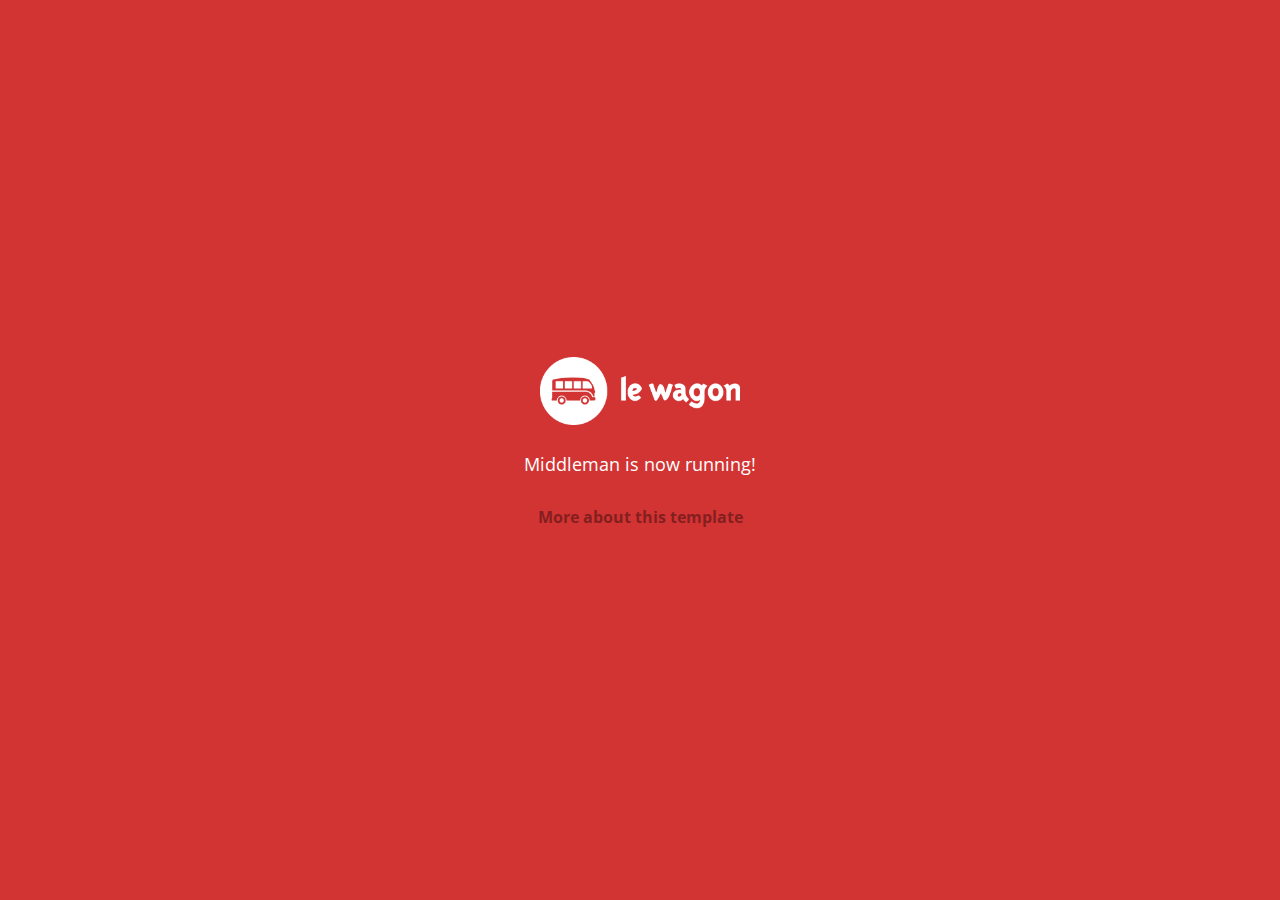
==== index.html @ bf0d2f52 "Automated commit at 2018-02-26 09:49:05 UTC by middleman-deploy 2.0.0-alpha" ====
<!doctype html>
<html>
  <head>
    <meta charset="utf-8">
    <meta http-equiv="x-ua-compatible" content="ie=edge">
    <meta name="viewport"
          content="width=device-width, initial-scale=1, shrink-to-fit=no">
    <!-- Use the title from a page's frontmatter if it has one -->
    <title>Le Wagon - Middleman</title>
    <link href="stylesheets/application-3c48b980.css" rel="stylesheet" />
    <script src="javascripts/application-93de88c9.js"></script>
    <link href="images/favicon-f15af148.png" rel="icon" type="image/png" />
  </head>
  <body>
    <div id="home">
  <div class="home-content">
    <img src="images/logo-acc9c0ec.png" width="200" alt="Logo" />
    <p>
      Middleman is now running!
    </p>
    <p class="about">
      <a href="about.html">More about this template</a>
    </p>
  </div>
</div>

  </body>
</html>
---- stylesheets/application-3c48b980.css ----
@import url("https://fonts.googleapis.com/css?family=Open+Sans:400,300,700|Raleway:400,100,300,700,500");/*!
 * Bootstrap v3.3.7 (http://getbootstrap.com)
 * Copyright 2011-2016 Twitter, Inc.
 * Licensed under MIT (https://github.com/twbs/bootstrap/blob/master/LICENSE)
 *//*! normalize.css v3.0.3 | MIT License | github.com/necolas/normalize.css */html{font-family:sans-serif;-ms-text-size-adjust:100%;-webkit-text-size-adjust:100%}body{margin:0}article,aside,details,figcaption,figure,footer,header,hgroup,main,menu,nav,section,summary{display:block}audio,canvas,progress,video{display:inline-block;vertical-align:baseline}audio:not([controls]){display:none;height:0}[hidden],template{display:none}a{background-color:transparent}a:active,a:hover{outline:0}abbr[title]{border-bottom:1px dotted}b,strong{font-weight:bold}dfn{font-style:italic}h1{font-size:2em;margin:0.67em 0}mark{background:#ff0;color:#000}small{font-size:80%}sub,sup{font-size:75%;line-height:0;position:relative;vertical-align:baseline}sup{top:-0.5em}sub{bottom:-0.25em}img{border:0}svg:not(:root){overflow:hidden}figure{margin:1em 40px}hr{-webkit-box-sizing:content-box;box-sizing:content-box;height:0}pre{overflow:auto}code,kbd,pre,samp{font-family:monospace, monospace;font-size:1em}button,input,optgroup,select,textarea{color:inherit;font:inherit;margin:0}button{overflow:visible}button,select{text-transform:none}button,html input[type="button"],input[type="reset"],input[type="submit"]{-webkit-appearance:button;cursor:pointer}button[disabled],html input[disabled]{cursor:default}button::-moz-focus-inner,input::-moz-focus-inner{border:0;padding:0}input{line-height:normal}input[type="checkbox"],input[type="radio"]{-webkit-box-sizing:border-box;box-sizing:border-box;padding:0}input[type="number"]::-webkit-inner-spin-button,input[type="number"]::-webkit-outer-spin-button{height:auto}input[type="search"]{-webkit-appearance:textfield;-webkit-box-sizing:content-box;box-sizing:content-box}input[type="search"]::-webkit-search-cancel-button,input[type="search"]::-webkit-search-decoration{-webkit-appearance:none}fieldset{border:1px solid #c0c0c0;margin:0 2px;padding:0.35em 0.625em 0.75em}legend{border:0;padding:0}textarea{overflow:auto}optgroup{font-weight:bold}table{border-collapse:collapse;border-spacing:0}td,th{padding:0}/*! Source: https://github.com/h5bp/html5-boilerplate/blob/master/src/css/main.css */@media print{*,*:before,*:after{background:transparent !important;color:#000 !important;-webkit-box-shadow:none !important;box-shadow:none !important;text-shadow:none !important}a,a:visited{text-decoration:underline}a[href]:after{content:" (" attr(href) ")"}abbr[title]:after{content:" (" attr(title) ")"}a[href^="#"]:after,a[href^="javascript:"]:after{content:""}pre,blockquote{border:1px solid #999;page-break-inside:avoid}thead{display:table-header-group}tr,img{page-break-inside:avoid}img{max-width:100% !important}p,h2,h3{orphans:3;widows:3}h2,h3{page-break-after:avoid}.navbar{display:none}.btn>.caret,.dropup>.btn>.caret{border-top-color:#000 !important}.label{border:1px solid #000}.table{border-collapse:collapse !important}.table td,.table th{background-color:#fff !important}.table-bordered th,.table-bordered td{border:1px solid #ddd !important}}@font-face{font-family:'Glyphicons Halflings';src:url("../assets/bootstrap/glyphicons-halflings-regular-86b6f62b.eot");src:url("../assets/bootstrap/glyphicons-halflings-regular-86b6f62b.eot?#iefix") format("embedded-opentype"),url("../assets/bootstrap/glyphicons-halflings-regular-ca35b697.woff2") format("woff2"),url("../assets/bootstrap/glyphicons-halflings-regular-278e49a8.woff") format("woff"),url("../assets/bootstrap/glyphicons-halflings-regular-44bc1850.ttf") format("truetype"),url("../assets/bootstrap/glyphicons-halflings-regular-de51a849.svg#glyphicons_halflingsregular") format("svg")}.glyphicon{position:relative;top:1px;display:inline-block;font-family:'Glyphicons Halflings';font-style:normal;font-weight:normal;line-height:1;-webkit-font-smoothing:antialiased;-moz-osx-font-smoothing:grayscale}.glyphicon-asterisk:before{content:"\002a"}.glyphicon-plus:before{content:"\002b"}.glyphicon-euro:before,.glyphicon-eur:before{content:"\20ac"}.glyphicon-minus:before{content:"\2212"}.glyphicon-cloud:before{content:"\2601"}.glyphicon-envelope:before{content:"\2709"}.glyphicon-pencil:before{content:"\270f"}.glyphicon-glass:before{content:"\e001"}.glyphicon-music:before{content:"\e002"}.glyphicon-search:before{content:"\e003"}.glyphicon-heart:before{content:"\e005"}.glyphicon-star:before{content:"\e006"}.glyphicon-star-empty:before{content:"\e007"}.glyphicon-user:before{content:"\e008"}.glyphicon-film:before{content:"\e009"}.glyphicon-th-large:before{content:"\e010"}.glyphicon-th:before{content:"\e011"}.glyphicon-th-list:before{content:"\e012"}.glyphicon-ok:before{content:"\e013"}.glyphicon-remove:before{content:"\e014"}.glyphicon-zoom-in:before{content:"\e015"}.glyphicon-zoom-out:before{content:"\e016"}.glyphicon-off:before{content:"\e017"}.glyphicon-signal:before{content:"\e018"}.glyphicon-cog:before{content:"\e019"}.glyphicon-trash:before{content:"\e020"}.glyphicon-home:before{content:"\e021"}.glyphicon-file:before{content:"\e022"}.glyphicon-time:before{content:"\e023"}.glyphicon-road:before{content:"\e024"}.glyphicon-download-alt:before{content:"\e025"}.glyphicon-download:before{content:"\e026"}.glyphicon-upload:before{content:"\e027"}.glyphicon-inbox:before{content:"\e028"}.glyphicon-play-circle:before{content:"\e029"}.glyphicon-repeat:before{content:"\e030"}.glyphicon-refresh:before{content:"\e031"}.glyphicon-list-alt:before{content:"\e032"}.glyphicon-lock:before{content:"\e033"}.glyphicon-flag:before{content:"\e034"}.glyphicon-headphones:before{content:"\e035"}.glyphicon-volume-off:before{content:"\e036"}.glyphicon-volume-down:before{content:"\e037"}.glyphicon-volume-up:before{content:"\e038"}.glyphicon-qrcode:before{content:"\e039"}.glyphicon-barcode:before{content:"\e040"}.glyphicon-tag:before{content:"\e041"}.glyphicon-tags:before{content:"\e042"}.glyphicon-book:before{content:"\e043"}.glyphicon-bookmark:before{content:"\e044"}.glyphicon-print:before{content:"\e045"}.glyphicon-camera:before{content:"\e046"}.glyphicon-font:before{content:"\e047"}.glyphicon-bold:before{content:"\e048"}.glyphicon-italic:before{content:"\e049"}.glyphicon-text-height:before{content:"\e050"}.glyphicon-text-width:before{content:"\e051"}.glyphicon-align-left:before{content:"\e052"}.glyphicon-align-center:before{content:"\e053"}.glyphicon-align-right:before{content:"\e054"}.glyphicon-align-justify:before{content:"\e055"}.glyphicon-list:before{content:"\e056"}.glyphicon-indent-left:before{content:"\e057"}.glyphicon-indent-right:before{content:"\e058"}.glyphicon-facetime-video:before{content:"\e059"}.glyphicon-picture:before{content:"\e060"}.glyphicon-map-marker:before{content:"\e062"}.glyphicon-adjust:before{content:"\e063"}.glyphicon-tint:before{content:"\e064"}.glyphicon-edit:before{content:"\e065"}.glyphicon-share:before{content:"\e066"}.glyphicon-check:before{content:"\e067"}.glyphicon-move:before{content:"\e068"}.glyphicon-step-backward:before{content:"\e069"}.glyphicon-fast-backward:before{content:"\e070"}.glyphicon-backward:before{content:"\e071"}.glyphicon-play:before{content:"\e072"}.glyphicon-pause:before{content:"\e073"}.glyphicon-stop:before{content:"\e074"}.glyphicon-forward:before{content:"\e075"}.glyphicon-fast-forward:before{content:"\e076"}.glyphicon-step-forward:before{content:"\e077"}.glyphicon-eject:before{content:"\e078"}.glyphicon-chevron-left:before{content:"\e079"}.glyphicon-chevron-right:before{content:"\e080"}.glyphicon-plus-sign:before{content:"\e081"}.glyphicon-minus-sign:before{content:"\e082"}.glyphicon-remove-sign:before{content:"\e083"}.glyphicon-ok-sign:before{content:"\e084"}.glyphicon-question-sign:before{content:"\e085"}.glyphicon-info-sign:before{content:"\e086"}.glyphicon-screenshot:before{content:"\e087"}.glyphicon-remove-circle:before{content:"\e088"}.glyphicon-ok-circle:before{content:"\e089"}.glyphicon-ban-circle:before{content:"\e090"}.glyphicon-arrow-left:before{content:"\e091"}.glyphicon-arrow-right:before{content:"\e092"}.glyphicon-arrow-up:before{content:"\e093"}.glyphicon-arrow-down:before{content:"\e094"}.glyphicon-share-alt:before{content:"\e095"}.glyphicon-resize-full:before{content:"\e096"}.glyphicon-resize-small:before{content:"\e097"}.glyphicon-exclamation-sign:before{content:"\e101"}.glyphicon-gift:before{content:"\e102"}.glyphicon-leaf:before{content:"\e103"}.glyphicon-fire:before{content:"\e104"}.glyphicon-eye-open:before{content:"\e105"}.glyphicon-eye-close:before{content:"\e106"}.glyphicon-warning-sign:before{content:"\e107"}.glyphicon-plane:before{content:"\e108"}.glyphicon-calendar:before{content:"\e109"}.glyphicon-random:before{content:"\e110"}.glyphicon-comment:before{content:"\e111"}.glyphicon-magnet:before{content:"\e112"}.glyphicon-chevron-up:before{content:"\e113"}.glyphicon-chevron-down:before{content:"\e114"}.glyphicon-retweet:before{content:"\e115"}.glyphicon-shopping-cart:before{content:"\e116"}.glyphicon-folder-close:before{content:"\e117"}.glyphicon-folder-open:before{content:"\e118"}.glyphicon-resize-vertical:before{content:"\e119"}.glyphicon-resize-horizontal:before{content:"\e120"}.glyphicon-hdd:before{content:"\e121"}.glyphicon-bullhorn:before{content:"\e122"}.glyphicon-bell:before{content:"\e123"}.glyphicon-certificate:before{content:"\e124"}.glyphicon-thumbs-up:before{content:"\e125"}.glyphicon-thumbs-down:before{content:"\e126"}.glyphicon-hand-right:before{content:"\e127"}.glyphicon-hand-left:before{content:"\e128"}.glyphicon-hand-up:before{content:"\e129"}.glyphicon-hand-down:before{content:"\e130"}.glyphicon-circle-arrow-right:before{content:"\e131"}.glyphicon-circle-arrow-left:before{content:"\e132"}.glyphicon-circle-arrow-up:before{content:"\e133"}.glyphicon-circle-arrow-down:before{content:"\e134"}.glyphicon-globe:before{content:"\e135"}.glyphicon-wrench:before{content:"\e136"}.glyphicon-tasks:before{content:"\e137"}.glyphicon-filter:before{content:"\e138"}.glyphicon-briefcase:before{content:"\e139"}.glyphicon-fullscreen:before{content:"\e140"}.glyphicon-dashboard:before{content:"\e141"}.glyphicon-paperclip:before{content:"\e142"}.glyphicon-heart-empty:before{content:"\e143"}.glyphicon-link:before{content:"\e144"}.glyphicon-phone:before{content:"\e145"}.glyphicon-pushpin:before{content:"\e146"}.glyphicon-usd:before{content:"\e148"}.glyphicon-gbp:before{content:"\e149"}.glyphicon-sort:before{content:"\e150"}.glyphicon-sort-by-alphabet:before{content:"\e151"}.glyphicon-sort-by-alphabet-alt:before{content:"\e152"}.glyphicon-sort-by-order:before{content:"\e153"}.glyphicon-sort-by-order-alt:before{content:"\e154"}.glyphicon-sort-by-attributes:before{content:"\e155"}.glyphicon-sort-by-attributes-alt:before{content:"\e156"}.glyphicon-unchecked:before{content:"\e157"}.glyphicon-expand:before{content:"\e158"}.glyphicon-collapse-down:before{content:"\e159"}.glyphicon-collapse-up:before{content:"\e160"}.glyphicon-log-in:before{content:"\e161"}.glyphicon-flash:before{content:"\e162"}.glyphicon-log-out:before{content:"\e163"}.glyphicon-new-window:before{content:"\e164"}.glyphicon-record:before{content:"\e165"}.glyphicon-save:before{content:"\e166"}.glyphicon-open:before{content:"\e167"}.glyphicon-saved:before{content:"\e168"}.glyphicon-import:before{content:"\e169"}.glyphicon-export:before{content:"\e170"}.glyphicon-send:before{content:"\e171"}.glyphicon-floppy-disk:before{content:"\e172"}.glyphicon-floppy-saved:before{content:"\e173"}.glyphicon-floppy-remove:before{content:"\e174"}.glyphicon-floppy-save:before{content:"\e175"}.glyphicon-floppy-open:before{content:"\e176"}.glyphicon-credit-card:before{content:"\e177"}.glyphicon-transfer:before{content:"\e178"}.glyphicon-cutlery:before{content:"\e179"}.glyphicon-header:before{content:"\e180"}.glyphicon-compressed:before{content:"\e181"}.glyphicon-earphone:before{content:"\e182"}.glyphicon-phone-alt:before{content:"\e183"}.glyphicon-tower:before{content:"\e184"}.glyphicon-stats:before{content:"\e185"}.glyphicon-sd-video:before{content:"\e186"}.glyphicon-hd-video:before{content:"\e187"}.glyphicon-subtitles:before{content:"\e188"}.glyphicon-sound-stereo:before{content:"\e189"}.glyphicon-sound-dolby:before{content:"\e190"}.glyphicon-sound-5-1:before{content:"\e191"}.glyphicon-sound-6-1:before{content:"\e192"}.glyphicon-sound-7-1:before{content:"\e193"}.glyphicon-copyright-mark:before{content:"\e194"}.glyphicon-registration-mark:before{content:"\e195"}.glyphicon-cloud-download:before{content:"\e197"}.glyphicon-cloud-upload:before{content:"\e198"}.glyphicon-tree-conifer:before{content:"\e199"}.glyphicon-tree-deciduous:before{content:"\e200"}.glyphicon-cd:before{content:"\e201"}.glyphicon-save-file:before{content:"\e202"}.glyphicon-open-file:before{content:"\e203"}.glyphicon-level-up:before{content:"\e204"}.glyphicon-copy:before{content:"\e205"}.glyphicon-paste:before{content:"\e206"}.glyphicon-alert:before{content:"\e209"}.glyphicon-equalizer:before{content:"\e210"}.glyphicon-king:before{content:"\e211"}.glyphicon-queen:before{content:"\e212"}.glyphicon-pawn:before{content:"\e213"}.glyphicon-bishop:before{content:"\e214"}.glyphicon-knight:before{content:"\e215"}.glyphicon-baby-formula:before{content:"\e216"}.glyphicon-tent:before{content:"\26fa"}.glyphicon-blackboard:before{content:"\e218"}.glyphicon-bed:before{content:"\e219"}.glyphicon-apple:before{content:"\f8ff"}.glyphicon-erase:before{content:"\e221"}.glyphicon-hourglass:before{content:"\231b"}.glyphicon-lamp:before{content:"\e223"}.glyphicon-duplicate:before{content:"\e224"}.glyphicon-piggy-bank:before{content:"\e225"}.glyphicon-scissors:before{content:"\e226"}.glyphicon-bitcoin:before{content:"\e227"}.glyphicon-btc:before{content:"\e227"}.glyphicon-xbt:before{content:"\e227"}.glyphicon-yen:before{content:"\00a5"}.glyphicon-jpy:before{content:"\00a5"}.glyphicon-ruble:before{content:"\20bd"}.glyphicon-rub:before{content:"\20bd"}.glyphicon-scale:before{content:"\e230"}.glyphicon-ice-lolly:before{content:"\e231"}.glyphicon-ice-lolly-tasted:before{content:"\e232"}.glyphicon-education:before{content:"\e233"}.glyphicon-option-horizontal:before{content:"\e234"}.glyphicon-option-vertical:before{content:"\e235"}.glyphicon-menu-hamburger:before{content:"\e236"}.glyphicon-modal-window:before{content:"\e237"}.glyphicon-oil:before{content:"\e238"}.glyphicon-grain:before{content:"\e239"}.glyphicon-sunglasses:before{content:"\e240"}.glyphicon-text-size:before{content:"\e241"}.glyphicon-text-color:before{content:"\e242"}.glyphicon-text-background:before{content:"\e243"}.glyphicon-object-align-top:before{content:"\e244"}.glyphicon-object-align-bottom:before{content:"\e245"}.glyphicon-object-align-horizontal:before{content:"\e246"}.glyphicon-object-align-left:before{content:"\e247"}.glyphicon-object-align-vertical:before{content:"\e248"}.glyphicon-object-align-right:before{content:"\e249"}.glyphicon-triangle-right:before{content:"\e250"}.glyphicon-triangle-left:before{content:"\e251"}.glyphicon-triangle-bottom:before{content:"\e252"}.glyphicon-triangle-top:before{content:"\e253"}.glyphicon-console:before{content:"\e254"}.glyphicon-superscript:before{content:"\e255"}.glyphicon-subscript:before{content:"\e256"}.glyphicon-menu-left:before{content:"\e257"}.glyphicon-menu-right:before{content:"\e258"}.glyphicon-menu-down:before{content:"\e259"}.glyphicon-menu-up:before{content:"\e260"}*{-webkit-box-sizing:border-box;box-sizing:border-box}*:before,*:after{-webkit-box-sizing:border-box;box-sizing:border-box}html{font-size:10px;-webkit-tap-highlight-color:transparent}body{font-family:"Open Sans", "Helvetica", "sans-serif";font-size:18px;line-height:1.42857143;color:#333333;background-color:#F4F4F4}input,button,select,textarea{font-family:inherit;font-size:inherit;line-height:inherit}a{color:#469AE0;text-decoration:none}a:hover,a:focus{color:#1f74ba;text-decoration:underline}a:focus{outline:5px auto -webkit-focus-ring-color;outline-offset:-2px}figure{margin:0}img{vertical-align:middle}.img-responsive{display:block;max-width:100%;height:auto}.img-rounded{border-radius:2px}.img-thumbnail{padding:4px;line-height:1.42857143;background-color:#F4F4F4;border:1px solid #ddd;border-radius:2px;-webkit-transition:all 0.2s ease-in-out;transition:all 0.2s ease-in-out;display:inline-block;max-width:100%;height:auto}.img-circle{border-radius:50%}hr{margin-top:25px;margin-bottom:25px;border:0;border-top:1px solid #eeeeee}.sr-only{position:absolute;width:1px;height:1px;margin:-1px;padding:0;overflow:hidden;clip:rect(0, 0, 0, 0);border:0}.sr-only-focusable:active,.sr-only-focusable:focus{position:static;width:auto;height:auto;margin:0;overflow:visible;clip:auto}[role="button"]{cursor:pointer}h1,h2,h3,h4,h5,h6,.h1,.h2,.h3,.h4,.h5,.h6{font-family:"Raleway", "Helvetica", "sans-serif";font-weight:500;line-height:1.1;color:inherit}h1 small,h1 .small,h2 small,h2 .small,h3 small,h3 .small,h4 small,h4 .small,h5 small,h5 .small,h6 small,h6 .small,.h1 small,.h1 .small,.h2 small,.h2 .small,.h3 small,.h3 .small,.h4 small,.h4 .small,.h5 small,.h5 .small,.h6 small,.h6 .small{font-weight:normal;line-height:1;color:#777777}h1,.h1,h2,.h2,h3,.h3{margin-top:25px;margin-bottom:12.5px}h1 small,h1 .small,.h1 small,.h1 .small,h2 small,h2 .small,.h2 small,.h2 .small,h3 small,h3 .small,.h3 small,.h3 .small{font-size:65%}h4,.h4,h5,.h5,h6,.h6{margin-top:12.5px;margin-bottom:12.5px}h4 small,h4 .small,.h4 small,.h4 .small,h5 small,h5 .small,.h5 small,.h5 .small,h6 small,h6 .small,.h6 small,.h6 .small{font-size:75%}h1,.h1{font-size:46px}h2,.h2{font-size:38px}h3,.h3{font-size:31px}h4,.h4{font-size:23px}h5,.h5{font-size:18px}h6,.h6{font-size:16px}p{margin:0 0 12.5px}.lead{margin-bottom:25px;font-size:20px;font-weight:300;line-height:1.4}@media (min-width: 768px){.lead{font-size:27px}}small,.small{font-size:88%}mark,.mark{background-color:#fcf8e3;padding:.2em}.text-left{text-align:left}.text-right{text-align:right}.text-center{text-align:center}.text-justify{text-align:justify}.text-nowrap{white-space:nowrap}.text-lowercase{text-transform:lowercase}.text-uppercase,.initialism{text-transform:uppercase}.text-capitalize{text-transform:capitalize}.text-muted{color:#777777}.text-primary{color:#469AE0}a.text-primary:hover,a.text-primary:focus{color:#2381d0}.text-success{color:#3c763d}a.text-success:hover,a.text-success:focus{color:#2b542c}.text-info{color:#31708f}a.text-info:hover,a.text-info:focus{color:#245269}.text-warning{color:#8a6d3b}a.text-warning:hover,a.text-warning:focus{color:#66512c}.text-danger{color:#a94442}a.text-danger:hover,a.text-danger:focus{color:#843534}.bg-primary{color:#fff}.bg-primary{background-color:#469AE0}a.bg-primary:hover,a.bg-primary:focus{background-color:#2381d0}.bg-success{background-color:#dff0d8}a.bg-success:hover,a.bg-success:focus{background-color:#c1e2b3}.bg-info{background-color:#d9edf7}a.bg-info:hover,a.bg-info:focus{background-color:#afd9ee}.bg-warning{background-color:#fcf8e3}a.bg-warning:hover,a.bg-warning:focus{background-color:#f7ecb5}.bg-danger{background-color:#f2dede}a.bg-danger:hover,a.bg-danger:focus{background-color:#e4b9b9}.page-header{padding-bottom:11.5px;margin:50px 0 25px;border-bottom:1px solid #eeeeee}ul,ol{margin-top:0;margin-bottom:12.5px}ul ul,ul ol,ol ul,ol ol{margin-bottom:0}.list-unstyled{padding-left:0;list-style:none}.list-inline{padding-left:0;list-style:none;margin-left:-5px}.list-inline>li{display:inline-block;padding-left:5px;padding-right:5px}dl{margin-top:0;margin-bottom:25px}dt,dd{line-height:1.42857143}dt{font-weight:bold}dd{margin-left:0}.dl-horizontal dd:before,.dl-horizontal dd:after{content:" ";display:table}.dl-horizontal dd:after{clear:both}@media (min-width: 768px){.dl-horizontal dt{float:left;width:160px;clear:left;text-align:right;overflow:hidden;text-overflow:ellipsis;white-space:nowrap}.dl-horizontal dd{margin-left:180px}}abbr[title],abbr[data-original-title]{cursor:help;border-bottom:1px dotted #777777}.initialism{font-size:90%}blockquote{padding:12.5px 25px;margin:0 0 25px;font-size:22.5px;border-left:5px solid #eeeeee}blockquote p:last-child,blockquote ul:last-child,blockquote ol:last-child{margin-bottom:0}blockquote footer,blockquote small,blockquote .small{display:block;font-size:80%;line-height:1.42857143;color:#777777}blockquote footer:before,blockquote small:before,blockquote .small:before{content:'\2014 \00A0'}.blockquote-reverse,blockquote.pull-right{padding-right:15px;padding-left:0;border-right:5px solid #eeeeee;border-left:0;text-align:right}.blockquote-reverse footer:before,.blockquote-reverse small:before,.blockquote-reverse .small:before,blockquote.pull-right footer:before,blockquote.pull-right small:before,blockquote.pull-right .small:before{content:''}.blockquote-reverse footer:after,.blockquote-reverse small:after,.blockquote-reverse .small:after,blockquote.pull-right footer:after,blockquote.pull-right small:after,blockquote.pull-right .small:after{content:'\00A0 \2014'}address{margin-bottom:25px;font-style:normal;line-height:1.42857143}code,kbd,pre,samp{font-family:Menlo, Monaco, Consolas, "Courier New", monospace}code{padding:2px 4px;font-size:90%;color:#c7254e;background-color:#f9f2f4;border-radius:2px}kbd{padding:2px 4px;font-size:90%;color:#fff;background-color:#333;border-radius:2px;-webkit-box-shadow:inset 0 -1px 0 rgba(0,0,0,0.25);box-shadow:inset 0 -1px 0 rgba(0,0,0,0.25)}kbd kbd{padding:0;font-size:100%;font-weight:bold;-webkit-box-shadow:none;box-shadow:none}pre{display:block;padding:12px;margin:0 0 12.5px;font-size:17px;line-height:1.42857143;word-break:break-all;word-wrap:break-word;color:#333333;background-color:#f5f5f5;border:1px solid #ccc;border-radius:2px}pre code{padding:0;font-size:inherit;color:inherit;white-space:pre-wrap;background-color:transparent;border-radius:0}.pre-scrollable{max-height:340px;overflow-y:scroll}.container{margin-right:auto;margin-left:auto;padding-left:15px;padding-right:15px}.container:before,.container:after{content:" ";display:table}.container:after{clear:both}@media (min-width: 768px){.container{width:750px}}@media (min-width: 992px){.container{width:970px}}@media (min-width: 1200px){.container{width:1170px}}.container-fluid{margin-right:auto;margin-left:auto;padding-left:15px;padding-right:15px}.container-fluid:before,.container-fluid:after{content:" ";display:table}.container-fluid:after{clear:both}.row{margin-left:-15px;margin-right:-15px}.row:before,.row:after{content:" ";display:table}.row:after{clear:both}.col-xs-1,.col-sm-1,.col-md-1,.col-lg-1,.col-xs-2,.col-sm-2,.col-md-2,.col-lg-2,.col-xs-3,.col-sm-3,.col-md-3,.col-lg-3,.col-xs-4,.col-sm-4,.col-md-4,.col-lg-4,.col-xs-5,.col-sm-5,.col-md-5,.col-lg-5,.col-xs-6,.col-sm-6,.col-md-6,.col-lg-6,.col-xs-7,.col-sm-7,.col-md-7,.col-lg-7,.col-xs-8,.col-sm-8,.col-md-8,.col-lg-8,.col-xs-9,.col-sm-9,.col-md-9,.col-lg-9,.col-xs-10,.col-sm-10,.col-md-10,.col-lg-10,.col-xs-11,.col-sm-11,.col-md-11,.col-lg-11,.col-xs-12,.col-sm-12,.col-md-12,.col-lg-12{position:relative;min-height:1px;padding-left:15px;padding-right:15px}.col-xs-1,.col-xs-2,.col-xs-3,.col-xs-4,.col-xs-5,.col-xs-6,.col-xs-7,.col-xs-8,.col-xs-9,.col-xs-10,.col-xs-11,.col-xs-12{float:left}.col-xs-1{width:8.33333333%}.col-xs-2{width:16.66666667%}.col-xs-3{width:25%}.col-xs-4{width:33.33333333%}.col-xs-5{width:41.66666667%}.col-xs-6{width:50%}.col-xs-7{width:58.33333333%}.col-xs-8{width:66.66666667%}.col-xs-9{width:75%}.col-xs-10{width:83.33333333%}.col-xs-11{width:91.66666667%}.col-xs-12{width:100%}.col-xs-pull-0{right:auto}.col-xs-pull-1{right:8.33333333%}.col-xs-pull-2{right:16.66666667%}.col-xs-pull-3{right:25%}.col-xs-pull-4{right:33.33333333%}.col-xs-pull-5{right:41.66666667%}.col-xs-pull-6{right:50%}.col-xs-pull-7{right:58.33333333%}.col-xs-pull-8{right:66.66666667%}.col-xs-pull-9{right:75%}.col-xs-pull-10{right:83.33333333%}.col-xs-pull-11{right:91.66666667%}.col-xs-pull-12{right:100%}.col-xs-push-0{left:auto}.col-xs-push-1{left:8.33333333%}.col-xs-push-2{left:16.66666667%}.col-xs-push-3{left:25%}.col-xs-push-4{left:33.33333333%}.col-xs-push-5{left:41.66666667%}.col-xs-push-6{left:50%}.col-xs-push-7{left:58.33333333%}.col-xs-push-8{left:66.66666667%}.col-xs-push-9{left:75%}.col-xs-push-10{left:83.33333333%}.col-xs-push-11{left:91.66666667%}.col-xs-push-12{left:100%}.col-xs-offset-0{margin-left:0%}.col-xs-offset-1{margin-left:8.33333333%}.col-xs-offset-2{margin-left:16.66666667%}.col-xs-offset-3{margin-left:25%}.col-xs-offset-4{margin-left:33.33333333%}.col-xs-offset-5{margin-left:41.66666667%}.col-xs-offset-6{margin-left:50%}.col-xs-offset-7{margin-left:58.33333333%}.col-xs-offset-8{margin-left:66.66666667%}.col-xs-offset-9{margin-left:75%}.col-xs-offset-10{margin-left:83.33333333%}.col-xs-offset-11{margin-left:91.66666667%}.col-xs-offset-12{margin-left:100%}@media (min-width: 768px){.col-sm-1,.col-sm-2,.col-sm-3,.col-sm-4,.col-sm-5,.col-sm-6,.col-sm-7,.col-sm-8,.col-sm-9,.col-sm-10,.col-sm-11,.col-sm-12{float:left}.col-sm-1{width:8.33333333%}.col-sm-2{width:16.66666667%}.col-sm-3{width:25%}.col-sm-4{width:33.33333333%}.col-sm-5{width:41.66666667%}.col-sm-6{width:50%}.col-sm-7{width:58.33333333%}.col-sm-8{width:66.66666667%}.col-sm-9{width:75%}.col-sm-10{width:83.33333333%}.col-sm-11{width:91.66666667%}.col-sm-12{width:100%}.col-sm-pull-0{right:auto}.col-sm-pull-1{right:8.33333333%}.col-sm-pull-2{right:16.66666667%}.col-sm-pull-3{right:25%}.col-sm-pull-4{right:33.33333333%}.col-sm-pull-5{right:41.66666667%}.col-sm-pull-6{right:50%}.col-sm-pull-7{right:58.33333333%}.col-sm-pull-8{right:66.66666667%}.col-sm-pull-9{right:75%}.col-sm-pull-10{right:83.33333333%}.col-sm-pull-11{right:91.66666667%}.col-sm-pull-12{right:100%}.col-sm-push-0{left:auto}.col-sm-push-1{left:8.33333333%}.col-sm-push-2{left:16.66666667%}.col-sm-push-3{left:25%}.col-sm-push-4{left:33.33333333%}.col-sm-push-5{left:41.66666667%}.col-sm-push-6{left:50%}.col-sm-push-7{left:58.33333333%}.col-sm-push-8{left:66.66666667%}.col-sm-push-9{left:75%}.col-sm-push-10{left:83.33333333%}.col-sm-push-11{left:91.66666667%}.col-sm-push-12{left:100%}.col-sm-offset-0{margin-left:0%}.col-sm-offset-1{margin-left:8.33333333%}.col-sm-offset-2{margin-left:16.66666667%}.col-sm-offset-3{margin-left:25%}.col-sm-offset-4{margin-left:33.33333333%}.col-sm-offset-5{margin-left:41.66666667%}.col-sm-offset-6{margin-left:50%}.col-sm-offset-7{margin-left:58.33333333%}.col-sm-offset-8{margin-left:66.66666667%}.col-sm-offset-9{margin-left:75%}.col-sm-offset-10{margin-left:83.33333333%}.col-sm-offset-11{margin-left:91.66666667%}.col-sm-offset-12{margin-left:100%}}@media (min-width: 992px){.col-md-1,.col-md-2,.col-md-3,.col-md-4,.col-md-5,.col-md-6,.col-md-7,.col-md-8,.col-md-9,.col-md-10,.col-md-11,.col-md-12{float:left}.col-md-1{width:8.33333333%}.col-md-2{width:16.66666667%}.col-md-3{width:25%}.col-md-4{width:33.33333333%}.col-md-5{width:41.66666667%}.col-md-6{width:50%}.col-md-7{width:58.33333333%}.col-md-8{width:66.66666667%}.col-md-9{width:75%}.col-md-10{width:83.33333333%}.col-md-11{width:91.66666667%}.col-md-12{width:100%}.col-md-pull-0{right:auto}.col-md-pull-1{right:8.33333333%}.col-md-pull-2{right:16.66666667%}.col-md-pull-3{right:25%}.col-md-pull-4{right:33.33333333%}.col-md-pull-5{right:41.66666667%}.col-md-pull-6{right:50%}.col-md-pull-7{right:58.33333333%}.col-md-pull-8{right:66.66666667%}.col-md-pull-9{right:75%}.col-md-pull-10{right:83.33333333%}.col-md-pull-11{right:91.66666667%}.col-md-pull-12{right:100%}.col-md-push-0{left:auto}.col-md-push-1{left:8.33333333%}.col-md-push-2{left:16.66666667%}.col-md-push-3{left:25%}.col-md-push-4{left:33.33333333%}.col-md-push-5{left:41.66666667%}.col-md-push-6{left:50%}.col-md-push-7{left:58.33333333%}.col-md-push-8{left:66.66666667%}.col-md-push-9{left:75%}.col-md-push-10{left:83.33333333%}.col-md-push-11{left:91.66666667%}.col-md-push-12{left:100%}.col-md-offset-0{margin-left:0%}.col-md-offset-1{margin-left:8.33333333%}.col-md-offset-2{margin-left:16.66666667%}.col-md-offset-3{margin-left:25%}.col-md-offset-4{margin-left:33.33333333%}.col-md-offset-5{margin-left:41.66666667%}.col-md-offset-6{margin-left:50%}.col-md-offset-7{margin-left:58.33333333%}.col-md-offset-8{margin-left:66.66666667%}.col-md-offset-9{margin-left:75%}.col-md-offset-10{margin-left:83.33333333%}.col-md-offset-11{margin-left:91.66666667%}.col-md-offset-12{margin-left:100%}}@media (min-width: 1200px){.col-lg-1,.col-lg-2,.col-lg-3,.col-lg-4,.col-lg-5,.col-lg-6,.col-lg-7,.col-lg-8,.col-lg-9,.col-lg-10,.col-lg-11,.col-lg-12{float:left}.col-lg-1{width:8.33333333%}.col-lg-2{width:16.66666667%}.col-lg-3{width:25%}.col-lg-4{width:33.33333333%}.col-lg-5{width:41.66666667%}.col-lg-6{width:50%}.col-lg-7{width:58.33333333%}.col-lg-8{width:66.66666667%}.col-lg-9{width:75%}.col-lg-10{width:83.33333333%}.col-lg-11{width:91.66666667%}.col-lg-12{width:100%}.col-lg-pull-0{right:auto}.col-lg-pull-1{right:8.33333333%}.col-lg-pull-2{right:16.66666667%}.col-lg-pull-3{right:25%}.col-lg-pull-4{right:33.33333333%}.col-lg-pull-5{right:41.66666667%}.col-lg-pull-6{right:50%}.col-lg-pull-7{right:58.33333333%}.col-lg-pull-8{right:66.66666667%}.col-lg-pull-9{right:75%}.col-lg-pull-10{right:83.33333333%}.col-lg-pull-11{right:91.66666667%}.col-lg-pull-12{right:100%}.col-lg-push-0{left:auto}.col-lg-push-1{left:8.33333333%}.col-lg-push-2{left:16.66666667%}.col-lg-push-3{left:25%}.col-lg-push-4{left:33.33333333%}.col-lg-push-5{left:41.66666667%}.col-lg-push-6{left:50%}.col-lg-push-7{left:58.33333333%}.col-lg-push-8{left:66.66666667%}.col-lg-push-9{left:75%}.col-lg-push-10{left:83.33333333%}.col-lg-push-11{left:91.66666667%}.col-lg-push-12{left:100%}.col-lg-offset-0{margin-left:0%}.col-lg-offset-1{margin-left:8.33333333%}.col-lg-offset-2{margin-left:16.66666667%}.col-lg-offset-3{margin-left:25%}.col-lg-offset-4{margin-left:33.33333333%}.col-lg-offset-5{margin-left:41.66666667%}.col-lg-offset-6{margin-left:50%}.col-lg-offset-7{margin-left:58.33333333%}.col-lg-offset-8{margin-left:66.66666667%}.col-lg-offset-9{margin-left:75%}.col-lg-offset-10{margin-left:83.33333333%}.col-lg-offset-11{margin-left:91.66666667%}.col-lg-offset-12{margin-left:100%}}table{background-color:transparent}caption{padding-top:8px;padding-bottom:8px;color:#777777;text-align:left}th{text-align:left}.table{width:100%;max-width:100%;margin-bottom:25px}.table>thead>tr>th,.table>thead>tr>td,.table>tbody>tr>th,.table>tbody>tr>td,.table>tfoot>tr>th,.table>tfoot>tr>td{padding:8px;line-height:1.42857143;vertical-align:top;border-top:1px solid #ddd}.table>thead>tr>th{vertical-align:bottom;border-bottom:2px solid #ddd}.table>caption+thead>tr:first-child>th,.table>caption+thead>tr:first-child>td,.table>colgroup+thead>tr:first-child>th,.table>colgroup+thead>tr:first-child>td,.table>thead:first-child>tr:first-child>th,.table>thead:first-child>tr:first-child>td{border-top:0}.table>tbody+tbody{border-top:2px solid #ddd}.table .table{background-color:#F4F4F4}.table-condensed>thead>tr>th,.table-condensed>thead>tr>td,.table-condensed>tbody>tr>th,.table-condensed>tbody>tr>td,.table-condensed>tfoot>tr>th,.table-condensed>tfoot>tr>td{padding:5px}.table-bordered{border:1px solid #ddd}.table-bordered>thead>tr>th,.table-bordered>thead>tr>td,.table-bordered>tbody>tr>th,.table-bordered>tbody>tr>td,.table-bordered>tfoot>tr>th,.table-bordered>tfoot>tr>td{border:1px solid #ddd}.table-bordered>thead>tr>th,.table-bordered>thead>tr>td{border-bottom-width:2px}.table-striped>tbody>tr:nth-of-type(odd){background-color:#f9f9f9}.table-hover>tbody>tr:hover{background-color:#f5f5f5}table col[class*="col-"]{position:static;float:none;display:table-column}table td[class*="col-"],table th[class*="col-"]{position:static;float:none;display:table-cell}.table>thead>tr>td.active,.table>thead>tr>th.active,.table>thead>tr.active>td,.table>thead>tr.active>th,.table>tbody>tr>td.active,.table>tbody>tr>th.active,.table>tbody>tr.active>td,.table>tbody>tr.active>th,.table>tfoot>tr>td.active,.table>tfoot>tr>th.active,.table>tfoot>tr.active>td,.table>tfoot>tr.active>th{background-color:#f5f5f5}.table-hover>tbody>tr>td.active:hover,.table-hover>tbody>tr>th.active:hover,.table-hover>tbody>tr.active:hover>td,.table-hover>tbody>tr:hover>.active,.table-hover>tbody>tr.active:hover>th{background-color:#e8e8e8}.table>thead>tr>td.success,.table>thead>tr>th.success,.table>thead>tr.success>td,.table>thead>tr.success>th,.table>tbody>tr>td.success,.table>tbody>tr>th.success,.table>tbody>tr.success>td,.table>tbody>tr.success>th,.table>tfoot>tr>td.success,.table>tfoot>tr>th.success,.table>tfoot>tr.success>td,.table>tfoot>tr.success>th{background-color:#dff0d8}.table-hover>tbody>tr>td.success:hover,.table-hover>tbody>tr>th.success:hover,.table-hover>tbody>tr.success:hover>td,.table-hover>tbody>tr:hover>.success,.table-hover>tbody>tr.success:hover>th{background-color:#d0e9c6}.table>thead>tr>td.info,.table>thead>tr>th.info,.table>thead>tr.info>td,.table>thead>tr.info>th,.table>tbody>tr>td.info,.table>tbody>tr>th.info,.table>tbody>tr.info>td,.table>tbody>tr.info>th,.table>tfoot>tr>td.info,.table>tfoot>tr>th.info,.table>tfoot>tr.info>td,.table>tfoot>tr.info>th{background-color:#d9edf7}.table-hover>tbody>tr>td.info:hover,.table-hover>tbody>tr>th.info:hover,.table-hover>tbody>tr.info:hover>td,.table-hover>tbody>tr:hover>.info,.table-hover>tbody>tr.info:hover>th{background-color:#c4e3f3}.table>thead>tr>td.warning,.table>thead>tr>th.warning,.table>thead>tr.warning>td,.table>thead>tr.warning>th,.table>tbody>tr>td.warning,.table>tbody>tr>th.warning,.table>tbody>tr.warning>td,.table>tbody>tr.warning>th,.table>tfoot>tr>td.warning,.table>tfoot>tr>th.warning,.table>tfoot>tr.warning>td,.table>tfoot>tr.warning>th{background-color:#fcf8e3}.table-hover>tbody>tr>td.warning:hover,.table-hover>tbody>tr>th.warning:hover,.table-hover>tbody>tr.warning:hover>td,.table-hover>tbody>tr:hover>.warning,.table-hover>tbody>tr.warning:hover>th{background-color:#faf2cc}.table>thead>tr>td.danger,.table>thead>tr>th.danger,.table>thead>tr.danger>td,.table>thead>tr.danger>th,.table>tbody>tr>td.danger,.table>tbody>tr>th.danger,.table>tbody>tr.danger>td,.table>tbody>tr.danger>th,.table>tfoot>tr>td.danger,.table>tfoot>tr>th.danger,.table>tfoot>tr.danger>td,.table>tfoot>tr.danger>th{background-color:#f2dede}.table-hover>tbody>tr>td.danger:hover,.table-hover>tbody>tr>th.danger:hover,.table-hover>tbody>tr.danger:hover>td,.table-hover>tbody>tr:hover>.danger,.table-hover>tbody>tr.danger:hover>th{background-color:#ebcccc}.table-responsive{overflow-x:auto;min-height:0.01%}@media screen and (max-width: 767px){.table-responsive{width:100%;margin-bottom:18.75px;overflow-y:hidden;-ms-overflow-style:-ms-autohiding-scrollbar;border:1px solid #ddd}.table-responsive>.table{margin-bottom:0}.table-responsive>.table>thead>tr>th,.table-responsive>.table>thead>tr>td,.table-responsive>.table>tbody>tr>th,.table-responsive>.table>tbody>tr>td,.table-responsive>.table>tfoot>tr>th,.table-responsive>.table>tfoot>tr>td{white-space:nowrap}.table-responsive>.table-bordered{border:0}.table-responsive>.table-bordered>thead>tr>th:first-child,.table-responsive>.table-bordered>thead>tr>td:first-child,.table-responsive>.table-bordered>tbody>tr>th:first-child,.table-responsive>.table-bordered>tbody>tr>td:first-child,.table-responsive>.table-bordered>tfoot>tr>th:first-child,.table-responsive>.table-bordered>tfoot>tr>td:first-child{border-left:0}.table-responsive>.table-bordered>thead>tr>th:last-child,.table-responsive>.table-bordered>thead>tr>td:last-child,.table-responsive>.table-bordered>tbody>tr>th:last-child,.table-responsive>.table-bordered>tbody>tr>td:last-child,.table-responsive>.table-bordered>tfoot>tr>th:last-child,.table-responsive>.table-bordered>tfoot>tr>td:last-child{border-right:0}.table-responsive>.table-bordered>tbody>tr:last-child>th,.table-responsive>.table-bordered>tbody>tr:last-child>td,.table-responsive>.table-bordered>tfoot>tr:last-child>th,.table-responsive>.table-bordered>tfoot>tr:last-child>td{border-bottom:0}}fieldset{padding:0;margin:0;border:0;min-width:0}legend{display:block;width:100%;padding:0;margin-bottom:25px;font-size:27px;line-height:inherit;color:#333333;border:0;border-bottom:1px solid #e5e5e5}label{display:inline-block;max-width:100%;margin-bottom:5px;font-weight:bold}input[type="search"]{-webkit-box-sizing:border-box;box-sizing:border-box}input[type="radio"],input[type="checkbox"]{margin:4px 0 0;margin-top:1px \9;line-height:normal}input[type="file"]{display:block}input[type="range"]{display:block;width:100%}select[multiple],select[size]{height:auto}input[type="file"]:focus,input[type="radio"]:focus,input[type="checkbox"]:focus{outline:5px auto -webkit-focus-ring-color;outline-offset:-2px}output{display:block;padding-top:7px;font-size:18px;line-height:1.42857143;color:#000000}.form-control{display:block;width:100%;height:39px;padding:6px 12px;font-size:18px;line-height:1.42857143;color:#000000;background-color:#fff;background-image:none;border:1px solid #ccc;border-radius:2px;-webkit-box-shadow:inset 0 1px 1px rgba(0,0,0,0.075);box-shadow:inset 0 1px 1px rgba(0,0,0,0.075);-webkit-transition:border-color ease-in-out 0.15s, box-shadow ease-in-out 0.15s;-webkit-transition:border-color ease-in-out 0.15s, -webkit-box-shadow ease-in-out 0.15s;transition:border-color ease-in-out 0.15s, -webkit-box-shadow ease-in-out 0.15s;transition:border-color ease-in-out 0.15s, box-shadow ease-in-out 0.15s;transition:border-color ease-in-out 0.15s, box-shadow ease-in-out 0.15s, -webkit-box-shadow ease-in-out 0.15s}.form-control:focus{border-color:#66afe9;outline:0;-webkit-box-shadow:inset 0 1px 1px rgba(0,0,0,0.075),0 0 8px rgba(102,175,233,0.6);box-shadow:inset 0 1px 1px rgba(0,0,0,0.075),0 0 8px rgba(102,175,233,0.6)}.form-control::-moz-placeholder{color:#999;opacity:1}.form-control:-ms-input-placeholder{color:#999}.form-control::-webkit-input-placeholder{color:#999}.form-control::-ms-expand{border:0;background-color:transparent}.form-control[disabled],.form-control[readonly],fieldset[disabled] .form-control{background-color:#eeeeee;opacity:1}.form-control[disabled],fieldset[disabled] .form-control{cursor:not-allowed}textarea.form-control{height:auto}input[type="search"]{-webkit-appearance:none}@media screen and (-webkit-min-device-pixel-ratio: 0){input[type="date"].form-control,input[type="time"].form-control,input[type="datetime-local"].form-control,input[type="month"].form-control{line-height:39px}input[type="date"].input-sm,.input-group-sm>input[type="date"].form-control,.input-group-sm>input[type="date"].input-group-addon,.input-group-sm>.input-group-btn>input[type="date"].btn,.input-group-sm input[type="date"],input[type="time"].input-sm,.input-group-sm>input[type="time"].form-control,.input-group-sm>input[type="time"].input-group-addon,.input-group-sm>.input-group-btn>input[type="time"].btn,.input-group-sm input[type="time"],input[type="datetime-local"].input-sm,.input-group-sm>input[type="datetime-local"].form-control,.input-group-sm>input[type="datetime-local"].input-group-addon,.input-group-sm>.input-group-btn>input[type="datetime-local"].btn,.input-group-sm input[type="datetime-local"],input[type="month"].input-sm,.input-group-sm>input[type="month"].form-control,.input-group-sm>input[type="month"].input-group-addon,.input-group-sm>.input-group-btn>input[type="month"].btn,.input-group-sm input[type="month"]{line-height:36px}input[type="date"].input-lg,.input-group-lg>input[type="date"].form-control,.input-group-lg>input[type="date"].input-group-addon,.input-group-lg>.input-group-btn>input[type="date"].btn,.input-group-lg input[type="date"],input[type="time"].input-lg,.input-group-lg>input[type="time"].form-control,.input-group-lg>input[type="time"].input-group-addon,.input-group-lg>.input-group-btn>input[type="time"].btn,.input-group-lg input[type="time"],input[type="datetime-local"].input-lg,.input-group-lg>input[type="datetime-local"].form-control,.input-group-lg>input[type="datetime-local"].input-group-addon,.input-group-lg>.input-group-btn>input[type="datetime-local"].btn,.input-group-lg input[type="datetime-local"],input[type="month"].input-lg,.input-group-lg>input[type="month"].form-control,.input-group-lg>input[type="month"].input-group-addon,.input-group-lg>.input-group-btn>input[type="month"].btn,.input-group-lg input[type="month"]{line-height:53px}}.form-group{margin-bottom:15px}.radio,.checkbox{position:relative;display:block;margin-top:10px;margin-bottom:10px}.radio label,.checkbox label{min-height:25px;padding-left:20px;margin-bottom:0;font-weight:normal;cursor:pointer}.radio input[type="radio"],.radio-inline input[type="radio"],.checkbox input[type="checkbox"],.checkbox-inline input[type="checkbox"]{position:absolute;margin-left:-20px;margin-top:4px \9}.radio+.radio,.checkbox+.checkbox{margin-top:-5px}.radio-inline,.checkbox-inline{position:relative;display:inline-block;padding-left:20px;margin-bottom:0;vertical-align:middle;font-weight:normal;cursor:pointer}.radio-inline+.radio-inline,.checkbox-inline+.checkbox-inline{margin-top:0;margin-left:10px}input[type="radio"][disabled],input[type="radio"].disabled,fieldset[disabled] input[type="radio"],input[type="checkbox"][disabled],input[type="checkbox"].disabled,fieldset[disabled] input[type="checkbox"]{cursor:not-allowed}.radio-inline.disabled,fieldset[disabled] .radio-inline,.checkbox-inline.disabled,fieldset[disabled] .checkbox-inline{cursor:not-allowed}.radio.disabled label,fieldset[disabled] .radio label,.checkbox.disabled label,fieldset[disabled] .checkbox label{cursor:not-allowed}.form-control-static{padding-top:7px;padding-bottom:7px;margin-bottom:0;min-height:43px}.form-control-static.input-lg,.input-group-lg>.form-control-static.form-control,.input-group-lg>.form-control-static.input-group-addon,.input-group-lg>.input-group-btn>.form-control-static.btn,.form-control-static.input-sm,.input-group-sm>.form-control-static.form-control,.input-group-sm>.form-control-static.input-group-addon,.input-group-sm>.input-group-btn>.form-control-static.btn{padding-left:0;padding-right:0}.input-sm,.input-group-sm>.form-control,.input-group-sm>.input-group-addon,.input-group-sm>.input-group-btn>.btn{height:36px;padding:5px 10px;font-size:16px;line-height:1.5;border-radius:2px}select.input-sm,.input-group-sm>select.form-control,.input-group-sm>select.input-group-addon,.input-group-sm>.input-group-btn>select.btn{height:36px;line-height:36px}textarea.input-sm,.input-group-sm>textarea.form-control,.input-group-sm>textarea.input-group-addon,.input-group-sm>.input-group-btn>textarea.btn,select[multiple].input-sm,.input-group-sm>select[multiple].form-control,.input-group-sm>select[multiple].input-group-addon,.input-group-sm>.input-group-btn>select[multiple].btn{height:auto}.form-group-sm .form-control{height:36px;padding:5px 10px;font-size:16px;line-height:1.5;border-radius:2px}.form-group-sm select.form-control{height:36px;line-height:36px}.form-group-sm textarea.form-control,.form-group-sm select[multiple].form-control{height:auto}.form-group-sm .form-control-static{height:36px;min-height:41px;padding:6px 10px;font-size:16px;line-height:1.5}.input-lg,.input-group-lg>.form-control,.input-group-lg>.input-group-addon,.input-group-lg>.input-group-btn>.btn{height:53px;padding:10px 16px;font-size:23px;line-height:1.3333333;border-radius:2px}select.input-lg,.input-group-lg>select.form-control,.input-group-lg>select.input-group-addon,.input-group-lg>.input-group-btn>select.btn{height:53px;line-height:53px}textarea.input-lg,.input-group-lg>textarea.form-control,.input-group-lg>textarea.input-group-addon,.input-group-lg>.input-group-btn>textarea.btn,select[multiple].input-lg,.input-group-lg>select[multiple].form-control,.input-group-lg>select[multiple].input-group-addon,.input-group-lg>.input-group-btn>select[multiple].btn{height:auto}.form-group-lg .form-control{height:53px;padding:10px 16px;font-size:23px;line-height:1.3333333;border-radius:2px}.form-group-lg select.form-control{height:53px;line-height:53px}.form-group-lg textarea.form-control,.form-group-lg select[multiple].form-control{height:auto}.form-group-lg .form-control-static{height:53px;min-height:48px;padding:11px 16px;font-size:23px;line-height:1.3333333}.has-feedback{position:relative}.has-feedback .form-control{padding-right:48.75px}.form-control-feedback{position:absolute;top:0;right:0;z-index:2;display:block;width:39px;height:39px;line-height:39px;text-align:center;pointer-events:none}.input-lg+.form-control-feedback,.input-group-lg>.form-control+.form-control-feedback,.input-group-lg>.input-group-addon+.form-control-feedback,.input-group-lg>.input-group-btn>.btn+.form-control-feedback,.input-group-lg+.form-control-feedback,.form-group-lg .form-control+.form-control-feedback{width:53px;height:53px;line-height:53px}.input-sm+.form-control-feedback,.input-group-sm>.form-control+.form-control-feedback,.input-group-sm>.input-group-addon+.form-control-feedback,.input-group-sm>.input-group-btn>.btn+.form-control-feedback,.input-group-sm+.form-control-feedback,.form-group-sm .form-control+.form-control-feedback{width:36px;height:36px;line-height:36px}.has-success .help-block,.has-success .control-label,.has-success .radio,.has-success .checkbox,.has-success .radio-inline,.has-success .checkbox-inline,.has-success.radio label,.has-success.checkbox label,.has-success.radio-inline label,.has-success.checkbox-inline label{color:#3c763d}.has-success .form-control{border-color:#3c763d;-webkit-box-shadow:inset 0 1px 1px rgba(0,0,0,0.075);box-shadow:inset 0 1px 1px rgba(0,0,0,0.075)}.has-success .form-control:focus{border-color:#2b542c;-webkit-box-shadow:inset 0 1px 1px rgba(0,0,0,0.075),0 0 6px #67b168;box-shadow:inset 0 1px 1px rgba(0,0,0,0.075),0 0 6px #67b168}.has-success .input-group-addon{color:#3c763d;border-color:#3c763d;background-color:#dff0d8}.has-success .form-control-feedback{color:#3c763d}.has-warning .help-block,.has-warning .control-label,.has-warning .radio,.has-warning .checkbox,.has-warning .radio-inline,.has-warning .checkbox-inline,.has-warning.radio label,.has-warning.checkbox label,.has-warning.radio-inline label,.has-warning.checkbox-inline label{color:#8a6d3b}.has-warning .form-control{border-color:#8a6d3b;-webkit-box-shadow:inset 0 1px 1px rgba(0,0,0,0.075);box-shadow:inset 0 1px 1px rgba(0,0,0,0.075)}.has-warning .form-control:focus{border-color:#66512c;-webkit-box-shadow:inset 0 1px 1px rgba(0,0,0,0.075),0 0 6px #c0a16b;box-shadow:inset 0 1px 1px rgba(0,0,0,0.075),0 0 6px #c0a16b}.has-warning .input-group-addon{color:#8a6d3b;border-color:#8a6d3b;background-color:#fcf8e3}.has-warning .form-control-feedback{color:#8a6d3b}.has-error .help-block,.has-error .control-label,.has-error .radio,.has-error .checkbox,.has-error .radio-inline,.has-error .checkbox-inline,.has-error.radio label,.has-error.checkbox label,.has-error.radio-inline label,.has-error.checkbox-inline label{color:#a94442}.has-error .form-control{border-color:#a94442;-webkit-box-shadow:inset 0 1px 1px rgba(0,0,0,0.075);box-shadow:inset 0 1px 1px rgba(0,0,0,0.075)}.has-error .form-control:focus{border-color:#843534;-webkit-box-shadow:inset 0 1px 1px rgba(0,0,0,0.075),0 0 6px #ce8483;box-shadow:inset 0 1px 1px rgba(0,0,0,0.075),0 0 6px #ce8483}.has-error .input-group-addon{color:#a94442;border-color:#a94442;background-color:#f2dede}.has-error .form-control-feedback{color:#a94442}.has-feedback label ~ .form-control-feedback{top:30px}.has-feedback label.sr-only ~ .form-control-feedback{top:0}.help-block{display:block;margin-top:5px;margin-bottom:10px;color:#737373}@media (min-width: 768px){.form-inline .form-group{display:inline-block;margin-bottom:0;vertical-align:middle}.form-inline .form-control{display:inline-block;width:auto;vertical-align:middle}.form-inline .form-control-static{display:inline-block}.form-inline .input-group{display:inline-table;vertical-align:middle}.form-inline .input-group .input-group-addon,.form-inline .input-group .input-group-btn,.form-inline .input-group .form-control{width:auto}.form-inline .input-group>.form-control{width:100%}.form-inline .control-label{margin-bottom:0;vertical-align:middle}.form-inline .radio,.form-inline .checkbox{display:inline-block;margin-top:0;margin-bottom:0;vertical-align:middle}.form-inline .radio label,.form-inline .checkbox label{padding-left:0}.form-inline .radio input[type="radio"],.form-inline .checkbox input[type="checkbox"]{position:relative;margin-left:0}.form-inline .has-feedback .form-control-feedback{top:0}}.form-horizontal .radio,.form-horizontal .checkbox,.form-horizontal .radio-inline,.form-horizontal .checkbox-inline{margin-top:0;margin-bottom:0;padding-top:7px}.form-horizontal .radio,.form-horizontal .checkbox{min-height:32px}.form-horizontal .form-group{margin-left:-15px;margin-right:-15px}.form-horizontal .form-group:before,.form-horizontal .form-group:after{content:" ";display:table}.form-horizontal .form-group:after{clear:both}@media (min-width: 768px){.form-horizontal .control-label{text-align:right;margin-bottom:0;padding-top:7px}}.form-horizontal .has-feedback .form-control-feedback{right:15px}@media (min-width: 768px){.form-horizontal .form-group-lg .control-label{padding-top:11px;font-size:23px}}@media (min-width: 768px){.form-horizontal .form-group-sm .control-label{padding-top:6px;font-size:16px}}.btn{display:inline-block;margin-bottom:0;font-weight:normal;text-align:center;vertical-align:middle;-ms-touch-action:manipulation;touch-action:manipulation;cursor:pointer;background-image:none;border:1px solid transparent;white-space:nowrap;padding:6px 12px;font-size:18px;line-height:1.42857143;border-radius:2px;-webkit-user-select:none;-moz-user-select:none;-ms-user-select:none;user-select:none}.btn:focus,.btn.focus,.btn:active:focus,.btn:active.focus,.btn.active:focus,.btn.active.focus{outline:5px auto -webkit-focus-ring-color;outline-offset:-2px}.btn:hover,.btn:focus,.btn.focus{color:#333;text-decoration:none}.btn:active,.btn.active{outline:0;background-image:none;-webkit-box-shadow:inset 0 3px 5px rgba(0,0,0,0.125);box-shadow:inset 0 3px 5px rgba(0,0,0,0.125)}.btn.disabled,.btn[disabled],fieldset[disabled] .btn{cursor:not-allowed;opacity:0.65;filter:alpha(opacity=65);-webkit-box-shadow:none;box-shadow:none}a.btn.disabled,fieldset[disabled] a.btn{pointer-events:none}.btn-default{color:#333;background-color:#fff;border-color:#ccc}.btn-default:focus,.btn-default.focus{color:#333;background-color:#e6e6e6;border-color:#8c8c8c}.btn-default:hover{color:#333;background-color:#e6e6e6;border-color:#adadad}.btn-default:active,.btn-default.active,.open>.btn-default.dropdown-toggle{color:#333;background-color:#e6e6e6;border-color:#adadad}.btn-default:active:hover,.btn-default:active:focus,.btn-default:active.focus,.btn-default.active:hover,.btn-default.active:focus,.btn-default.active.focus,.open>.btn-default.dropdown-toggle:hover,.open>.btn-default.dropdown-toggle:focus,.open>.btn-default.dropdown-toggle.focus{color:#333;background-color:#d4d4d4;border-color:#8c8c8c}.btn-default:active,.btn-default.active,.open>.btn-default.dropdown-toggle{background-image:none}.btn-default.disabled:hover,.btn-default.disabled:focus,.btn-default.disabled.focus,.btn-default[disabled]:hover,.btn-default[disabled]:focus,.btn-default[disabled].focus,fieldset[disabled] .btn-default:hover,fieldset[disabled] .btn-default:focus,fieldset[disabled] .btn-default.focus{background-color:#fff;border-color:#ccc}.btn-default .badge{color:#fff;background-color:#333}.btn-primary{color:#fff;background-color:#469AE0;border-color:#308edc}.btn-primary:focus,.btn-primary.focus{color:#fff;background-color:#2381d0;border-color:#144b79}.btn-primary:hover{color:#fff;background-color:#2381d0;border-color:#1e6eb2}.btn-primary:active,.btn-primary.active,.open>.btn-primary.dropdown-toggle{color:#fff;background-color:#2381d0;border-color:#1e6eb2}.btn-primary:active:hover,.btn-primary:active:focus,.btn-primary:active.focus,.btn-primary.active:hover,.btn-primary.active:focus,.btn-primary.active.focus,.open>.btn-primary.dropdown-toggle:hover,.open>.btn-primary.dropdown-toggle:focus,.open>.btn-primary.dropdown-toggle.focus{color:#fff;background-color:#1e6eb2;border-color:#144b79}.btn-primary:active,.btn-primary.active,.open>.btn-primary.dropdown-toggle{background-image:none}.btn-primary.disabled:hover,.btn-primary.disabled:focus,.btn-primary.disabled.focus,.btn-primary[disabled]:hover,.btn-primary[disabled]:focus,.btn-primary[disabled].focus,fieldset[disabled] .btn-primary:hover,fieldset[disabled] .btn-primary:focus,fieldset[disabled] .btn-primary.focus{background-color:#469AE0;border-color:#308edc}.btn-primary .badge{color:#469AE0;background-color:#fff}.btn-success{color:#fff;background-color:#32B796;border-color:#2da386}.btn-success:focus,.btn-success.focus{color:#fff;background-color:#278f75;border-color:#113f34}.btn-success:hover{color:#fff;background-color:#278f75;border-color:#1f735e}.btn-success:active,.btn-success.active,.open>.btn-success.dropdown-toggle{color:#fff;background-color:#278f75;border-color:#1f735e}.btn-success:active:hover,.btn-success:active:focus,.btn-success:active.focus,.btn-success.active:hover,.btn-success.active:focus,.btn-success.active.focus,.open>.btn-success.dropdown-toggle:hover,.open>.btn-success.dropdown-toggle:focus,.open>.btn-success.dropdown-toggle.focus{color:#fff;background-color:#1f735e;border-color:#113f34}.btn-success:active,.btn-success.active,.open>.btn-success.dropdown-toggle{background-image:none}.btn-success.disabled:hover,.btn-success.disabled:focus,.btn-success.disabled.focus,.btn-success[disabled]:hover,.btn-success[disabled]:focus,.btn-success[disabled].focus,fieldset[disabled] .btn-success:hover,fieldset[disabled] .btn-success:focus,fieldset[disabled] .btn-success.focus{background-color:#32B796;border-color:#2da386}.btn-success .badge{color:#32B796;background-color:#fff}.btn-info{color:#fff;background-color:#FDB631;border-color:#fdad18}.btn-info:focus,.btn-info.focus{color:#fff;background-color:#f9a302;border-color:#946101}.btn-info:hover{color:#fff;background-color:#f9a302;border-color:#d58c02}.btn-info:active,.btn-info.active,.open>.btn-info.dropdown-toggle{color:#fff;background-color:#f9a302;border-color:#d58c02}.btn-info:active:hover,.btn-info:active:focus,.btn-info:active.focus,.btn-info.active:hover,.btn-info.active:focus,.btn-info.active.focus,.open>.btn-info.dropdown-toggle:hover,.open>.btn-info.dropdown-toggle:focus,.open>.btn-info.dropdown-toggle.focus{color:#fff;background-color:#d58c02;border-color:#946101}.btn-info:active,.btn-info.active,.open>.btn-info.dropdown-toggle{background-image:none}.btn-info.disabled:hover,.btn-info.disabled:focus,.btn-info.disabled.focus,.btn-info[disabled]:hover,.btn-info[disabled]:focus,.btn-info[disabled].focus,fieldset[disabled] .btn-info:hover,fieldset[disabled] .btn-info:focus,fieldset[disabled] .btn-info.focus{background-color:#FDB631;border-color:#fdad18}.btn-info .badge{color:#FDB631;background-color:#fff}.btn-warning{color:#fff;background-color:#E67E22;border-color:#d67118}.btn-warning:focus,.btn-warning.focus{color:#fff;background-color:#bf6516;border-color:#64350b}.btn-warning:hover{color:#fff;background-color:#bf6516;border-color:#9f5412}.btn-warning:active,.btn-warning.active,.open>.btn-warning.dropdown-toggle{color:#fff;background-color:#bf6516;border-color:#9f5412}.btn-warning:active:hover,.btn-warning:active:focus,.btn-warning:active.focus,.btn-warning.active:hover,.btn-warning.active:focus,.btn-warning.active.focus,.open>.btn-warning.dropdown-toggle:hover,.open>.btn-warning.dropdown-toggle:focus,.open>.btn-warning.dropdown-toggle.focus{color:#fff;background-color:#9f5412;border-color:#64350b}.btn-warning:active,.btn-warning.active,.open>.btn-warning.dropdown-toggle{background-image:none}.btn-warning.disabled:hover,.btn-warning.disabled:focus,.btn-warning.disabled.focus,.btn-warning[disabled]:hover,.btn-warning[disabled]:focus,.btn-warning[disabled].focus,fieldset[disabled] .btn-warning:hover,fieldset[disabled] .btn-warning:focus,fieldset[disabled] .btn-warning.focus{background-color:#E67E22;border-color:#d67118}.btn-warning .badge{color:#E67E22;background-color:#fff}.btn-danger{color:#fff;background-color:#EE5F5B;border-color:#ec4844}.btn-danger:focus,.btn-danger.focus{color:#fff;background-color:#e9322d;border-color:#9f1411}.btn-danger:hover{color:#fff;background-color:#e9322d;border-color:#dc1c17}.btn-danger:active,.btn-danger.active,.open>.btn-danger.dropdown-toggle{color:#fff;background-color:#e9322d;border-color:#dc1c17}.btn-danger:active:hover,.btn-danger:active:focus,.btn-danger:active.focus,.btn-danger.active:hover,.btn-danger.active:focus,.btn-danger.active.focus,.open>.btn-danger.dropdown-toggle:hover,.open>.btn-danger.dropdown-toggle:focus,.open>.btn-danger.dropdown-toggle.focus{color:#fff;background-color:#dc1c17;border-color:#9f1411}.btn-danger:active,.btn-danger.active,.open>.btn-danger.dropdown-toggle{background-image:none}.btn-danger.disabled:hover,.btn-danger.disabled:focus,.btn-danger.disabled.focus,.btn-danger[disabled]:hover,.btn-danger[disabled]:focus,.btn-danger[disabled].focus,fieldset[disabled] .btn-danger:hover,fieldset[disabled] .btn-danger:focus,fieldset[disabled] .btn-danger.focus{background-color:#EE5F5B;border-color:#ec4844}.btn-danger .badge{color:#EE5F5B;background-color:#fff}.btn-link{color:#469AE0;font-weight:normal;border-radius:0}.btn-link,.btn-link:active,.btn-link.active,.btn-link[disabled],fieldset[disabled] .btn-link{background-color:transparent;-webkit-box-shadow:none;box-shadow:none}.btn-link,.btn-link:hover,.btn-link:focus,.btn-link:active{border-color:transparent}.btn-link:hover,.btn-link:focus{color:#1f74ba;text-decoration:underline;background-color:transparent}.btn-link[disabled]:hover,.btn-link[disabled]:focus,fieldset[disabled] .btn-link:hover,fieldset[disabled] .btn-link:focus{color:#777777;text-decoration:none}.btn-lg,.btn-group-lg>.btn{padding:10px 16px;font-size:23px;line-height:1.3333333;border-radius:2px}.btn-sm,.btn-group-sm>.btn{padding:5px 10px;font-size:16px;line-height:1.5;border-radius:2px}.btn-xs,.btn-group-xs>.btn{padding:1px 5px;font-size:16px;line-height:1.5;border-radius:2px}.btn-block{display:block;width:100%}.btn-block+.btn-block{margin-top:5px}input[type="submit"].btn-block,input[type="reset"].btn-block,input[type="button"].btn-block{width:100%}.fade{opacity:0;-webkit-transition:opacity 0.15s linear;transition:opacity 0.15s linear}.fade.in{opacity:1}.collapse{display:none}.collapse.in{display:block}tr.collapse.in{display:table-row}tbody.collapse.in{display:table-row-group}.collapsing{position:relative;height:0;overflow:hidden;-webkit-transition-property:height, visibility;transition-property:height, visibility;-webkit-transition-duration:0.35s;transition-duration:0.35s;-webkit-transition-timing-function:ease;transition-timing-function:ease}.caret{display:inline-block;width:0;height:0;margin-left:2px;vertical-align:middle;border-top:4px dashed;border-top:4px solid \9;border-right:4px solid transparent;border-left:4px solid transparent}.dropup,.dropdown{position:relative}.dropdown-toggle:focus{outline:0}.dropdown-menu{position:absolute;top:100%;left:0;z-index:1000;display:none;float:left;min-width:160px;padding:5px 0;margin:2px 0 0;list-style:none;font-size:18px;text-align:left;background-color:#fff;border:1px solid #ccc;border:1px solid rgba(0,0,0,0.15);border-radius:2px;-webkit-box-shadow:0 6px 12px rgba(0,0,0,0.175);box-shadow:0 6px 12px rgba(0,0,0,0.175);background-clip:padding-box}.dropdown-menu.pull-right{right:0;left:auto}.dropdown-menu .divider{height:1px;margin:11.5px 0;overflow:hidden;background-color:#e5e5e5}.dropdown-menu>li>a{display:block;padding:3px 20px;clear:both;font-weight:normal;line-height:1.42857143;color:#333333;white-space:nowrap}.dropdown-menu>li>a:hover,.dropdown-menu>li>a:focus{text-decoration:none;color:#262626;background-color:#f5f5f5}.dropdown-menu>.active>a,.dropdown-menu>.active>a:hover,.dropdown-menu>.active>a:focus{color:#fff;text-decoration:none;outline:0;background-color:#469AE0}.dropdown-menu>.disabled>a,.dropdown-menu>.disabled>a:hover,.dropdown-menu>.disabled>a:focus{color:#777777}.dropdown-menu>.disabled>a:hover,.dropdown-menu>.disabled>a:focus{text-decoration:none;background-color:transparent;background-image:none;filter:progid:DXImageTransform.Microsoft.gradient(enabled = false);cursor:not-allowed}.open>.dropdown-menu{display:block}.open>a{outline:0}.dropdown-menu-right{left:auto;right:0}.dropdown-menu-left{left:0;right:auto}.dropdown-header{display:block;padding:3px 20px;font-size:16px;line-height:1.42857143;color:#777777;white-space:nowrap}.dropdown-backdrop{position:fixed;left:0;right:0;bottom:0;top:0;z-index:990}.pull-right>.dropdown-menu{right:0;left:auto}.dropup .caret,.navbar-fixed-bottom .dropdown .caret{border-top:0;border-bottom:4px dashed;border-bottom:4px solid \9;content:""}.dropup .dropdown-menu,.navbar-fixed-bottom .dropdown .dropdown-menu{top:auto;bottom:100%;margin-bottom:2px}@media (min-width: 768px){.navbar-right .dropdown-menu{right:0;left:auto}.navbar-right .dropdown-menu-left{left:0;right:auto}}.btn-group,.btn-group-vertical{position:relative;display:inline-block;vertical-align:middle}.btn-group>.btn,.btn-group-vertical>.btn{position:relative;float:left}.btn-group>.btn:hover,.btn-group>.btn:focus,.btn-group>.btn:active,.btn-group>.btn.active,.btn-group-vertical>.btn:hover,.btn-group-vertical>.btn:focus,.btn-group-vertical>.btn:active,.btn-group-vertical>.btn.active{z-index:2}.btn-group .btn+.btn,.btn-group .btn+.btn-group,.btn-group .btn-group+.btn,.btn-group .btn-group+.btn-group{margin-left:-1px}.btn-toolbar{margin-left:-5px}.btn-toolbar:before,.btn-toolbar:after{content:" ";display:table}.btn-toolbar:after{clear:both}.btn-toolbar .btn,.btn-toolbar .btn-group,.btn-toolbar .input-group{float:left}.btn-toolbar>.btn,.btn-toolbar>.btn-group,.btn-toolbar>.input-group{margin-left:5px}.btn-group>.btn:not(:first-child):not(:last-child):not(.dropdown-toggle){border-radius:0}.btn-group>.btn:first-child{margin-left:0}.btn-group>.btn:first-child:not(:last-child):not(.dropdown-toggle){border-bottom-right-radius:0;border-top-right-radius:0}.btn-group>.btn:last-child:not(:first-child),.btn-group>.dropdown-toggle:not(:first-child){border-bottom-left-radius:0;border-top-left-radius:0}.btn-group>.btn-group{float:left}.btn-group>.btn-group:not(:first-child):not(:last-child)>.btn{border-radius:0}.btn-group>.btn-group:first-child:not(:last-child)>.btn:last-child,.btn-group>.btn-group:first-child:not(:last-child)>.dropdown-toggle{border-bottom-right-radius:0;border-top-right-radius:0}.btn-group>.btn-group:last-child:not(:first-child)>.btn:first-child{border-bottom-left-radius:0;border-top-left-radius:0}.btn-group .dropdown-toggle:active,.btn-group.open .dropdown-toggle{outline:0}.btn-group>.btn+.dropdown-toggle{padding-left:8px;padding-right:8px}.btn-group>.btn-lg+.dropdown-toggle,.btn-group-lg.btn-group>.btn+.dropdown-toggle{padding-left:12px;padding-right:12px}.btn-group.open .dropdown-toggle{-webkit-box-shadow:inset 0 3px 5px rgba(0,0,0,0.125);box-shadow:inset 0 3px 5px rgba(0,0,0,0.125)}.btn-group.open .dropdown-toggle.btn-link{-webkit-box-shadow:none;box-shadow:none}.btn .caret{margin-left:0}.btn-lg .caret,.btn-group-lg>.btn .caret{border-width:5px 5px 0;border-bottom-width:0}.dropup .btn-lg .caret,.dropup .btn-group-lg>.btn .caret{border-width:0 5px 5px}.btn-group-vertical>.btn,.btn-group-vertical>.btn-group,.btn-group-vertical>.btn-group>.btn{display:block;float:none;width:100%;max-width:100%}.btn-group-vertical>.btn-group:before,.btn-group-vertical>.btn-group:after{content:" ";display:table}.btn-group-vertical>.btn-group:after{clear:both}.btn-group-vertical>.btn-group>.btn{float:none}.btn-group-vertical>.btn+.btn,.btn-group-vertical>.btn+.btn-group,.btn-group-vertical>.btn-group+.btn,.btn-group-vertical>.btn-group+.btn-group{margin-top:-1px;margin-left:0}.btn-group-vertical>.btn:not(:first-child):not(:last-child){border-radius:0}.btn-group-vertical>.btn:first-child:not(:last-child){border-top-right-radius:2px;border-top-left-radius:2px;border-bottom-right-radius:0;border-bottom-left-radius:0}.btn-group-vertical>.btn:last-child:not(:first-child){border-top-right-radius:0;border-top-left-radius:0;border-bottom-right-radius:2px;border-bottom-left-radius:2px}.btn-group-vertical>.btn-group:not(:first-child):not(:last-child)>.btn{border-radius:0}.btn-group-vertical>.btn-group:first-child:not(:last-child)>.btn:last-child,.btn-group-vertical>.btn-group:first-child:not(:last-child)>.dropdown-toggle{border-bottom-right-radius:0;border-bottom-left-radius:0}.btn-group-vertical>.btn-group:last-child:not(:first-child)>.btn:first-child{border-top-right-radius:0;border-top-left-radius:0}.btn-group-justified{display:table;width:100%;table-layout:fixed;border-collapse:separate}.btn-group-justified>.btn,.btn-group-justified>.btn-group{float:none;display:table-cell;width:1%}.btn-group-justified>.btn-group .btn{width:100%}.btn-group-justified>.btn-group .dropdown-menu{left:auto}[data-toggle="buttons"]>.btn input[type="radio"],[data-toggle="buttons"]>.btn input[type="checkbox"],[data-toggle="buttons"]>.btn-group>.btn input[type="radio"],[data-toggle="buttons"]>.btn-group>.btn input[type="checkbox"]{position:absolute;clip:rect(0, 0, 0, 0);pointer-events:none}.input-group{position:relative;display:table;border-collapse:separate}.input-group[class*="col-"]{float:none;padding-left:0;padding-right:0}.input-group .form-control{position:relative;z-index:2;float:left;width:100%;margin-bottom:0}.input-group .form-control:focus{z-index:3}.input-group-addon,.input-group-btn,.input-group .form-control{display:table-cell}.input-group-addon:not(:first-child):not(:last-child),.input-group-btn:not(:first-child):not(:last-child),.input-group .form-control:not(:first-child):not(:last-child){border-radius:0}.input-group-addon,.input-group-btn{width:1%;white-space:nowrap;vertical-align:middle}.input-group-addon{padding:6px 12px;font-size:18px;font-weight:normal;line-height:1;color:#000000;text-align:center;background-color:#eeeeee;border:1px solid #ccc;border-radius:2px}.input-group-addon.input-sm,.input-group-sm>.input-group-addon,.input-group-sm>.input-group-btn>.input-group-addon.btn{padding:5px 10px;font-size:16px;border-radius:2px}.input-group-addon.input-lg,.input-group-lg>.input-group-addon,.input-group-lg>.input-group-btn>.input-group-addon.btn{padding:10px 16px;font-size:23px;border-radius:2px}.input-group-addon input[type="radio"],.input-group-addon input[type="checkbox"]{margin-top:0}.input-group .form-control:first-child,.input-group-addon:first-child,.input-group-btn:first-child>.btn,.input-group-btn:first-child>.btn-group>.btn,.input-group-btn:first-child>.dropdown-toggle,.input-group-btn:last-child>.btn:not(:last-child):not(.dropdown-toggle),.input-group-btn:last-child>.btn-group:not(:last-child)>.btn{border-bottom-right-radius:0;border-top-right-radius:0}.input-group-addon:first-child{border-right:0}.input-group .form-control:last-child,.input-group-addon:last-child,.input-group-btn:last-child>.btn,.input-group-btn:last-child>.btn-group>.btn,.input-group-btn:last-child>.dropdown-toggle,.input-group-btn:first-child>.btn:not(:first-child),.input-group-btn:first-child>.btn-group:not(:first-child)>.btn{border-bottom-left-radius:0;border-top-left-radius:0}.input-group-addon:last-child{border-left:0}.input-group-btn{position:relative;font-size:0;white-space:nowrap}.input-group-btn>.btn{position:relative}.input-group-btn>.btn+.btn{margin-left:-1px}.input-group-btn>.btn:hover,.input-group-btn>.btn:focus,.input-group-btn>.btn:active{z-index:2}.input-group-btn:first-child>.btn,.input-group-btn:first-child>.btn-group{margin-right:-1px}.input-group-btn:last-child>.btn,.input-group-btn:last-child>.btn-group{z-index:2;margin-left:-1px}.nav{margin-bottom:0;padding-left:0;list-style:none}.nav:before,.nav:after{content:" ";display:table}.nav:after{clear:both}.nav>li{position:relative;display:block}.nav>li>a{position:relative;display:block;padding:10px 15px}.nav>li>a:hover,.nav>li>a:focus{text-decoration:none;background-color:#eeeeee}.nav>li.disabled>a{color:#777777}.nav>li.disabled>a:hover,.nav>li.disabled>a:focus{color:#777777;text-decoration:none;background-color:transparent;cursor:not-allowed}.nav .open>a,.nav .open>a:hover,.nav .open>a:focus{background-color:#eeeeee;border-color:#469AE0}.nav .nav-divider{height:1px;margin:11.5px 0;overflow:hidden;background-color:#e5e5e5}.nav>li>a>img{max-width:none}.nav-tabs{border-bottom:1px solid #ddd}.nav-tabs>li{float:left;margin-bottom:-1px}.nav-tabs>li>a{margin-right:2px;line-height:1.42857143;border:1px solid transparent;border-radius:2px 2px 0 0}.nav-tabs>li>a:hover{border-color:#eeeeee #eeeeee #ddd}.nav-tabs>li.active>a,.nav-tabs>li.active>a:hover,.nav-tabs>li.active>a:focus{color:#000000;background-color:#F4F4F4;border:1px solid #ddd;border-bottom-color:transparent;cursor:default}.nav-pills>li{float:left}.nav-pills>li>a{border-radius:2px}.nav-pills>li+li{margin-left:2px}.nav-pills>li.active>a,.nav-pills>li.active>a:hover,.nav-pills>li.active>a:focus{color:#fff;background-color:#469AE0}.nav-stacked>li{float:none}.nav-stacked>li+li{margin-top:2px;margin-left:0}.nav-justified,.nav-tabs.nav-justified{width:100%}.nav-justified>li,.nav-tabs.nav-justified>li{float:none}.nav-justified>li>a,.nav-tabs.nav-justified>li>a{text-align:center;margin-bottom:5px}.nav-justified>.dropdown .dropdown-menu{top:auto;left:auto}@media (min-width: 768px){.nav-justified>li,.nav-tabs.nav-justified>li{display:table-cell;width:1%}.nav-justified>li>a,.nav-tabs.nav-justified>li>a{margin-bottom:0}}.nav-tabs-justified,.nav-tabs.nav-justified{border-bottom:0}.nav-tabs-justified>li>a,.nav-tabs.nav-justified>li>a{margin-right:0;border-radius:2px}.nav-tabs-justified>.active>a,.nav-tabs.nav-justified>.active>a,.nav-tabs-justified>.active>a:hover,.nav-tabs.nav-justified>.active>a:hover,.nav-tabs-justified>.active>a:focus,.nav-tabs.nav-justified>.active>a:focus{border:1px solid #ddd}@media (min-width: 768px){.nav-tabs-justified>li>a,.nav-tabs.nav-justified>li>a{border-bottom:1px solid #ddd;border-radius:2px 2px 0 0}.nav-tabs-justified>.active>a,.nav-tabs.nav-justified>.active>a,.nav-tabs-justified>.active>a:hover,.nav-tabs.nav-justified>.active>a:hover,.nav-tabs-justified>.active>a:focus,.nav-tabs.nav-justified>.active>a:focus{border-bottom-color:#F4F4F4}}.tab-content>.tab-pane{display:none}.tab-content>.active{display:block}.nav-tabs .dropdown-menu{margin-top:-1px;border-top-right-radius:0;border-top-left-radius:0}.navbar{position:relative;min-height:50px;margin-bottom:25px;border:1px solid transparent}.navbar:before,.navbar:after{content:" ";display:table}.navbar:after{clear:both}@media (min-width: 768px){.navbar{border-radius:2px}}.navbar-header:before,.navbar-header:after{content:" ";display:table}.navbar-header:after{clear:both}@media (min-width: 768px){.navbar-header{float:left}}.navbar-collapse{overflow-x:visible;padding-right:15px;padding-left:15px;border-top:1px solid transparent;-webkit-box-shadow:inset 0 1px 0 rgba(255,255,255,0.1);box-shadow:inset 0 1px 0 rgba(255,255,255,0.1);-webkit-overflow-scrolling:touch}.navbar-collapse:before,.navbar-collapse:after{content:" ";display:table}.navbar-collapse:after{clear:both}.navbar-collapse.in{overflow-y:auto}@media (min-width: 768px){.navbar-collapse{width:auto;border-top:0;-webkit-box-shadow:none;box-shadow:none}.navbar-collapse.collapse{display:block !important;height:auto !important;padding-bottom:0;overflow:visible !important}.navbar-collapse.in{overflow-y:visible}.navbar-fixed-top .navbar-collapse,.navbar-static-top .navbar-collapse,.navbar-fixed-bottom .navbar-collapse{padding-left:0;padding-right:0}}.navbar-fixed-top .navbar-collapse,.navbar-fixed-bottom .navbar-collapse{max-height:340px}@media (max-device-width: 480px) and (orientation: landscape){.navbar-fixed-top .navbar-collapse,.navbar-fixed-bottom .navbar-collapse{max-height:200px}}.container>.navbar-header,.container>.navbar-collapse,.container-fluid>.navbar-header,.container-fluid>.navbar-collapse{margin-right:-15px;margin-left:-15px}@media (min-width: 768px){.container>.navbar-header,.container>.navbar-collapse,.container-fluid>.navbar-header,.container-fluid>.navbar-collapse{margin-right:0;margin-left:0}}.navbar-static-top{z-index:1000;border-width:0 0 1px}@media (min-width: 768px){.navbar-static-top{border-radius:0}}.navbar-fixed-top,.navbar-fixed-bottom{position:fixed;right:0;left:0;z-index:1030}@media (min-width: 768px){.navbar-fixed-top,.navbar-fixed-bottom{border-radius:0}}.navbar-fixed-top{top:0;border-width:0 0 1px}.navbar-fixed-bottom{bottom:0;margin-bottom:0;border-width:1px 0 0}.navbar-brand{float:left;padding:12.5px 15px;font-size:23px;line-height:25px;height:50px}.navbar-brand:hover,.navbar-brand:focus{text-decoration:none}.navbar-brand>img{display:block}@media (min-width: 768px){.navbar>.container .navbar-brand,.navbar>.container-fluid .navbar-brand{margin-left:-15px}}.navbar-toggle{position:relative;float:right;margin-right:15px;padding:9px 10px;margin-top:8px;margin-bottom:8px;background-color:transparent;background-image:none;border:1px solid transparent;border-radius:2px}.navbar-toggle:focus{outline:0}.navbar-toggle .icon-bar{display:block;width:22px;height:2px;border-radius:1px}.navbar-toggle .icon-bar+.icon-bar{margin-top:4px}@media (min-width: 768px){.navbar-toggle{display:none}}.navbar-nav{margin:6.25px -15px}.navbar-nav>li>a{padding-top:10px;padding-bottom:10px;line-height:25px}@media (max-width: 767px){.navbar-nav .open .dropdown-menu{position:static;float:none;width:auto;margin-top:0;background-color:transparent;border:0;-webkit-box-shadow:none;box-shadow:none}.navbar-nav .open .dropdown-menu>li>a,.navbar-nav .open .dropdown-menu .dropdown-header{padding:5px 15px 5px 25px}.navbar-nav .open .dropdown-menu>li>a{line-height:25px}.navbar-nav .open .dropdown-menu>li>a:hover,.navbar-nav .open .dropdown-menu>li>a:focus{background-image:none}}@media (min-width: 768px){.navbar-nav{float:left;margin:0}.navbar-nav>li{float:left}.navbar-nav>li>a{padding-top:12.5px;padding-bottom:12.5px}}.navbar-form{margin-left:-15px;margin-right:-15px;padding:10px 15px;border-top:1px solid transparent;border-bottom:1px solid transparent;-webkit-box-shadow:inset 0 1px 0 rgba(255,255,255,0.1),0 1px 0 rgba(255,255,255,0.1);box-shadow:inset 0 1px 0 rgba(255,255,255,0.1),0 1px 0 rgba(255,255,255,0.1);margin-top:5.5px;margin-bottom:5.5px}@media (min-width: 768px){.navbar-form .form-group{display:inline-block;margin-bottom:0;vertical-align:middle}.navbar-form .form-control{display:inline-block;width:auto;vertical-align:middle}.navbar-form .form-control-static{display:inline-block}.navbar-form .input-group{display:inline-table;vertical-align:middle}.navbar-form .input-group .input-group-addon,.navbar-form .input-group .input-group-btn,.navbar-form .input-group .form-control{width:auto}.navbar-form .input-group>.form-control{width:100%}.navbar-form .control-label{margin-bottom:0;vertical-align:middle}.navbar-form .radio,.navbar-form .checkbox{display:inline-block;margin-top:0;margin-bottom:0;vertical-align:middle}.navbar-form .radio label,.navbar-form .checkbox label{padding-left:0}.navbar-form .radio input[type="radio"],.navbar-form .checkbox input[type="checkbox"]{position:relative;margin-left:0}.navbar-form .has-feedback .form-control-feedback{top:0}}@media (max-width: 767px){.navbar-form .form-group{margin-bottom:5px}.navbar-form .form-group:last-child{margin-bottom:0}}@media (min-width: 768px){.navbar-form{width:auto;border:0;margin-left:0;margin-right:0;padding-top:0;padding-bottom:0;-webkit-box-shadow:none;box-shadow:none}}.navbar-nav>li>.dropdown-menu{margin-top:0;border-top-right-radius:0;border-top-left-radius:0}.navbar-fixed-bottom .navbar-nav>li>.dropdown-menu{margin-bottom:0;border-top-right-radius:2px;border-top-left-radius:2px;border-bottom-right-radius:0;border-bottom-left-radius:0}.navbar-btn{margin-top:5.5px;margin-bottom:5.5px}.navbar-btn.btn-sm,.btn-group-sm>.navbar-btn.btn{margin-top:7px;margin-bottom:7px}.navbar-btn.btn-xs,.btn-group-xs>.navbar-btn.btn{margin-top:14px;margin-bottom:14px}.navbar-text{margin-top:12.5px;margin-bottom:12.5px}@media (min-width: 768px){.navbar-text{float:left;margin-left:15px;margin-right:15px}}@media (min-width: 768px){.navbar-left{float:left !important}.navbar-right{float:right !important;margin-right:-15px}.navbar-right ~ .navbar-right{margin-right:0}}.navbar-default{background-color:#f8f8f8;border-color:#e7e7e7}.navbar-default .navbar-brand{color:#777}.navbar-default .navbar-brand:hover,.navbar-default .navbar-brand:focus{color:#5e5e5e;background-color:transparent}.navbar-default .navbar-text{color:#777}.navbar-default .navbar-nav>li>a{color:#777}.navbar-default .navbar-nav>li>a:hover,.navbar-default .navbar-nav>li>a:focus{color:#333;background-color:transparent}.navbar-default .navbar-nav>.active>a,.navbar-default .navbar-nav>.active>a:hover,.navbar-default .navbar-nav>.active>a:focus{color:#555;background-color:#e7e7e7}.navbar-default .navbar-nav>.disabled>a,.navbar-default .navbar-nav>.disabled>a:hover,.navbar-default .navbar-nav>.disabled>a:focus{color:#ccc;background-color:transparent}.navbar-default .navbar-toggle{border-color:#ddd}.navbar-default .navbar-toggle:hover,.navbar-default .navbar-toggle:focus{background-color:#ddd}.navbar-default .navbar-toggle .icon-bar{background-color:#888}.navbar-default .navbar-collapse,.navbar-default .navbar-form{border-color:#e7e7e7}.navbar-default .navbar-nav>.open>a,.navbar-default .navbar-nav>.open>a:hover,.navbar-default .navbar-nav>.open>a:focus{background-color:#e7e7e7;color:#555}@media (max-width: 767px){.navbar-default .navbar-nav .open .dropdown-menu>li>a{color:#777}.navbar-default .navbar-nav .open .dropdown-menu>li>a:hover,.navbar-default .navbar-nav .open .dropdown-menu>li>a:focus{color:#333;background-color:transparent}.navbar-default .navbar-nav .open .dropdown-menu>.active>a,.navbar-default .navbar-nav .open .dropdown-menu>.active>a:hover,.navbar-default .navbar-nav .open .dropdown-menu>.active>a:focus{color:#555;background-color:#e7e7e7}.navbar-default .navbar-nav .open .dropdown-menu>.disabled>a,.navbar-default .navbar-nav .open .dropdown-menu>.disabled>a:hover,.navbar-default .navbar-nav .open .dropdown-menu>.disabled>a:focus{color:#ccc;background-color:transparent}}.navbar-default .navbar-link{color:#777}.navbar-default .navbar-link:hover{color:#333}.navbar-default .btn-link{color:#777}.navbar-default .btn-link:hover,.navbar-default .btn-link:focus{color:#333}.navbar-default .btn-link[disabled]:hover,.navbar-default .btn-link[disabled]:focus,fieldset[disabled] .navbar-default .btn-link:hover,fieldset[disabled] .navbar-default .btn-link:focus{color:#ccc}.navbar-inverse{background-color:#222;border-color:#090909}.navbar-inverse .navbar-brand{color:#9d9d9d}.navbar-inverse .navbar-brand:hover,.navbar-inverse .navbar-brand:focus{color:#fff;background-color:transparent}.navbar-inverse .navbar-text{color:#9d9d9d}.navbar-inverse .navbar-nav>li>a{color:#9d9d9d}.navbar-inverse .navbar-nav>li>a:hover,.navbar-inverse .navbar-nav>li>a:focus{color:#fff;background-color:transparent}.navbar-inverse .navbar-nav>.active>a,.navbar-inverse .navbar-nav>.active>a:hover,.navbar-inverse .navbar-nav>.active>a:focus{color:#fff;background-color:#090909}.navbar-inverse .navbar-nav>.disabled>a,.navbar-inverse .navbar-nav>.disabled>a:hover,.navbar-inverse .navbar-nav>.disabled>a:focus{color:#444;background-color:transparent}.navbar-inverse .navbar-toggle{border-color:#333}.navbar-inverse .navbar-toggle:hover,.navbar-inverse .navbar-toggle:focus{background-color:#333}.navbar-inverse .navbar-toggle .icon-bar{background-color:#fff}.navbar-inverse .navbar-collapse,.navbar-inverse .navbar-form{border-color:#101010}.navbar-inverse .navbar-nav>.open>a,.navbar-inverse .navbar-nav>.open>a:hover,.navbar-inverse .navbar-nav>.open>a:focus{background-color:#090909;color:#fff}@media (max-width: 767px){.navbar-inverse .navbar-nav .open .dropdown-menu>.dropdown-header{border-color:#090909}.navbar-inverse .navbar-nav .open .dropdown-menu .divider{background-color:#090909}.navbar-inverse .navbar-nav .open .dropdown-menu>li>a{color:#9d9d9d}.navbar-inverse .navbar-nav .open .dropdown-menu>li>a:hover,.navbar-inverse .navbar-nav .open .dropdown-menu>li>a:focus{color:#fff;background-color:transparent}.navbar-inverse .navbar-nav .open .dropdown-menu>.active>a,.navbar-inverse .navbar-nav .open .dropdown-menu>.active>a:hover,.navbar-inverse .navbar-nav .open .dropdown-menu>.active>a:focus{color:#fff;background-color:#090909}.navbar-inverse .navbar-nav .open .dropdown-menu>.disabled>a,.navbar-inverse .navbar-nav .open .dropdown-menu>.disabled>a:hover,.navbar-inverse .navbar-nav .open .dropdown-menu>.disabled>a:focus{color:#444;background-color:transparent}}.navbar-inverse .navbar-link{color:#9d9d9d}.navbar-inverse .navbar-link:hover{color:#fff}.navbar-inverse .btn-link{color:#9d9d9d}.navbar-inverse .btn-link:hover,.navbar-inverse .btn-link:focus{color:#fff}.navbar-inverse .btn-link[disabled]:hover,.navbar-inverse .btn-link[disabled]:focus,fieldset[disabled] .navbar-inverse .btn-link:hover,fieldset[disabled] .navbar-inverse .btn-link:focus{color:#444}.breadcrumb{padding:8px 15px;margin-bottom:25px;list-style:none;background-color:#f5f5f5;border-radius:2px}.breadcrumb>li{display:inline-block}.breadcrumb>li+li:before{content:"/ ";padding:0 5px;color:#ccc}.breadcrumb>.active{color:#777777}.pagination{display:inline-block;padding-left:0;margin:25px 0;border-radius:2px}.pagination>li{display:inline}.pagination>li>a,.pagination>li>span{position:relative;float:left;padding:6px 12px;line-height:1.42857143;text-decoration:none;color:#469AE0;background-color:#fff;border:1px solid #ddd;margin-left:-1px}.pagination>li:first-child>a,.pagination>li:first-child>span{margin-left:0;border-bottom-left-radius:2px;border-top-left-radius:2px}.pagination>li:last-child>a,.pagination>li:last-child>span{border-bottom-right-radius:2px;border-top-right-radius:2px}.pagination>li>a:hover,.pagination>li>a:focus,.pagination>li>span:hover,.pagination>li>span:focus{z-index:2;color:#1f74ba;background-color:#eeeeee;border-color:#ddd}.pagination>.active>a,.pagination>.active>a:hover,.pagination>.active>a:focus,.pagination>.active>span,.pagination>.active>span:hover,.pagination>.active>span:focus{z-index:3;color:#fff;background-color:#469AE0;border-color:#469AE0;cursor:default}.pagination>.disabled>span,.pagination>.disabled>span:hover,.pagination>.disabled>span:focus,.pagination>.disabled>a,.pagination>.disabled>a:hover,.pagination>.disabled>a:focus{color:#777777;background-color:#fff;border-color:#ddd;cursor:not-allowed}.pagination-lg>li>a,.pagination-lg>li>span{padding:10px 16px;font-size:23px;line-height:1.3333333}.pagination-lg>li:first-child>a,.pagination-lg>li:first-child>span{border-bottom-left-radius:2px;border-top-left-radius:2px}.pagination-lg>li:last-child>a,.pagination-lg>li:last-child>span{border-bottom-right-radius:2px;border-top-right-radius:2px}.pagination-sm>li>a,.pagination-sm>li>span{padding:5px 10px;font-size:16px;line-height:1.5}.pagination-sm>li:first-child>a,.pagination-sm>li:first-child>span{border-bottom-left-radius:2px;border-top-left-radius:2px}.pagination-sm>li:last-child>a,.pagination-sm>li:last-child>span{border-bottom-right-radius:2px;border-top-right-radius:2px}.pager{padding-left:0;margin:25px 0;list-style:none;text-align:center}.pager:before,.pager:after{content:" ";display:table}.pager:after{clear:both}.pager li{display:inline}.pager li>a,.pager li>span{display:inline-block;padding:5px 14px;background-color:#fff;border:1px solid #ddd;border-radius:15px}.pager li>a:hover,.pager li>a:focus{text-decoration:none;background-color:#eeeeee}.pager .next>a,.pager .next>span{float:right}.pager .previous>a,.pager .previous>span{float:left}.pager .disabled>a,.pager .disabled>a:hover,.pager .disabled>a:focus,.pager .disabled>span{color:#777777;background-color:#fff;cursor:not-allowed}.label{display:inline;padding:.2em .6em .3em;font-size:75%;font-weight:bold;line-height:1;color:#fff;text-align:center;white-space:nowrap;vertical-align:baseline;border-radius:.25em}.label:empty{display:none}.btn .label{position:relative;top:-1px}a.label:hover,a.label:focus{color:#fff;text-decoration:none;cursor:pointer}.label-default{background-color:#777777}.label-default[href]:hover,.label-default[href]:focus{background-color:#5e5e5e}.label-primary{background-color:#469AE0}.label-primary[href]:hover,.label-primary[href]:focus{background-color:#2381d0}.label-success{background-color:#32B796}.label-success[href]:hover,.label-success[href]:focus{background-color:#278f75}.label-info{background-color:#FDB631}.label-info[href]:hover,.label-info[href]:focus{background-color:#f9a302}.label-warning{background-color:#E67E22}.label-warning[href]:hover,.label-warning[href]:focus{background-color:#bf6516}.label-danger{background-color:#EE5F5B}.label-danger[href]:hover,.label-danger[href]:focus{background-color:#e9322d}.badge{display:inline-block;min-width:10px;padding:3px 7px;font-size:16px;font-weight:bold;color:#fff;line-height:1;vertical-align:middle;white-space:nowrap;text-align:center;background-color:#777777;border-radius:10px}.badge:empty{display:none}.btn .badge{position:relative;top:-1px}.btn-xs .badge,.btn-group-xs>.btn .badge,.btn-group-xs>.btn .badge{top:0;padding:1px 5px}.list-group-item.active>.badge,.nav-pills>.active>a>.badge{color:#469AE0;background-color:#fff}.list-group-item>.badge{float:right}.list-group-item>.badge+.badge{margin-right:5px}.nav-pills>li>a>.badge{margin-left:3px}a.badge:hover,a.badge:focus{color:#fff;text-decoration:none;cursor:pointer}.jumbotron{padding-top:30px;padding-bottom:30px;margin-bottom:30px;color:inherit;background-color:#eeeeee}.jumbotron h1,.jumbotron .h1{color:inherit}.jumbotron p{margin-bottom:15px;font-size:27px;font-weight:200}.jumbotron>hr{border-top-color:#d5d5d5}.container .jumbotron,.container-fluid .jumbotron{border-radius:2px;padding-left:15px;padding-right:15px}.jumbotron .container{max-width:100%}@media screen and (min-width: 768px){.jumbotron{padding-top:48px;padding-bottom:48px}.container .jumbotron,.container-fluid .jumbotron{padding-left:60px;padding-right:60px}.jumbotron h1,.jumbotron .h1{font-size:81px}}.thumbnail{display:block;padding:4px;margin-bottom:25px;line-height:1.42857143;background-color:#F4F4F4;border:1px solid #ddd;border-radius:2px;-webkit-transition:border 0.2s ease-in-out;transition:border 0.2s ease-in-out}.thumbnail>img,.thumbnail a>img{display:block;max-width:100%;height:auto;margin-left:auto;margin-right:auto}.thumbnail .caption{padding:9px;color:#333333}a.thumbnail:hover,a.thumbnail:focus,a.thumbnail.active{border-color:#469AE0}.alert{padding:15px;margin-bottom:25px;border:1px solid transparent;border-radius:2px}.alert h4{margin-top:0;color:inherit}.alert .alert-link{font-weight:bold}.alert>p,.alert>ul{margin-bottom:0}.alert>p+p{margin-top:5px}.alert-dismissable,.alert-dismissible{padding-right:35px}.alert-dismissable .close,.alert-dismissible .close{position:relative;top:-2px;right:-21px;color:inherit}.alert-success{background-color:#dff0d8;border-color:#d6e9c6;color:#3c763d}.alert-success hr{border-top-color:#c9e2b3}.alert-success .alert-link{color:#2b542c}.alert-info{background-color:#d9edf7;border-color:#bce8f1;color:#31708f}.alert-info hr{border-top-color:#a6e1ec}.alert-info .alert-link{color:#245269}.alert-warning{background-color:#fcf8e3;border-color:#faebcc;color:#8a6d3b}.alert-warning hr{border-top-color:#f7e1b5}.alert-warning .alert-link{color:#66512c}.alert-danger{background-color:#f2dede;border-color:#ebccd1;color:#a94442}.alert-danger hr{border-top-color:#e4b9c0}.alert-danger .alert-link{color:#843534}@-webkit-keyframes progress-bar-stripes{from{background-position:40px 0}to{background-position:0 0}}@keyframes progress-bar-stripes{from{background-position:40px 0}to{background-position:0 0}}.progress{overflow:hidden;height:25px;margin-bottom:25px;background-color:#f5f5f5;border-radius:2px;-webkit-box-shadow:inset 0 1px 2px rgba(0,0,0,0.1);box-shadow:inset 0 1px 2px rgba(0,0,0,0.1)}.progress-bar{float:left;width:0%;height:100%;font-size:16px;line-height:25px;color:#fff;text-align:center;background-color:#469AE0;-webkit-box-shadow:inset 0 -1px 0 rgba(0,0,0,0.15);box-shadow:inset 0 -1px 0 rgba(0,0,0,0.15);-webkit-transition:width 0.6s ease;transition:width 0.6s ease}.progress-striped .progress-bar,.progress-bar-striped{background-image:linear-gradient(45deg, rgba(255,255,255,0.15) 25%, transparent 25%, transparent 50%, rgba(255,255,255,0.15) 50%, rgba(255,255,255,0.15) 75%, transparent 75%, transparent);background-size:40px 40px}.progress.active .progress-bar,.progress-bar.active{-webkit-animation:progress-bar-stripes 2s linear infinite;animation:progress-bar-stripes 2s linear infinite}.progress-bar-success{background-color:#32B796}.progress-striped .progress-bar-success{background-image:linear-gradient(45deg, rgba(255,255,255,0.15) 25%, transparent 25%, transparent 50%, rgba(255,255,255,0.15) 50%, rgba(255,255,255,0.15) 75%, transparent 75%, transparent)}.progress-bar-info{background-color:#FDB631}.progress-striped .progress-bar-info{background-image:linear-gradient(45deg, rgba(255,255,255,0.15) 25%, transparent 25%, transparent 50%, rgba(255,255,255,0.15) 50%, rgba(255,255,255,0.15) 75%, transparent 75%, transparent)}.progress-bar-warning{background-color:#E67E22}.progress-striped .progress-bar-warning{background-image:linear-gradient(45deg, rgba(255,255,255,0.15) 25%, transparent 25%, transparent 50%, rgba(255,255,255,0.15) 50%, rgba(255,255,255,0.15) 75%, transparent 75%, transparent)}.progress-bar-danger{background-color:#EE5F5B}.progress-striped .progress-bar-danger{background-image:linear-gradient(45deg, rgba(255,255,255,0.15) 25%, transparent 25%, transparent 50%, rgba(255,255,255,0.15) 50%, rgba(255,255,255,0.15) 75%, transparent 75%, transparent)}.media{margin-top:15px}.media:first-child{margin-top:0}.media,.media-body{zoom:1;overflow:hidden}.media-body{width:10000px}.media-object{display:block}.media-object.img-thumbnail{max-width:none}.media-right,.media>.pull-right{padding-left:10px}.media-left,.media>.pull-left{padding-right:10px}.media-left,.media-right,.media-body{display:table-cell;vertical-align:top}.media-middle{vertical-align:middle}.media-bottom{vertical-align:bottom}.media-heading{margin-top:0;margin-bottom:5px}.media-list{padding-left:0;list-style:none}.list-group{margin-bottom:20px;padding-left:0}.list-group-item{position:relative;display:block;padding:10px 15px;margin-bottom:-1px;background-color:#fff;border:1px solid #ddd}.list-group-item:first-child{border-top-right-radius:2px;border-top-left-radius:2px}.list-group-item:last-child{margin-bottom:0;border-bottom-right-radius:2px;border-bottom-left-radius:2px}a.list-group-item,button.list-group-item{color:#555}a.list-group-item .list-group-item-heading,button.list-group-item .list-group-item-heading{color:#333}a.list-group-item:hover,a.list-group-item:focus,button.list-group-item:hover,button.list-group-item:focus{text-decoration:none;color:#555;background-color:#f5f5f5}button.list-group-item{width:100%;text-align:left}.list-group-item.disabled,.list-group-item.disabled:hover,.list-group-item.disabled:focus{background-color:#eeeeee;color:#777777;cursor:not-allowed}.list-group-item.disabled .list-group-item-heading,.list-group-item.disabled:hover .list-group-item-heading,.list-group-item.disabled:focus .list-group-item-heading{color:inherit}.list-group-item.disabled .list-group-item-text,.list-group-item.disabled:hover .list-group-item-text,.list-group-item.disabled:focus .list-group-item-text{color:#777777}.list-group-item.active,.list-group-item.active:hover,.list-group-item.active:focus{z-index:2;color:#fff;background-color:#469AE0;border-color:#469AE0}.list-group-item.active .list-group-item-heading,.list-group-item.active .list-group-item-heading>small,.list-group-item.active .list-group-item-heading>.small,.list-group-item.active:hover .list-group-item-heading,.list-group-item.active:hover .list-group-item-heading>small,.list-group-item.active:hover .list-group-item-heading>.small,.list-group-item.active:focus .list-group-item-heading,.list-group-item.active:focus .list-group-item-heading>small,.list-group-item.active:focus .list-group-item-heading>.small{color:inherit}.list-group-item.active .list-group-item-text,.list-group-item.active:hover .list-group-item-text,.list-group-item.active:focus .list-group-item-text{color:#f5f9fd}.list-group-item-success{color:#3c763d;background-color:#dff0d8}a.list-group-item-success,button.list-group-item-success{color:#3c763d}a.list-group-item-success .list-group-item-heading,button.list-group-item-success .list-group-item-heading{color:inherit}a.list-group-item-success:hover,a.list-group-item-success:focus,button.list-group-item-success:hover,button.list-group-item-success:focus{color:#3c763d;background-color:#d0e9c6}a.list-group-item-success.active,a.list-group-item-success.active:hover,a.list-group-item-success.active:focus,button.list-group-item-success.active,button.list-group-item-success.active:hover,button.list-group-item-success.active:focus{color:#fff;background-color:#3c763d;border-color:#3c763d}.list-group-item-info{color:#31708f;background-color:#d9edf7}a.list-group-item-info,button.list-group-item-info{color:#31708f}a.list-group-item-info .list-group-item-heading,button.list-group-item-info .list-group-item-heading{color:inherit}a.list-group-item-info:hover,a.list-group-item-info:focus,button.list-group-item-info:hover,button.list-group-item-info:focus{color:#31708f;background-color:#c4e3f3}a.list-group-item-info.active,a.list-group-item-info.active:hover,a.list-group-item-info.active:focus,button.list-group-item-info.active,button.list-group-item-info.active:hover,button.list-group-item-info.active:focus{color:#fff;background-color:#31708f;border-color:#31708f}.list-group-item-warning{color:#8a6d3b;background-color:#fcf8e3}a.list-group-item-warning,button.list-group-item-warning{color:#8a6d3b}a.list-group-item-warning .list-group-item-heading,button.list-group-item-warning .list-group-item-heading{color:inherit}a.list-group-item-warning:hover,a.list-group-item-warning:focus,button.list-group-item-warning:hover,button.list-group-item-warning:focus{color:#8a6d3b;background-color:#faf2cc}a.list-group-item-warning.active,a.list-group-item-warning.active:hover,a.list-group-item-warning.active:focus,button.list-group-item-warning.active,button.list-group-item-warning.active:hover,button.list-group-item-warning.active:focus{color:#fff;background-color:#8a6d3b;border-color:#8a6d3b}.list-group-item-danger{color:#a94442;background-color:#f2dede}a.list-group-item-danger,button.list-group-item-danger{color:#a94442}a.list-group-item-danger .list-group-item-heading,button.list-group-item-danger .list-group-item-heading{color:inherit}a.list-group-item-danger:hover,a.list-group-item-danger:focus,button.list-group-item-danger:hover,button.list-group-item-danger:focus{color:#a94442;background-color:#ebcccc}a.list-group-item-danger.active,a.list-group-item-danger.active:hover,a.list-group-item-danger.active:focus,button.list-group-item-danger.active,button.list-group-item-danger.active:hover,button.list-group-item-danger.active:focus{color:#fff;background-color:#a94442;border-color:#a94442}.list-group-item-heading{margin-top:0;margin-bottom:5px}.list-group-item-text{margin-bottom:0;line-height:1.3}.panel{margin-bottom:25px;background-color:#fff;border:1px solid transparent;border-radius:2px;-webkit-box-shadow:0 1px 1px rgba(0,0,0,0.05);box-shadow:0 1px 1px rgba(0,0,0,0.05)}.panel-body{padding:15px}.panel-body:before,.panel-body:after{content:" ";display:table}.panel-body:after{clear:both}.panel-heading{padding:10px 15px;border-bottom:1px solid transparent;border-top-right-radius:1px;border-top-left-radius:1px}.panel-heading>.dropdown .dropdown-toggle{color:inherit}.panel-title{margin-top:0;margin-bottom:0;font-size:21px;color:inherit}.panel-title>a,.panel-title>small,.panel-title>.small,.panel-title>small>a,.panel-title>.small>a{color:inherit}.panel-footer{padding:10px 15px;background-color:#f5f5f5;border-top:1px solid #ddd;border-bottom-right-radius:1px;border-bottom-left-radius:1px}.panel>.list-group,.panel>.panel-collapse>.list-group{margin-bottom:0}.panel>.list-group .list-group-item,.panel>.panel-collapse>.list-group .list-group-item{border-width:1px 0;border-radius:0}.panel>.list-group:first-child .list-group-item:first-child,.panel>.panel-collapse>.list-group:first-child .list-group-item:first-child{border-top:0;border-top-right-radius:1px;border-top-left-radius:1px}.panel>.list-group:last-child .list-group-item:last-child,.panel>.panel-collapse>.list-group:last-child .list-group-item:last-child{border-bottom:0;border-bottom-right-radius:1px;border-bottom-left-radius:1px}.panel>.panel-heading+.panel-collapse>.list-group .list-group-item:first-child{border-top-right-radius:0;border-top-left-radius:0}.panel-heading+.list-group .list-group-item:first-child{border-top-width:0}.list-group+.panel-footer{border-top-width:0}.panel>.table,.panel>.table-responsive>.table,.panel>.panel-collapse>.table{margin-bottom:0}.panel>.table caption,.panel>.table-responsive>.table caption,.panel>.panel-collapse>.table caption{padding-left:15px;padding-right:15px}.panel>.table:first-child,.panel>.table-responsive:first-child>.table:first-child{border-top-right-radius:1px;border-top-left-radius:1px}.panel>.table:first-child>thead:first-child>tr:first-child,.panel>.table:first-child>tbody:first-child>tr:first-child,.panel>.table-responsive:first-child>.table:first-child>thead:first-child>tr:first-child,.panel>.table-responsive:first-child>.table:first-child>tbody:first-child>tr:first-child{border-top-left-radius:1px;border-top-right-radius:1px}.panel>.table:first-child>thead:first-child>tr:first-child td:first-child,.panel>.table:first-child>thead:first-child>tr:first-child th:first-child,.panel>.table:first-child>tbody:first-child>tr:first-child td:first-child,.panel>.table:first-child>tbody:first-child>tr:first-child th:first-child,.panel>.table-responsive:first-child>.table:first-child>thead:first-child>tr:first-child td:first-child,.panel>.table-responsive:first-child>.table:first-child>thead:first-child>tr:first-child th:first-child,.panel>.table-responsive:first-child>.table:first-child>tbody:first-child>tr:first-child td:first-child,.panel>.table-responsive:first-child>.table:first-child>tbody:first-child>tr:first-child th:first-child{border-top-left-radius:1px}.panel>.table:first-child>thead:first-child>tr:first-child td:last-child,.panel>.table:first-child>thead:first-child>tr:first-child th:last-child,.panel>.table:first-child>tbody:first-child>tr:first-child td:last-child,.panel>.table:first-child>tbody:first-child>tr:first-child th:last-child,.panel>.table-responsive:first-child>.table:first-child>thead:first-child>tr:first-child td:last-child,.panel>.table-responsive:first-child>.table:first-child>thead:first-child>tr:first-child th:last-child,.panel>.table-responsive:first-child>.table:first-child>tbody:first-child>tr:first-child td:last-child,.panel>.table-responsive:first-child>.table:first-child>tbody:first-child>tr:first-child th:last-child{border-top-right-radius:1px}.panel>.table:last-child,.panel>.table-responsive:last-child>.table:last-child{border-bottom-right-radius:1px;border-bottom-left-radius:1px}.panel>.table:last-child>tbody:last-child>tr:last-child,.panel>.table:last-child>tfoot:last-child>tr:last-child,.panel>.table-responsive:last-child>.table:last-child>tbody:last-child>tr:last-child,.panel>.table-responsive:last-child>.table:last-child>tfoot:last-child>tr:last-child{border-bottom-left-radius:1px;border-bottom-right-radius:1px}.panel>.table:last-child>tbody:last-child>tr:last-child td:first-child,.panel>.table:last-child>tbody:last-child>tr:last-child th:first-child,.panel>.table:last-child>tfoot:last-child>tr:last-child td:first-child,.panel>.table:last-child>tfoot:last-child>tr:last-child th:first-child,.panel>.table-responsive:last-child>.table:last-child>tbody:last-child>tr:last-child td:first-child,.panel>.table-responsive:last-child>.table:last-child>tbody:last-child>tr:last-child th:first-child,.panel>.table-responsive:last-child>.table:last-child>tfoot:last-child>tr:last-child td:first-child,.panel>.table-responsive:last-child>.table:last-child>tfoot:last-child>tr:last-child th:first-child{border-bottom-left-radius:1px}.panel>.table:last-child>tbody:last-child>tr:last-child td:last-child,.panel>.table:last-child>tbody:last-child>tr:last-child th:last-child,.panel>.table:last-child>tfoot:last-child>tr:last-child td:last-child,.panel>.table:last-child>tfoot:last-child>tr:last-child th:last-child,.panel>.table-responsive:last-child>.table:last-child>tbody:last-child>tr:last-child td:last-child,.panel>.table-responsive:last-child>.table:last-child>tbody:last-child>tr:last-child th:last-child,.panel>.table-responsive:last-child>.table:last-child>tfoot:last-child>tr:last-child td:last-child,.panel>.table-responsive:last-child>.table:last-child>tfoot:last-child>tr:last-child th:last-child{border-bottom-right-radius:1px}.panel>.panel-body+.table,.panel>.panel-body+.table-responsive,.panel>.table+.panel-body,.panel>.table-responsive+.panel-body{border-top:1px solid #ddd}.panel>.table>tbody:first-child>tr:first-child th,.panel>.table>tbody:first-child>tr:first-child td{border-top:0}.panel>.table-bordered,.panel>.table-responsive>.table-bordered{border:0}.panel>.table-bordered>thead>tr>th:first-child,.panel>.table-bordered>thead>tr>td:first-child,.panel>.table-bordered>tbody>tr>th:first-child,.panel>.table-bordered>tbody>tr>td:first-child,.panel>.table-bordered>tfoot>tr>th:first-child,.panel>.table-bordered>tfoot>tr>td:first-child,.panel>.table-responsive>.table-bordered>thead>tr>th:first-child,.panel>.table-responsive>.table-bordered>thead>tr>td:first-child,.panel>.table-responsive>.table-bordered>tbody>tr>th:first-child,.panel>.table-responsive>.table-bordered>tbody>tr>td:first-child,.panel>.table-responsive>.table-bordered>tfoot>tr>th:first-child,.panel>.table-responsive>.table-bordered>tfoot>tr>td:first-child{border-left:0}.panel>.table-bordered>thead>tr>th:last-child,.panel>.table-bordered>thead>tr>td:last-child,.panel>.table-bordered>tbody>tr>th:last-child,.panel>.table-bordered>tbody>tr>td:last-child,.panel>.table-bordered>tfoot>tr>th:last-child,.panel>.table-bordered>tfoot>tr>td:last-child,.panel>.table-responsive>.table-bordered>thead>tr>th:last-child,.panel>.table-responsive>.table-bordered>thead>tr>td:last-child,.panel>.table-responsive>.table-bordered>tbody>tr>th:last-child,.panel>.table-responsive>.table-bordered>tbody>tr>td:last-child,.panel>.table-responsive>.table-bordered>tfoot>tr>th:last-child,.panel>.table-responsive>.table-bordered>tfoot>tr>td:last-child{border-right:0}.panel>.table-bordered>thead>tr:first-child>td,.panel>.table-bordered>thead>tr:first-child>th,.panel>.table-bordered>tbody>tr:first-child>td,.panel>.table-bordered>tbody>tr:first-child>th,.panel>.table-responsive>.table-bordered>thead>tr:first-child>td,.panel>.table-responsive>.table-bordered>thead>tr:first-child>th,.panel>.table-responsive>.table-bordered>tbody>tr:first-child>td,.panel>.table-responsive>.table-bordered>tbody>tr:first-child>th{border-bottom:0}.panel>.table-bordered>tbody>tr:last-child>td,.panel>.table-bordered>tbody>tr:last-child>th,.panel>.table-bordered>tfoot>tr:last-child>td,.panel>.table-bordered>tfoot>tr:last-child>th,.panel>.table-responsive>.table-bordered>tbody>tr:last-child>td,.panel>.table-responsive>.table-bordered>tbody>tr:last-child>th,.panel>.table-responsive>.table-bordered>tfoot>tr:last-child>td,.panel>.table-responsive>.table-bordered>tfoot>tr:last-child>th{border-bottom:0}.panel>.table-responsive{border:0;margin-bottom:0}.panel-group{margin-bottom:25px}.panel-group .panel{margin-bottom:0;border-radius:2px}.panel-group .panel+.panel{margin-top:5px}.panel-group .panel-heading{border-bottom:0}.panel-group .panel-heading+.panel-collapse>.panel-body,.panel-group .panel-heading+.panel-collapse>.list-group{border-top:1px solid #ddd}.panel-group .panel-footer{border-top:0}.panel-group .panel-footer+.panel-collapse .panel-body{border-bottom:1px solid #ddd}.panel-default{border-color:#ddd}.panel-default>.panel-heading{color:#333333;background-color:#f5f5f5;border-color:#ddd}.panel-default>.panel-heading+.panel-collapse>.panel-body{border-top-color:#ddd}.panel-default>.panel-heading .badge{color:#f5f5f5;background-color:#333333}.panel-default>.panel-footer+.panel-collapse>.panel-body{border-bottom-color:#ddd}.panel-primary{border-color:#469AE0}.panel-primary>.panel-heading{color:#fff;background-color:#469AE0;border-color:#469AE0}.panel-primary>.panel-heading+.panel-collapse>.panel-body{border-top-color:#469AE0}.panel-primary>.panel-heading .badge{color:#469AE0;background-color:#fff}.panel-primary>.panel-footer+.panel-collapse>.panel-body{border-bottom-color:#469AE0}.panel-success{border-color:#d6e9c6}.panel-success>.panel-heading{color:#3c763d;background-color:#dff0d8;border-color:#d6e9c6}.panel-success>.panel-heading+.panel-collapse>.panel-body{border-top-color:#d6e9c6}.panel-success>.panel-heading .badge{color:#dff0d8;background-color:#3c763d}.panel-success>.panel-footer+.panel-collapse>.panel-body{border-bottom-color:#d6e9c6}.panel-info{border-color:#bce8f1}.panel-info>.panel-heading{color:#31708f;background-color:#d9edf7;border-color:#bce8f1}.panel-info>.panel-heading+.panel-collapse>.panel-body{border-top-color:#bce8f1}.panel-info>.panel-heading .badge{color:#d9edf7;background-color:#31708f}.panel-info>.panel-footer+.panel-collapse>.panel-body{border-bottom-color:#bce8f1}.panel-warning{border-color:#faebcc}.panel-warning>.panel-heading{color:#8a6d3b;background-color:#fcf8e3;border-color:#faebcc}.panel-warning>.panel-heading+.panel-collapse>.panel-body{border-top-color:#faebcc}.panel-warning>.panel-heading .badge{color:#fcf8e3;background-color:#8a6d3b}.panel-warning>.panel-footer+.panel-collapse>.panel-body{border-bottom-color:#faebcc}.panel-danger{border-color:#ebccd1}.panel-danger>.panel-heading{color:#a94442;background-color:#f2dede;border-color:#ebccd1}.panel-danger>.panel-heading+.panel-collapse>.panel-body{border-top-color:#ebccd1}.panel-danger>.panel-heading .badge{color:#f2dede;background-color:#a94442}.panel-danger>.panel-footer+.panel-collapse>.panel-body{border-bottom-color:#ebccd1}.embed-responsive{position:relative;display:block;height:0;padding:0;overflow:hidden}.embed-responsive .embed-responsive-item,.embed-responsive iframe,.embed-responsive embed,.embed-responsive object,.embed-responsive video{position:absolute;top:0;left:0;bottom:0;height:100%;width:100%;border:0}.embed-responsive-16by9{padding-bottom:56.25%}.embed-responsive-4by3{padding-bottom:75%}.well{min-height:20px;padding:19px;margin-bottom:20px;background-color:#f5f5f5;border:1px solid #e3e3e3;border-radius:2px;-webkit-box-shadow:inset 0 1px 1px rgba(0,0,0,0.05);box-shadow:inset 0 1px 1px rgba(0,0,0,0.05)}.well blockquote{border-color:#ddd;border-color:rgba(0,0,0,0.15)}.well-lg{padding:24px;border-radius:2px}.well-sm{padding:9px;border-radius:2px}.close{float:right;font-size:27px;font-weight:bold;line-height:1;color:#000;text-shadow:0 1px 0 #fff;opacity:0.2;filter:alpha(opacity=20)}.close:hover,.close:focus{color:#000;text-decoration:none;cursor:pointer;opacity:0.5;filter:alpha(opacity=50)}button.close{padding:0;cursor:pointer;background:transparent;border:0;-webkit-appearance:none}.modal-open{overflow:hidden}.modal{display:none;overflow:hidden;position:fixed;top:0;right:0;bottom:0;left:0;z-index:1050;-webkit-overflow-scrolling:touch;outline:0}.modal.fade .modal-dialog{-webkit-transform:translate(0, -25%);transform:translate(0, -25%);-webkit-transition:-webkit-transform 0.3s ease-out;transition:-webkit-transform 0.3s ease-out;transition:transform 0.3s ease-out;transition:transform 0.3s ease-out, -webkit-transform 0.3s ease-out}.modal.in .modal-dialog{-webkit-transform:translate(0, 0);transform:translate(0, 0)}.modal-open .modal{overflow-x:hidden;overflow-y:auto}.modal-dialog{position:relative;width:auto;margin:10px}.modal-content{position:relative;background-color:#fff;border:1px solid #999;border:1px solid rgba(0,0,0,0.2);border-radius:2px;-webkit-box-shadow:0 3px 9px rgba(0,0,0,0.5);box-shadow:0 3px 9px rgba(0,0,0,0.5);background-clip:padding-box;outline:0}.modal-backdrop{position:fixed;top:0;right:0;bottom:0;left:0;z-index:1040;background-color:#000}.modal-backdrop.fade{opacity:0;filter:alpha(opacity=0)}.modal-backdrop.in{opacity:0.5;filter:alpha(opacity=50)}.modal-header{padding:15px;border-bottom:1px solid #e5e5e5}.modal-header:before,.modal-header:after{content:" ";display:table}.modal-header:after{clear:both}.modal-header .close{margin-top:-2px}.modal-title{margin:0;line-height:1.42857143}.modal-body{position:relative;padding:15px}.modal-footer{padding:15px;text-align:right;border-top:1px solid #e5e5e5}.modal-footer:before,.modal-footer:after{content:" ";display:table}.modal-footer:after{clear:both}.modal-footer .btn+.btn{margin-left:5px;margin-bottom:0}.modal-footer .btn-group .btn+.btn{margin-left:-1px}.modal-footer .btn-block+.btn-block{margin-left:0}.modal-scrollbar-measure{position:absolute;top:-9999px;width:50px;height:50px;overflow:scroll}@media (min-width: 768px){.modal-dialog{width:600px;margin:30px auto}.modal-content{-webkit-box-shadow:0 5px 15px rgba(0,0,0,0.5);box-shadow:0 5px 15px rgba(0,0,0,0.5)}.modal-sm{width:300px}}@media (min-width: 992px){.modal-lg{width:900px}}.tooltip{position:absolute;z-index:1070;display:block;font-family:"Open Sans", "Helvetica", "sans-serif";font-style:normal;font-weight:normal;letter-spacing:normal;line-break:auto;line-height:1.42857143;text-align:left;text-align:start;text-decoration:none;text-shadow:none;text-transform:none;white-space:normal;word-break:normal;word-spacing:normal;word-wrap:normal;font-size:16px;opacity:0;filter:alpha(opacity=0)}.tooltip.in{opacity:0.9;filter:alpha(opacity=90)}.tooltip.top{margin-top:-3px;padding:5px 0}.tooltip.right{margin-left:3px;padding:0 5px}.tooltip.bottom{margin-top:3px;padding:5px 0}.tooltip.left{margin-left:-3px;padding:0 5px}.tooltip-inner{max-width:200px;padding:3px 8px;color:#fff;text-align:center;background-color:#000;border-radius:2px}.tooltip-arrow{position:absolute;width:0;height:0;border-color:transparent;border-style:solid}.tooltip.top .tooltip-arrow{bottom:0;left:50%;margin-left:-5px;border-width:5px 5px 0;border-top-color:#000}.tooltip.top-left .tooltip-arrow{bottom:0;right:5px;margin-bottom:-5px;border-width:5px 5px 0;border-top-color:#000}.tooltip.top-right .tooltip-arrow{bottom:0;left:5px;margin-bottom:-5px;border-width:5px 5px 0;border-top-color:#000}.tooltip.right .tooltip-arrow{top:50%;left:0;margin-top:-5px;border-width:5px 5px 5px 0;border-right-color:#000}.tooltip.left .tooltip-arrow{top:50%;right:0;margin-top:-5px;border-width:5px 0 5px 5px;border-left-color:#000}.tooltip.bottom .tooltip-arrow{top:0;left:50%;margin-left:-5px;border-width:0 5px 5px;border-bottom-color:#000}.tooltip.bottom-left .tooltip-arrow{top:0;right:5px;margin-top:-5px;border-width:0 5px 5px;border-bottom-color:#000}.tooltip.bottom-right .tooltip-arrow{top:0;left:5px;margin-top:-5px;border-width:0 5px 5px;border-bottom-color:#000}.popover{position:absolute;top:0;left:0;z-index:1060;display:none;max-width:276px;padding:1px;font-family:"Open Sans", "Helvetica", "sans-serif";font-style:normal;font-weight:normal;letter-spacing:normal;line-break:auto;line-height:1.42857143;text-align:left;text-align:start;text-decoration:none;text-shadow:none;text-transform:none;white-space:normal;word-break:normal;word-spacing:normal;word-wrap:normal;font-size:18px;background-color:#fff;background-clip:padding-box;border:1px solid #ccc;border:1px solid rgba(0,0,0,0.2);border-radius:2px;-webkit-box-shadow:0 5px 10px rgba(0,0,0,0.2);box-shadow:0 5px 10px rgba(0,0,0,0.2)}.popover.top{margin-top:-10px}.popover.right{margin-left:10px}.popover.bottom{margin-top:10px}.popover.left{margin-left:-10px}.popover-title{margin:0;padding:8px 14px;font-size:18px;background-color:#f7f7f7;border-bottom:1px solid #ebebeb;border-radius:1px 1px 0 0}.popover-content{padding:9px 14px}.popover>.arrow,.popover>.arrow:after{position:absolute;display:block;width:0;height:0;border-color:transparent;border-style:solid}.popover>.arrow{border-width:11px}.popover>.arrow:after{border-width:10px;content:""}.popover.top>.arrow{left:50%;margin-left:-11px;border-bottom-width:0;border-top-color:#999999;border-top-color:rgba(0,0,0,0.25);bottom:-11px}.popover.top>.arrow:after{content:" ";bottom:1px;margin-left:-10px;border-bottom-width:0;border-top-color:#fff}.popover.right>.arrow{top:50%;left:-11px;margin-top:-11px;border-left-width:0;border-right-color:#999999;border-right-color:rgba(0,0,0,0.25)}.popover.right>.arrow:after{content:" ";left:1px;bottom:-10px;border-left-width:0;border-right-color:#fff}.popover.bottom>.arrow{left:50%;margin-left:-11px;border-top-width:0;border-bottom-color:#999999;border-bottom-color:rgba(0,0,0,0.25);top:-11px}.popover.bottom>.arrow:after{content:" ";top:1px;margin-left:-10px;border-top-width:0;border-bottom-color:#fff}.popover.left>.arrow{top:50%;right:-11px;margin-top:-11px;border-right-width:0;border-left-color:#999999;border-left-color:rgba(0,0,0,0.25)}.popover.left>.arrow:after{content:" ";right:1px;border-right-width:0;border-left-color:#fff;bottom:-10px}.carousel{position:relative}.carousel-inner{position:relative;overflow:hidden;width:100%}.carousel-inner>.item{display:none;position:relative;-webkit-transition:0.6s ease-in-out left;transition:0.6s ease-in-out left}.carousel-inner>.item>img,.carousel-inner>.item>a>img{display:block;max-width:100%;height:auto;line-height:1}@media all and (transform-3d), (-webkit-transform-3d){.carousel-inner>.item{-webkit-transition:-webkit-transform 0.6s ease-in-out;transition:-webkit-transform 0.6s ease-in-out;transition:transform 0.6s ease-in-out;transition:transform 0.6s ease-in-out, -webkit-transform 0.6s ease-in-out;-webkit-backface-visibility:hidden;backface-visibility:hidden;-webkit-perspective:1000px;perspective:1000px}.carousel-inner>.item.next,.carousel-inner>.item.active.right{-webkit-transform:translate3d(100%, 0, 0);transform:translate3d(100%, 0, 0);left:0}.carousel-inner>.item.prev,.carousel-inner>.item.active.left{-webkit-transform:translate3d(-100%, 0, 0);transform:translate3d(-100%, 0, 0);left:0}.carousel-inner>.item.next.left,.carousel-inner>.item.prev.right,.carousel-inner>.item.active{-webkit-transform:translate3d(0, 0, 0);transform:translate3d(0, 0, 0);left:0}}.carousel-inner>.active,.carousel-inner>.next,.carousel-inner>.prev{display:block}.carousel-inner>.active{left:0}.carousel-inner>.next,.carousel-inner>.prev{position:absolute;top:0;width:100%}.carousel-inner>.next{left:100%}.carousel-inner>.prev{left:-100%}.carousel-inner>.next.left,.carousel-inner>.prev.right{left:0}.carousel-inner>.active.left{left:-100%}.carousel-inner>.active.right{left:100%}.carousel-control{position:absolute;top:0;left:0;bottom:0;width:15%;opacity:0.5;filter:alpha(opacity=50);font-size:20px;color:#fff;text-align:center;text-shadow:0 1px 2px rgba(0,0,0,0.6);background-color:transparent}.carousel-control.left{background-image:-webkit-gradient(linear, left top, right top, from(rgba(0,0,0,0.5)), to(rgba(0,0,0,0.0001)));background-image:linear-gradient(to right, rgba(0,0,0,0.5) 0%, rgba(0,0,0,0.0001) 100%);background-repeat:repeat-x;filter:progid:DXImageTransform.Microsoft.gradient(startColorstr='#80000000', endColorstr='#00000000', GradientType=1)}.carousel-control.right{left:auto;right:0;background-image:-webkit-gradient(linear, left top, right top, from(rgba(0,0,0,0.0001)), to(rgba(0,0,0,0.5)));background-image:linear-gradient(to right, rgba(0,0,0,0.0001) 0%, rgba(0,0,0,0.5) 100%);background-repeat:repeat-x;filter:progid:DXImageTransform.Microsoft.gradient(startColorstr='#00000000', endColorstr='#80000000', GradientType=1)}.carousel-control:hover,.carousel-control:focus{outline:0;color:#fff;text-decoration:none;opacity:0.9;filter:alpha(opacity=90)}.carousel-control .icon-prev,.carousel-control .icon-next,.carousel-control .glyphicon-chevron-left,.carousel-control .glyphicon-chevron-right{position:absolute;top:50%;margin-top:-10px;z-index:5;display:inline-block}.carousel-control .icon-prev,.carousel-control .glyphicon-chevron-left{left:50%;margin-left:-10px}.carousel-control .icon-next,.carousel-control .glyphicon-chevron-right{right:50%;margin-right:-10px}.carousel-control .icon-prev,.carousel-control .icon-next{width:20px;height:20px;line-height:1;font-family:serif}.carousel-control .icon-prev:before{content:'\2039'}.carousel-control .icon-next:before{content:'\203a'}.carousel-indicators{position:absolute;bottom:10px;left:50%;z-index:15;width:60%;margin-left:-30%;padding-left:0;list-style:none;text-align:center}.carousel-indicators li{display:inline-block;width:10px;height:10px;margin:1px;text-indent:-999px;border:1px solid #fff;border-radius:10px;cursor:pointer;background-color:#000 \9;background-color:transparent}.carousel-indicators .active{margin:0;width:12px;height:12px;background-color:#fff}.carousel-caption{position:absolute;left:15%;right:15%;bottom:20px;z-index:10;padding-top:20px;padding-bottom:20px;color:#fff;text-align:center;text-shadow:0 1px 2px rgba(0,0,0,0.6)}.carousel-caption .btn{text-shadow:none}@media screen and (min-width: 768px){.carousel-control .glyphicon-chevron-left,.carousel-control .glyphicon-chevron-right,.carousel-control .icon-prev,.carousel-control .icon-next{width:30px;height:30px;margin-top:-10px;font-size:30px}.carousel-control .glyphicon-chevron-left,.carousel-control .icon-prev{margin-left:-10px}.carousel-control .glyphicon-chevron-right,.carousel-control .icon-next{margin-right:-10px}.carousel-caption{left:20%;right:20%;padding-bottom:30px}.carousel-indicators{bottom:20px}}.clearfix:before,.clearfix:after{content:" ";display:table}.clearfix:after{clear:both}.center-block{display:block;margin-left:auto;margin-right:auto}.pull-right{float:right !important}.pull-left{float:left !important}.hide{display:none !important}.show{display:block !important}.invisible{visibility:hidden}.text-hide{font:0/0 a;color:transparent;text-shadow:none;background-color:transparent;border:0}.hidden{display:none !important}.affix{position:fixed}@-ms-viewport{width:device-width}.visible-xs{display:none !important}.visible-sm{display:none !important}.visible-md{display:none !important}.visible-lg{display:none !important}.visible-xs-block,.visible-xs-inline,.visible-xs-inline-block,.visible-sm-block,.visible-sm-inline,.visible-sm-inline-block,.visible-md-block,.visible-md-inline,.visible-md-inline-block,.visible-lg-block,.visible-lg-inline,.visible-lg-inline-block{display:none !important}@media (max-width: 767px){.visible-xs{display:block !important}table.visible-xs{display:table !important}tr.visible-xs{display:table-row !important}th.visible-xs,td.visible-xs{display:table-cell !important}}@media (max-width: 767px){.visible-xs-block{display:block !important}}@media (max-width: 767px){.visible-xs-inline{display:inline !important}}@media (max-width: 767px){.visible-xs-inline-block{display:inline-block !important}}@media (min-width: 768px) and (max-width: 991px){.visible-sm{display:block !important}table.visible-sm{display:table !important}tr.visible-sm{display:table-row !important}th.visible-sm,td.visible-sm{display:table-cell !important}}@media (min-width: 768px) and (max-width: 991px){.visible-sm-block{display:block !important}}@media (min-width: 768px) and (max-width: 991px){.visible-sm-inline{display:inline !important}}@media (min-width: 768px) and (max-width: 991px){.visible-sm-inline-block{display:inline-block !important}}@media (min-width: 992px) and (max-width: 1199px){.visible-md{display:block !important}table.visible-md{display:table !important}tr.visible-md{display:table-row !important}th.visible-md,td.visible-md{display:table-cell !important}}@media (min-width: 992px) and (max-width: 1199px){.visible-md-block{display:block !important}}@media (min-width: 992px) and (max-width: 1199px){.visible-md-inline{display:inline !important}}@media (min-width: 992px) and (max-width: 1199px){.visible-md-inline-block{display:inline-block !important}}@media (min-width: 1200px){.visible-lg{display:block !important}table.visible-lg{display:table !important}tr.visible-lg{display:table-row !important}th.visible-lg,td.visible-lg{display:table-cell !important}}@media (min-width: 1200px){.visible-lg-block{display:block !important}}@media (min-width: 1200px){.visible-lg-inline{display:inline !important}}@media (min-width: 1200px){.visible-lg-inline-block{display:inline-block !important}}@media (max-width: 767px){.hidden-xs{display:none !important}}@media (min-width: 768px) and (max-width: 991px){.hidden-sm{display:none !important}}@media (min-width: 992px) and (max-width: 1199px){.hidden-md{display:none !important}}@media (min-width: 1200px){.hidden-lg{display:none !important}}.visible-print{display:none !important}@media print{.visible-print{display:block !important}table.visible-print{display:table !important}tr.visible-print{display:table-row !important}th.visible-print,td.visible-print{display:table-cell !important}}.visible-print-block{display:none !important}@media print{.visible-print-block{display:block !important}}.visible-print-inline{display:none !important}@media print{.visible-print-inline{display:inline !important}}.visible-print-inline-block{display:none !important}@media print{.visible-print-inline-block{display:inline-block !important}}@media print{.hidden-print{display:none !important}}/*!
 *  Font Awesome 4.2.0 by @davegandy - http://fontawesome.io - @fontawesome
 *  License - http://fontawesome.io/license (Font: SIL OFL 1.1, CSS: MIT License)
 */@font-face{font-family:'FontAwesome';src:url(../assets/fontawesome-webfont-01839790.eot?v=4.2.0);src:url(../assets/fontawesome-webfont-01839790.eot?#iefix&v=4.2.0) format("embedded-opentype"),url(../assets/fontawesome-webfont-7d65e022.woff?v=4.2.0) format("woff"),url(../assets/fontawesome-webfont-6225ccc4.ttf?v=4.2.0) format("truetype"),url(../assets/fontawesome-webfont-cd980eab.svg?v=4.2.0#fontawesomeregular) format("svg");font-weight:normal;font-style:normal}.fa{display:inline-block;font:normal normal normal 14px/1 FontAwesome;font-size:inherit;text-rendering:auto;-webkit-font-smoothing:antialiased;-moz-osx-font-smoothing:grayscale}.fa-lg{font-size:1.33333333em;line-height:0.75em;vertical-align:-15%}.fa-2x{font-size:2em}.fa-3x{font-size:3em}.fa-4x{font-size:4em}.fa-5x{font-size:5em}.fa-fw{width:1.28571429em;text-align:center}.fa-ul{padding-left:0;margin-left:2.14285714em;list-style-type:none}.fa-ul>li{position:relative}.fa-li{position:absolute;left:-2.14285714em;width:2.14285714em;top:0.14285714em;text-align:center}.fa-li.fa-lg{left:-1.85714286em}.fa-border{padding:.2em .25em .15em;border:solid 0.08em #eee;border-radius:.1em}.pull-right{float:right}.pull-left{float:left}.fa.pull-left{margin-right:.3em}.fa.pull-right{margin-left:.3em}.fa-spin{-webkit-animation:fa-spin 2s infinite linear;animation:fa-spin 2s infinite linear}@-webkit-keyframes fa-spin{0%{-webkit-transform:rotate(0deg);transform:rotate(0deg)}100%{-webkit-transform:rotate(359deg);transform:rotate(359deg)}}@keyframes fa-spin{0%{-webkit-transform:rotate(0deg);transform:rotate(0deg)}100%{-webkit-transform:rotate(359deg);transform:rotate(359deg)}}.fa-rotate-90{filter:progid:DXImageTransform.Microsoft.BasicImage(rotation=1);-webkit-transform:rotate(90deg);transform:rotate(90deg)}.fa-rotate-180{filter:progid:DXImageTransform.Microsoft.BasicImage(rotation=2);-webkit-transform:rotate(180deg);transform:rotate(180deg)}.fa-rotate-270{filter:progid:DXImageTransform.Microsoft.BasicImage(rotation=3);-webkit-transform:rotate(270deg);transform:rotate(270deg)}.fa-flip-horizontal{filter:progid:DXImageTransform.Microsoft.BasicImage(rotation=0);-webkit-transform:scale(-1, 1);transform:scale(-1, 1)}.fa-flip-vertical{filter:progid:DXImageTransform.Microsoft.BasicImage(rotation=2);-webkit-transform:scale(1, -1);transform:scale(1, -1)}:root .fa-rotate-90,:root .fa-rotate-180,:root .fa-rotate-270,:root .fa-flip-horizontal,:root .fa-flip-vertical{-webkit-filter:none;filter:none}.fa-stack{position:relative;display:inline-block;width:2em;height:2em;line-height:2em;vertical-align:middle}.fa-stack-1x,.fa-stack-2x{position:absolute;left:0;width:100%;text-align:center}.fa-stack-1x{line-height:inherit}.fa-stack-2x{font-size:2em}.fa-inverse{color:#fff}.fa-glass:before{content:""}.fa-music:before{content:""}.fa-search:before{content:""}.fa-envelope-o:before{content:""}.fa-heart:before{content:""}.fa-star:before{content:""}.fa-star-o:before{content:""}.fa-user:before{content:""}.fa-film:before{content:""}.fa-th-large:before{content:""}.fa-th:before{content:""}.fa-th-list:before{content:""}.fa-check:before{content:""}.fa-remove:before,.fa-close:before,.fa-times:before{content:""}.fa-search-plus:before{content:""}.fa-search-minus:before{content:""}.fa-power-off:before{content:""}.fa-signal:before{content:""}.fa-gear:before,.fa-cog:before{content:""}.fa-trash-o:before{content:""}.fa-home:before{content:""}.fa-file-o:before{content:""}.fa-clock-o:before{content:""}.fa-road:before{content:""}.fa-download:before{content:""}.fa-arrow-circle-o-down:before{content:""}.fa-arrow-circle-o-up:before{content:""}.fa-inbox:before{content:""}.fa-play-circle-o:before{content:""}.fa-rotate-right:before,.fa-repeat:before{content:""}.fa-refresh:before{content:""}.fa-list-alt:before{content:""}.fa-lock:before{content:""}.fa-flag:before{content:""}.fa-headphones:before{content:""}.fa-volume-off:before{content:""}.fa-volume-down:before{content:""}.fa-volume-up:before{content:""}.fa-qrcode:before{content:""}.fa-barcode:before{content:""}.fa-tag:before{content:""}.fa-tags:before{content:""}.fa-book:before{content:""}.fa-bookmark:before{content:""}.fa-print:before{content:""}.fa-camera:before{content:""}.fa-font:before{content:""}.fa-bold:before{content:""}.fa-italic:before{content:""}.fa-text-height:before{content:""}.fa-text-width:before{content:""}.fa-align-left:before{content:""}.fa-align-center:before{content:""}.fa-align-right:before{content:""}.fa-align-justify:before{content:""}.fa-list:before{content:""}.fa-dedent:before,.fa-outdent:before{content:""}.fa-indent:before{content:""}.fa-video-camera:before{content:""}.fa-photo:before,.fa-image:before,.fa-picture-o:before{content:""}.fa-pencil:before{content:""}.fa-map-marker:before{content:""}.fa-adjust:before{content:""}.fa-tint:before{content:""}.fa-edit:before,.fa-pencil-square-o:before{content:""}.fa-share-square-o:before{content:""}.fa-check-square-o:before{content:""}.fa-arrows:before{content:""}.fa-step-backward:before{content:""}.fa-fast-backward:before{content:""}.fa-backward:before{content:""}.fa-play:before{content:""}.fa-pause:before{content:""}.fa-stop:before{content:""}.fa-forward:before{content:""}.fa-fast-forward:before{content:""}.fa-step-forward:before{content:""}.fa-eject:before{content:""}.fa-chevron-left:before{content:""}.fa-chevron-right:before{content:""}.fa-plus-circle:before{content:""}.fa-minus-circle:before{content:""}.fa-times-circle:before{content:""}.fa-check-circle:before{content:""}.fa-question-circle:before{content:""}.fa-info-circle:before{content:""}.fa-crosshairs:before{content:""}.fa-times-circle-o:before{content:""}.fa-check-circle-o:before{content:""}.fa-ban:before{content:""}.fa-arrow-left:before{content:""}.fa-arrow-right:before{content:""}.fa-arrow-up:before{content:""}.fa-arrow-down:before{content:""}.fa-mail-forward:before,.fa-share:before{content:""}.fa-expand:before{content:""}.fa-compress:before{content:""}.fa-plus:before{content:""}.fa-minus:before{content:""}.fa-asterisk:before{content:""}.fa-exclamation-circle:before{content:""}.fa-gift:before{content:""}.fa-leaf:before{content:""}.fa-fire:before{content:""}.fa-eye:before{content:""}.fa-eye-slash:before{content:""}.fa-warning:before,.fa-exclamation-triangle:before{content:""}.fa-plane:before{content:""}.fa-calendar:before{content:""}.fa-random:before{content:""}.fa-comment:before{content:""}.fa-magnet:before{content:""}.fa-chevron-up:before{content:""}.fa-chevron-down:before{content:""}.fa-retweet:before{content:""}.fa-shopping-cart:before{content:""}.fa-folder:before{content:""}.fa-folder-open:before{content:""}.fa-arrows-v:before{content:""}.fa-arrows-h:before{content:""}.fa-bar-chart-o:before,.fa-bar-chart:before{content:""}.fa-twitter-square:before{content:""}.fa-facebook-square:before{content:""}.fa-camera-retro:before{content:""}.fa-key:before{content:""}.fa-gears:before,.fa-cogs:before{content:""}.fa-comments:before{content:""}.fa-thumbs-o-up:before{content:""}.fa-thumbs-o-down:before{content:""}.fa-star-half:before{content:""}.fa-heart-o:before{content:""}.fa-sign-out:before{content:""}.fa-linkedin-square:before{content:""}.fa-thumb-tack:before{content:""}.fa-external-link:before{content:""}.fa-sign-in:before{content:""}.fa-trophy:before{content:""}.fa-github-square:before{content:""}.fa-upload:before{content:""}.fa-lemon-o:before{content:""}.fa-phone:before{content:""}.fa-square-o:before{content:""}.fa-bookmark-o:before{content:""}.fa-phone-square:before{content:""}.fa-twitter:before{content:""}.fa-facebook:before{content:""}.fa-github:before{content:""}.fa-unlock:before{content:""}.fa-credit-card:before{content:""}.fa-rss:before{content:""}.fa-hdd-o:before{content:""}.fa-bullhorn:before{content:""}.fa-bell:before{content:""}.fa-certificate:before{content:""}.fa-hand-o-right:before{content:""}.fa-hand-o-left:before{content:""}.fa-hand-o-up:before{content:""}.fa-hand-o-down:before{content:""}.fa-arrow-circle-left:before{content:""}.fa-arrow-circle-right:before{content:""}.fa-arrow-circle-up:before{content:""}.fa-arrow-circle-down:before{content:""}.fa-globe:before{content:""}.fa-wrench:before{content:""}.fa-tasks:before{content:""}.fa-filter:before{content:""}.fa-briefcase:before{content:""}.fa-arrows-alt:before{content:""}.fa-group:before,.fa-users:before{content:""}.fa-chain:before,.fa-link:before{content:""}.fa-cloud:before{content:""}.fa-flask:before{content:""}.fa-cut:before,.fa-scissors:before{content:""}.fa-copy:before,.fa-files-o:before{content:""}.fa-paperclip:before{content:""}.fa-save:before,.fa-floppy-o:before{content:""}.fa-square:before{content:""}.fa-navicon:before,.fa-reorder:before,.fa-bars:before{content:""}.fa-list-ul:before{content:""}.fa-list-ol:before{content:""}.fa-strikethrough:before{content:""}.fa-underline:before{content:""}.fa-table:before{content:""}.fa-magic:before{content:""}.fa-truck:before{content:""}.fa-pinterest:before{content:""}.fa-pinterest-square:before{content:""}.fa-google-plus-square:before{content:""}.fa-google-plus:before{content:""}.fa-money:before{content:""}.fa-caret-down:before{content:""}.fa-caret-up:before{content:""}.fa-caret-left:before{content:""}.fa-caret-right:before{content:""}.fa-columns:before{content:""}.fa-unsorted:before,.fa-sort:before{content:""}.fa-sort-down:before,.fa-sort-desc:before{content:""}.fa-sort-up:before,.fa-sort-asc:before{content:""}.fa-envelope:before{content:""}.fa-linkedin:before{content:""}.fa-rotate-left:before,.fa-undo:before{content:""}.fa-legal:before,.fa-gavel:before{content:""}.fa-dashboard:before,.fa-tachometer:before{content:""}.fa-comment-o:before{content:""}.fa-comments-o:before{content:""}.fa-flash:before,.fa-bolt:before{content:""}.fa-sitemap:before{content:""}.fa-umbrella:before{content:""}.fa-paste:before,.fa-clipboard:before{content:""}.fa-lightbulb-o:before{content:""}.fa-exchange:before{content:""}.fa-cloud-download:before{content:""}.fa-cloud-upload:before{content:""}.fa-user-md:before{content:""}.fa-stethoscope:before{content:""}.fa-suitcase:before{content:""}.fa-bell-o:before{content:""}.fa-coffee:before{content:""}.fa-cutlery:before{content:""}.fa-file-text-o:before{content:""}.fa-building-o:before{content:""}.fa-hospital-o:before{content:""}.fa-ambulance:before{content:""}.fa-medkit:before{content:""}.fa-fighter-jet:before{content:""}.fa-beer:before{content:""}.fa-h-square:before{content:""}.fa-plus-square:before{content:""}.fa-angle-double-left:before{content:""}.fa-angle-double-right:before{content:""}.fa-angle-double-up:before{content:""}.fa-angle-double-down:before{content:""}.fa-angle-left:before{content:""}.fa-angle-right:before{content:""}.fa-angle-up:before{content:""}.fa-angle-down:before{content:""}.fa-desktop:before{content:""}.fa-laptop:before{content:""}.fa-tablet:before{content:""}.fa-mobile-phone:before,.fa-mobile:before{content:""}.fa-circle-o:before{content:""}.fa-quote-left:before{content:""}.fa-quote-right:before{content:""}.fa-spinner:before{content:""}.fa-circle:before{content:""}.fa-mail-reply:before,.fa-reply:before{content:""}.fa-github-alt:before{content:""}.fa-folder-o:before{content:""}.fa-folder-open-o:before{content:""}.fa-smile-o:before{content:""}.fa-frown-o:before{content:""}.fa-meh-o:before{content:""}.fa-gamepad:before{content:""}.fa-keyboard-o:before{content:""}.fa-flag-o:before{content:""}.fa-flag-checkered:before{content:""}.fa-terminal:before{content:""}.fa-code:before{content:""}.fa-mail-reply-all:before,.fa-reply-all:before{content:""}.fa-star-half-empty:before,.fa-star-half-full:before,.fa-star-half-o:before{content:""}.fa-location-arrow:before{content:""}.fa-crop:before{content:""}.fa-code-fork:before{content:""}.fa-unlink:before,.fa-chain-broken:before{content:""}.fa-question:before{content:""}.fa-info:before{content:""}.fa-exclamation:before{content:""}.fa-superscript:before{content:""}.fa-subscript:before{content:""}.fa-eraser:before{content:""}.fa-puzzle-piece:before{content:""}.fa-microphone:before{content:""}.fa-microphone-slash:before{content:""}.fa-shield:before{content:""}.fa-calendar-o:before{content:""}.fa-fire-extinguisher:before{content:""}.fa-rocket:before{content:""}.fa-maxcdn:before{content:""}.fa-chevron-circle-left:before{content:""}.fa-chevron-circle-right:before{content:""}.fa-chevron-circle-up:before{content:""}.fa-chevron-circle-down:before{content:""}.fa-html5:before{content:""}.fa-css3:before{content:""}.fa-anchor:before{content:""}.fa-unlock-alt:before{content:""}.fa-bullseye:before{content:""}.fa-ellipsis-h:before{content:""}.fa-ellipsis-v:before{content:""}.fa-rss-square:before{content:""}.fa-play-circle:before{content:""}.fa-ticket:before{content:""}.fa-minus-square:before{content:""}.fa-minus-square-o:before{content:""}.fa-level-up:before{content:""}.fa-level-down:before{content:""}.fa-check-square:before{content:""}.fa-pencil-square:before{content:""}.fa-external-link-square:before{content:""}.fa-share-square:before{content:""}.fa-compass:before{content:""}.fa-toggle-down:before,.fa-caret-square-o-down:before{content:""}.fa-toggle-up:before,.fa-caret-square-o-up:before{content:""}.fa-toggle-right:before,.fa-caret-square-o-right:before{content:""}.fa-euro:before,.fa-eur:before{content:""}.fa-gbp:before{content:""}.fa-dollar:before,.fa-usd:before{content:""}.fa-rupee:before,.fa-inr:before{content:""}.fa-cny:before,.fa-rmb:before,.fa-yen:before,.fa-jpy:before{content:""}.fa-ruble:before,.fa-rouble:before,.fa-rub:before{content:""}.fa-won:before,.fa-krw:before{content:""}.fa-bitcoin:before,.fa-btc:before{content:""}.fa-file:before{content:""}.fa-file-text:before{content:""}.fa-sort-alpha-asc:before{content:""}.fa-sort-alpha-desc:before{content:""}.fa-sort-amount-asc:before{content:""}.fa-sort-amount-desc:before{content:""}.fa-sort-numeric-asc:before{content:""}.fa-sort-numeric-desc:before{content:""}.fa-thumbs-up:before{content:""}.fa-thumbs-down:before{content:""}.fa-youtube-square:before{content:""}.fa-youtube:before{content:""}.fa-xing:before{content:""}.fa-xing-square:before{content:""}.fa-youtube-play:before{content:""}.fa-dropbox:before{content:""}.fa-stack-overflow:before{content:""}.fa-instagram:before{content:""}.fa-flickr:before{content:""}.fa-adn:before{content:""}.fa-bitbucket:before{content:""}.fa-bitbucket-square:before{content:""}.fa-tumblr:before{content:""}.fa-tumblr-square:before{content:""}.fa-long-arrow-down:before{content:""}.fa-long-arrow-up:before{content:""}.fa-long-arrow-left:before{content:""}.fa-long-arrow-right:before{content:""}.fa-apple:before{content:""}.fa-windows:before{content:""}.fa-android:before{content:""}.fa-linux:before{content:""}.fa-dribbble:before{content:""}.fa-skype:before{content:""}.fa-foursquare:before{content:""}.fa-trello:before{content:""}.fa-female:before{content:""}.fa-male:before{content:""}.fa-gittip:before{content:""}.fa-sun-o:before{content:""}.fa-moon-o:before{content:""}.fa-archive:before{content:""}.fa-bug:before{content:""}.fa-vk:before{content:""}.fa-weibo:before{content:""}.fa-renren:before{content:""}.fa-pagelines:before{content:""}.fa-stack-exchange:before{content:""}.fa-arrow-circle-o-right:before{content:""}.fa-arrow-circle-o-left:before{content:""}.fa-toggle-left:before,.fa-caret-square-o-left:before{content:""}.fa-dot-circle-o:before{content:""}.fa-wheelchair:before{content:""}.fa-vimeo-square:before{content:""}.fa-turkish-lira:before,.fa-try:before{content:""}.fa-plus-square-o:before{content:""}.fa-space-shuttle:before{content:""}.fa-slack:before{content:""}.fa-envelope-square:before{content:""}.fa-wordpress:before{content:""}.fa-openid:before{content:""}.fa-institution:before,.fa-bank:before,.fa-university:before{content:""}.fa-mortar-board:before,.fa-graduation-cap:before{content:""}.fa-yahoo:before{content:""}.fa-google:before{content:""}.fa-reddit:before{content:""}.fa-reddit-square:before{content:""}.fa-stumbleupon-circle:before{content:""}.fa-stumbleupon:before{content:""}.fa-delicious:before{content:""}.fa-digg:before{content:""}.fa-pied-piper:before{content:""}.fa-pied-piper-alt:before{content:""}.fa-drupal:before{content:""}.fa-joomla:before{content:""}.fa-language:before{content:""}.fa-fax:before{content:""}.fa-building:before{content:""}.fa-child:before{content:""}.fa-paw:before{content:""}.fa-spoon:before{content:""}.fa-cube:before{content:""}.fa-cubes:before{content:""}.fa-behance:before{content:""}.fa-behance-square:before{content:""}.fa-steam:before{content:""}.fa-steam-square:before{content:""}.fa-recycle:before{content:""}.fa-automobile:before,.fa-car:before{content:""}.fa-cab:before,.fa-taxi:before{content:""}.fa-tree:before{content:""}.fa-spotify:before{content:""}.fa-deviantart:before{content:""}.fa-soundcloud:before{content:""}.fa-database:before{content:""}.fa-file-pdf-o:before{content:""}.fa-file-word-o:before{content:""}.fa-file-excel-o:before{content:""}.fa-file-powerpoint-o:before{content:""}.fa-file-photo-o:before,.fa-file-picture-o:before,.fa-file-image-o:before{content:""}.fa-file-zip-o:before,.fa-file-archive-o:before{content:""}.fa-file-sound-o:before,.fa-file-audio-o:before{content:""}.fa-file-movie-o:before,.fa-file-video-o:before{content:""}.fa-file-code-o:before{content:""}.fa-vine:before{content:""}.fa-codepen:before{content:""}.fa-jsfiddle:before{content:""}.fa-life-bouy:before,.fa-life-buoy:before,.fa-life-saver:before,.fa-support:before,.fa-life-ring:before{content:""}.fa-circle-o-notch:before{content:""}.fa-ra:before,.fa-rebel:before{content:""}.fa-ge:before,.fa-empire:before{content:""}.fa-git-square:before{content:""}.fa-git:before{content:""}.fa-hacker-news:before{content:""}.fa-tencent-weibo:before{content:""}.fa-qq:before{content:""}.fa-wechat:before,.fa-weixin:before{content:""}.fa-send:before,.fa-paper-plane:before{content:""}.fa-send-o:before,.fa-paper-plane-o:before{content:""}.fa-history:before{content:""}.fa-circle-thin:before{content:""}.fa-header:before{content:""}.fa-paragraph:before{content:""}.fa-sliders:before{content:""}.fa-share-alt:before{content:""}.fa-share-alt-square:before{content:""}.fa-bomb:before{content:""}.fa-soccer-ball-o:before,.fa-futbol-o:before{content:""}.fa-tty:before{content:""}.fa-binoculars:before{content:""}.fa-plug:before{content:""}.fa-slideshare:before{content:""}.fa-twitch:before{content:""}.fa-yelp:before{content:""}.fa-newspaper-o:before{content:""}.fa-wifi:before{content:""}.fa-calculator:before{content:""}.fa-paypal:before{content:""}.fa-google-wallet:before{content:""}.fa-cc-visa:before{content:""}.fa-cc-mastercard:before{content:""}.fa-cc-discover:before{content:""}.fa-cc-amex:before{content:""}.fa-cc-paypal:before{content:""}.fa-cc-stripe:before{content:""}.fa-bell-slash:before{content:""}.fa-bell-slash-o:before{content:""}.fa-trash:before{content:""}.fa-copyright:before{content:""}.fa-at:before{content:""}.fa-eyedropper:before{content:""}.fa-paint-brush:before{content:""}.fa-birthday-cake:before{content:""}.fa-area-chart:before{content:""}.fa-pie-chart:before{content:""}.fa-line-chart:before{content:""}.fa-lastfm:before{content:""}.fa-lastfm-square:before{content:""}.fa-toggle-off:before{content:""}.fa-toggle-on:before{content:""}.fa-bicycle:before{content:""}.fa-bus:before{content:""}.fa-ioxhost:before{content:""}.fa-angellist:before{content:""}.fa-cc:before{content:""}.fa-shekel:before,.fa-sheqel:before,.fa-ils:before{content:""}.fa-meanpath:before{content:""}.alert{margin:0;text-align:center;color:white}.alert-info{background:#32B796}.alert-warning{background:#EE5F5B}.navbar-wagon{-webkit-box-shadow:0 1px 5px 0 rgba(0,0,0,0.07),0 1px 0 0 rgba(0,0,0,0.03);box-shadow:0 1px 5px 0 rgba(0,0,0,0.07),0 1px 0 0 rgba(0,0,0,0.03);background:white;-webkit-transition:all 0.3s ease;transition:all 0.3s ease;height:70px;padding:0px 30px;display:-webkit-box;display:-ms-flexbox;display:flex;-webkit-box-align:center;-ms-flex-align:center;align-items:center;-webkit-box-pack:justify;-ms-flex-pack:justify;justify-content:space-between}.navbar-wagon-brand img{height:50px}.navbar-wagon .avatar{height:35px;width:35px;border-radius:50%}.navbar-wagon-right{display:-webkit-box;display:-ms-flexbox;display:flex;-webkit-box-align:center;-ms-flex-align:center;align-items:center;-webkit-box-pack:justify;-ms-flex-pack:justify;justify-content:space-between}.navbar-wagon-item{cursor:pointer;padding:0 20px}.navbar-wagon-link{color:#616668;font-size:14px}.navbar-wagon-link:hover{color:#da552f;text-decoration:none}.navbar-wagon-dropdown-menu{margin-top:15px;-webkit-box-shadow:1px 1px 4px #E6E6E6;box-shadow:1px 1px 4px #E6E6E6;border-color:#E6E6E6}.navbar-wagon-dropdown-menu li>a{-webkit-transition:color 0.3s ease;transition:color 0.3s ease;font-weight:lighter !important;color:#999999 !important;font-size:15px !important;line-height:22px !important;padding:10px 20px}.navbar-wagon-dropdown-menu li>a:hover{background:transparent !important;color:black !important}.navbar-wagon-dropdown-menu:before{content:' ';height:10px;width:10px;position:absolute;right:10px;top:-6px;background-color:white;-webkit-transform:rotate(45deg);transform:rotate(45deg);border-left:1px solid #E6E6E6;border-top:1px solid #E6E6E6}#home{background-color:#D23333;color:white;height:100vh;display:-webkit-box;display:-ms-flexbox;display:flex;-webkit-box-align:center;-ms-flex-align:center;align-items:center;-ms-flex-pack:distribute;justify-content:space-around;text-align:center}#home p{margin-top:1.5em}#home a{color:rgba(0,0,0,0.4);font-weight:bold;font-size:16px}#about{height:100vh;display:-webkit-box;display:-ms-flexbox;display:flex;-webkit-box-align:center;-ms-flex-align:center;align-items:center;-ms-flex-pack:distribute;justify-content:space-around;text-align:center;background-image:-webkit-gradient(linear, left bottom, left top, color-stop(50%, #fff), color-stop(50%, #F4F4F4));background-image:linear-gradient(0deg, #fff 50%, #F4F4F4 50%)}#about img{width:150px;-webkit-box-shadow:1px 1px 5px rgba(0,0,0,0.2);box-shadow:1px 1px 5px rgba(0,0,0,0.2)}#about h1{font-size:30px;font-weight:bolder;margin-bottom:30px;margin-top:0px;color:rgba(0,0,0,0.7)}#about h2{font-size:17px;font-weight:bold;color:rgba(0,0,0,0.6)}#about a{color:rgba(0,0,0,0.25);font-weight:bold;letter-spacing:-0.5px;font-size:15px}#about .fa-heart{color:#D23333}
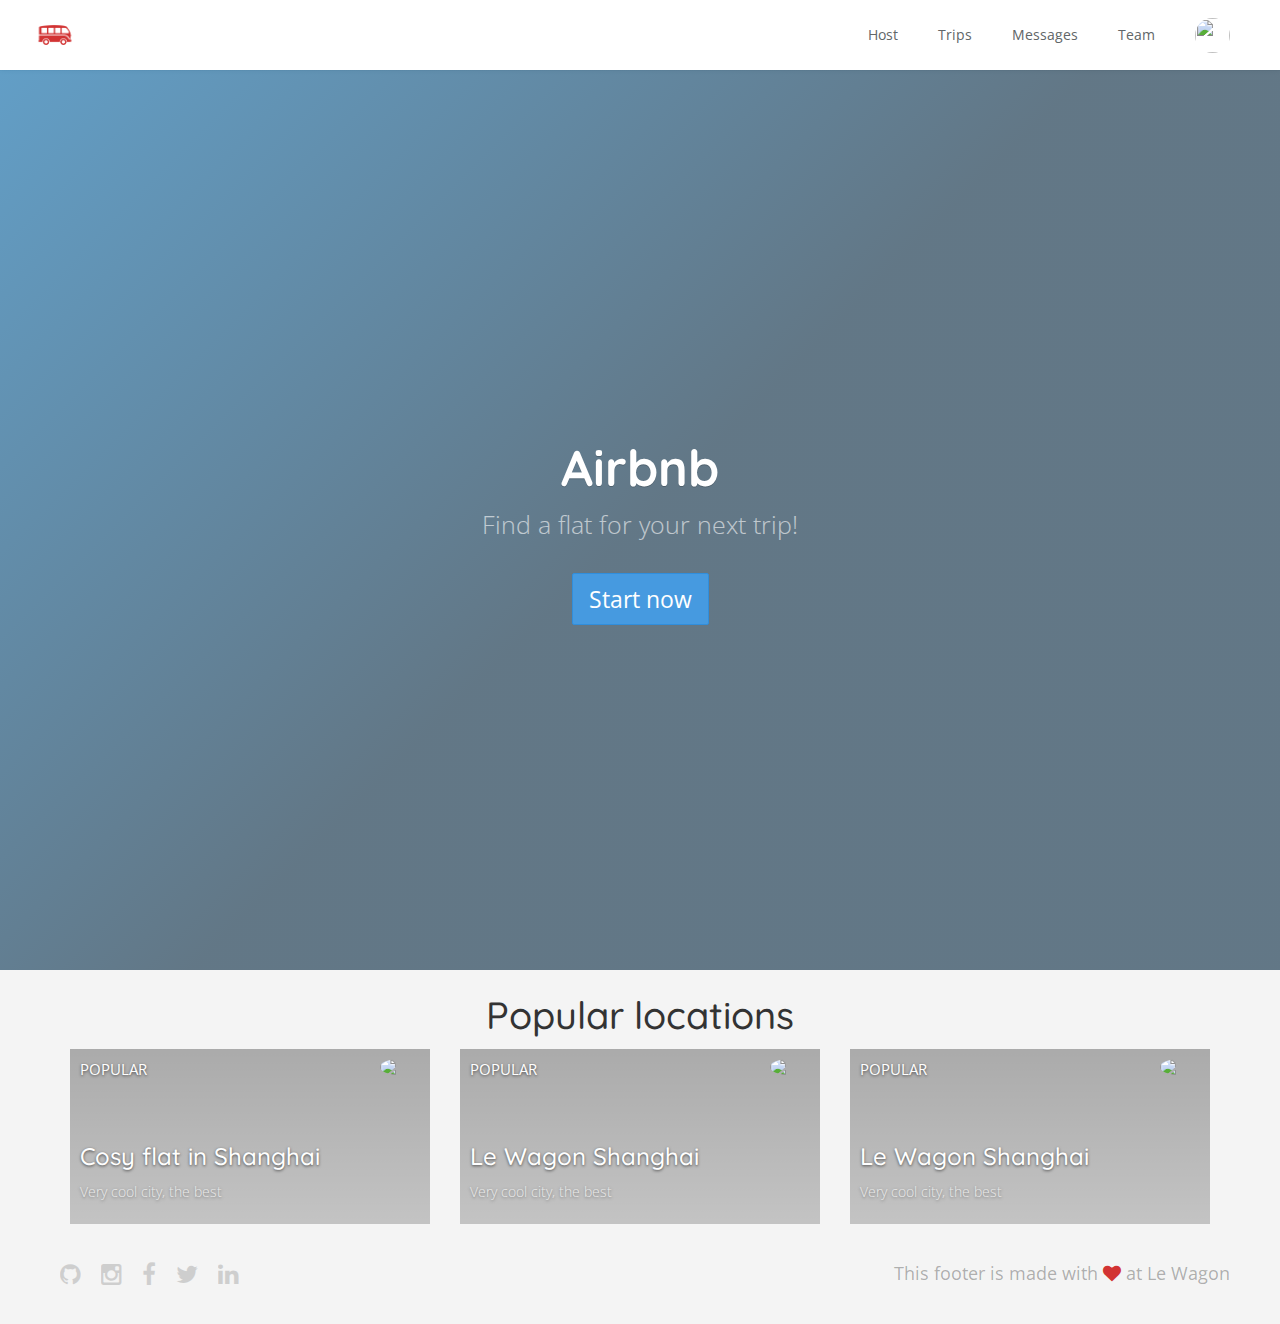
==== commit 01a49721: "Automated commit at 2018-02-26 14:48:29 UTC by middleman-deploy 2.0.0-alpha" ====
--- a/index.html
+++ b/index.html
@@ -6,21 +6,113 @@
     <meta name="viewport"
           content="width=device-width, initial-scale=1, shrink-to-fit=no">
     <!-- Use the title from a page's frontmatter if it has one -->
-    <title>Le Wagon - Middleman</title>
-    <link href="stylesheets/application-3c48b980.css" rel="stylesheet" />
+    <title>Welcome home! Paul & Marion's Airbnb Copycat</title>
+    <link href="stylesheets/application-6446d5a9.css" rel="stylesheet" />
     <script src="javascripts/application-93de88c9.js"></script>
     <link href="images/favicon-f15af148.png" rel="icon" type="image/png" />
   </head>
   <body>
-    <div id="home">
-  <div class="home-content">
-    <img src="images/logo-acc9c0ec.png" width="200" alt="Logo" />
-    <p>
-      Middleman is now running!
-    </p>
-    <p class="about">
-      <a href="about.html">More about this template</a>
-    </p>
+    <div class="navbar-wagon">
+  <!-- Logo -->
+  <a href="/" class="navbar-wagon-brand">
+    <img src="images/logo-acc9c0ec.png" id="logo" alt="Logo" />
+  </a>
+
+  <!-- Right Navigation -->
+  <div class="navbar-wagon-right hidden-xs hidden-sm">
+
+    <a href="" class="navbar-wagon-item navbar-wagon-link">Host</a>
+    <a href="" class="navbar-wagon-item navbar-wagon-link">Trips</a>
+    <a href="" class="navbar-wagon-item navbar-wagon-link">Messages
+    </a>
+    <a href="team.html" class="navbar-wagon-item navbar-wagon-link">Team</a>
+
+
+    <!-- Profile picture with dropdown list -->
+    <div class="navbar-wagon-item">
+      <div class="dropdown">
+        <img src="https://kitt.lewagon.com/placeholder/users/ssaunier" class="avatar dropdown-toggle" id="navbar-wagon-menu" data-toggle="dropdown">
+        <ul class="dropdown-menu dropdown-menu-right navbar-wagon-dropdown-menu">
+          <li><a href="#">Profile</a></li>
+          <li><a href="#">Dashboard</a></li>
+          <li><a href="#">Log Out</a></li>
+        </ul>
+      </div>
+    </div>
+  </div>
+
+  <!-- Dropdown appearing on mobile only -->
+  <div class="navbar-wagon-item hidden-md hidden-lg">
+    <div class="dropdown">
+      <i class="fa fa-bars dropdown-toggle" data-toggle="dropdown"></i>
+      <ul class="dropdown-menu dropdown-menu-right navbar-wagon-dropdown-menu">
+        <li><a href="#">Host</a></li>
+        <li><a href="#">Trips</a></li>
+        <li><a href="#">Messagese</a></li>
+      </ul>
+    </div>
+  </div>
+</div>
+
+        <div class="banner" style="background-image: linear-gradient(-225deg, rgba(0,101,168,0.6) 0%, rgba(0,36,61,0.6) 50%), url('https://kitt.lewagon.com/placeholder/cities/berlin');">
+      <div class="banner-content">
+        <h1>Airbnb</h1>
+        <p>Find a flat for your next trip!</p>
+        <a class="btn btn-primary btn-lg">Start now</a>
+      </div>
+    </div>
+  <h2 class=text-center>Popular locations</h2>
+  <div class="container">
+    <div class="row">
+      <div class="col-md-4">
+        <div class="card" style="background-image: linear-gradient(rgba(0,0,0,0.3), rgba(0,0,0,0.2)), url('https://kitt.lewagon.com/placeholder/cities/shanghai');">
+          <div class="card-category">Popular</div>
+          <div class="card-description">
+            <h2>Cosy flat in Shanghai</h2>
+            <p>Very cool city, the best</p>
+          </div>
+          <img class="card-user" src="https://kitt.lewagon.com/placeholder/users/tgenaitay">
+          <a class="card-link" href="#" ></a>
+        </div>
+      </div>
+        <div class="col-md-4">
+          <div class="card" style="background-image: linear-gradient(rgba(0,0,0,0.3), rgba(0,0,0,0.2)), url('https://kitt.lewagon.com/placeholder/cities/shanghai');">
+            <div class="card-category">Popular</div>
+            <div class="card-description">
+              <h2>Le Wagon Shanghai</h2>
+              <p>Very cool city, the best</p>
+            </div>
+            <img class="card-user" src="https://kitt.lewagon.com/placeholder/users/tgenaitay">
+            <a class="card-link" href="#" ></a>
+          </div>
+        </div>
+        <div class="col-md-4">
+          <div class="card" style="background-image: linear-gradient(rgba(0,0,0,0.3), rgba(0,0,0,0.2)), url('https://kitt.lewagon.com/placeholder/cities/shanghai');">
+          <div class="card-category">Popular</div>
+          <div class="card-description">
+            <h2>Le Wagon Shanghai</h2>
+            <p>Very cool city, the best</p>
+          </div>
+          <img class="card-user" src="https://kitt.lewagon.com/placeholder/users/tgenaitay">
+          <a class="card-link" href="#" ></a>
+        </div>
+      </div>
+    </div>
+  </div>
+
+
+
+
+    <div class="footer">
+  <div class="footer-links">
+    <a href="#"><i class="fa fa-github"></i></a>
+    <a href="#"><i class="fa fa-instagram"></i></a>
+    <a href="#"><i class="fa fa-facebook"></i></a>
+    <a href="#"><i class="fa fa-twitter"></i></a>
+    <a href="#"><i class="fa fa-linkedin"></i></a>
+  </div>
+  <div class="footer-copyright">
+    This footer is made with <i class="fa fa-heart"></i> at Le Wagon
   </div>
 </div>
 
--- a/stylesheets/application-6446d5a9.css
+++ b/stylesheets/application-6446d5a9.css
@@ -0,0 +1,8 @@
+@import url("https://fonts.googleapis.com/css?family=Open+Sans:400,300,700|Raleway:400,100,300,700,500");@import url("https://fonts.googleapis.com/css?family=Quicksand");.btn:hover{text-decoration:line-through !important}/*!
+ * Bootstrap v3.3.7 (http://getbootstrap.com)
+ * Copyright 2011-2016 Twitter, Inc.
+ * Licensed under MIT (https://github.com/twbs/bootstrap/blob/master/LICENSE)
+ *//*! normalize.css v3.0.3 | MIT License | github.com/necolas/normalize.css */html{font-family:sans-serif;-ms-text-size-adjust:100%;-webkit-text-size-adjust:100%}body{margin:0}article,aside,details,figcaption,figure,footer,header,hgroup,main,menu,nav,section,summary{display:block}audio,canvas,progress,video{display:inline-block;vertical-align:baseline}audio:not([controls]){display:none;height:0}[hidden],template{display:none}a{background-color:transparent}a:active,a:hover{outline:0}abbr[title]{border-bottom:1px dotted}b,strong{font-weight:bold}dfn{font-style:italic}h1{font-size:2em;margin:0.67em 0}mark{background:#ff0;color:#000}small{font-size:80%}sub,sup{font-size:75%;line-height:0;position:relative;vertical-align:baseline}sup{top:-0.5em}sub{bottom:-0.25em}img{border:0}svg:not(:root){overflow:hidden}figure{margin:1em 40px}hr{-webkit-box-sizing:content-box;box-sizing:content-box;height:0}pre{overflow:auto}code,kbd,pre,samp{font-family:monospace, monospace;font-size:1em}button,input,optgroup,select,textarea{color:inherit;font:inherit;margin:0}button{overflow:visible}button,select{text-transform:none}button,html input[type="button"],input[type="reset"],input[type="submit"]{-webkit-appearance:button;cursor:pointer}button[disabled],html input[disabled]{cursor:default}button::-moz-focus-inner,input::-moz-focus-inner{border:0;padding:0}input{line-height:normal}input[type="checkbox"],input[type="radio"]{-webkit-box-sizing:border-box;box-sizing:border-box;padding:0}input[type="number"]::-webkit-inner-spin-button,input[type="number"]::-webkit-outer-spin-button{height:auto}input[type="search"]{-webkit-appearance:textfield;-webkit-box-sizing:content-box;box-sizing:content-box}input[type="search"]::-webkit-search-cancel-button,input[type="search"]::-webkit-search-decoration{-webkit-appearance:none}fieldset{border:1px solid #c0c0c0;margin:0 2px;padding:0.35em 0.625em 0.75em}legend{border:0;padding:0}textarea{overflow:auto}optgroup{font-weight:bold}table{border-collapse:collapse;border-spacing:0}td,th{padding:0}/*! Source: https://github.com/h5bp/html5-boilerplate/blob/master/src/css/main.css */@media print{*,*:before,*:after{background:transparent !important;color:#000 !important;-webkit-box-shadow:none !important;box-shadow:none !important;text-shadow:none !important}a,a:visited{text-decoration:underline}a[href]:after{content:" (" attr(href) ")"}abbr[title]:after{content:" (" attr(title) ")"}a[href^="#"]:after,a[href^="javascript:"]:after{content:""}pre,blockquote{border:1px solid #999;page-break-inside:avoid}thead{display:table-header-group}tr,img{page-break-inside:avoid}img{max-width:100% !important}p,h2,h3{orphans:3;widows:3}h2,h3{page-break-after:avoid}.navbar{display:none}.btn>.caret,.dropup>.btn>.caret{border-top-color:#000 !important}.label{border:1px solid #000}.table{border-collapse:collapse !important}.table td,.table th{background-color:#fff !important}.table-bordered th,.table-bordered td{border:1px solid #ddd !important}}@font-face{font-family:'Glyphicons Halflings';src:url("../assets/bootstrap/glyphicons-halflings-regular-86b6f62b.eot");src:url("../assets/bootstrap/glyphicons-halflings-regular-86b6f62b.eot?#iefix") format("embedded-opentype"),url("../assets/bootstrap/glyphicons-halflings-regular-ca35b697.woff2") format("woff2"),url("../assets/bootstrap/glyphicons-halflings-regular-278e49a8.woff") format("woff"),url("../assets/bootstrap/glyphicons-halflings-regular-44bc1850.ttf") format("truetype"),url("../assets/bootstrap/glyphicons-halflings-regular-de51a849.svg#glyphicons_halflingsregular") format("svg")}.glyphicon{position:relative;top:1px;display:inline-block;font-family:'Glyphicons Halflings';font-style:normal;font-weight:normal;line-height:1;-webkit-font-smoothing:antialiased;-moz-osx-font-smoothing:grayscale}.glyphicon-asterisk:before{content:"\002a"}.glyphicon-plus:before{content:"\002b"}.glyphicon-euro:before,.glyphicon-eur:before{content:"\20ac"}.glyphicon-minus:before{content:"\2212"}.glyphicon-cloud:before{content:"\2601"}.glyphicon-envelope:before{content:"\2709"}.glyphicon-pencil:before{content:"\270f"}.glyphicon-glass:before{content:"\e001"}.glyphicon-music:before{content:"\e002"}.glyphicon-search:before{content:"\e003"}.glyphicon-heart:before{content:"\e005"}.glyphicon-star:before{content:"\e006"}.glyphicon-star-empty:before{content:"\e007"}.glyphicon-user:before{content:"\e008"}.glyphicon-film:before{content:"\e009"}.glyphicon-th-large:before{content:"\e010"}.glyphicon-th:before{content:"\e011"}.glyphicon-th-list:before{content:"\e012"}.glyphicon-ok:before{content:"\e013"}.glyphicon-remove:before{content:"\e014"}.glyphicon-zoom-in:before{content:"\e015"}.glyphicon-zoom-out:before{content:"\e016"}.glyphicon-off:before{content:"\e017"}.glyphicon-signal:before{content:"\e018"}.glyphicon-cog:before{content:"\e019"}.glyphicon-trash:before{content:"\e020"}.glyphicon-home:before{content:"\e021"}.glyphicon-file:before{content:"\e022"}.glyphicon-time:before{content:"\e023"}.glyphicon-road:before{content:"\e024"}.glyphicon-download-alt:before{content:"\e025"}.glyphicon-download:before{content:"\e026"}.glyphicon-upload:before{content:"\e027"}.glyphicon-inbox:before{content:"\e028"}.glyphicon-play-circle:before{content:"\e029"}.glyphicon-repeat:before{content:"\e030"}.glyphicon-refresh:before{content:"\e031"}.glyphicon-list-alt:before{content:"\e032"}.glyphicon-lock:before{content:"\e033"}.glyphicon-flag:before{content:"\e034"}.glyphicon-headphones:before{content:"\e035"}.glyphicon-volume-off:before{content:"\e036"}.glyphicon-volume-down:before{content:"\e037"}.glyphicon-volume-up:before{content:"\e038"}.glyphicon-qrcode:before{content:"\e039"}.glyphicon-barcode:before{content:"\e040"}.glyphicon-tag:before{content:"\e041"}.glyphicon-tags:before{content:"\e042"}.glyphicon-book:before{content:"\e043"}.glyphicon-bookmark:before{content:"\e044"}.glyphicon-print:before{content:"\e045"}.glyphicon-camera:before{content:"\e046"}.glyphicon-font:before{content:"\e047"}.glyphicon-bold:before{content:"\e048"}.glyphicon-italic:before{content:"\e049"}.glyphicon-text-height:before{content:"\e050"}.glyphicon-text-width:before{content:"\e051"}.glyphicon-align-left:before{content:"\e052"}.glyphicon-align-center:before{content:"\e053"}.glyphicon-align-right:before{content:"\e054"}.glyphicon-align-justify:before{content:"\e055"}.glyphicon-list:before{content:"\e056"}.glyphicon-indent-left:before{content:"\e057"}.glyphicon-indent-right:before{content:"\e058"}.glyphicon-facetime-video:before{content:"\e059"}.glyphicon-picture:before{content:"\e060"}.glyphicon-map-marker:before{content:"\e062"}.glyphicon-adjust:before{content:"\e063"}.glyphicon-tint:before{content:"\e064"}.glyphicon-edit:before{content:"\e065"}.glyphicon-share:before{content:"\e066"}.glyphicon-check:before{content:"\e067"}.glyphicon-move:before{content:"\e068"}.glyphicon-step-backward:before{content:"\e069"}.glyphicon-fast-backward:before{content:"\e070"}.glyphicon-backward:before{content:"\e071"}.glyphicon-play:before{content:"\e072"}.glyphicon-pause:before{content:"\e073"}.glyphicon-stop:before{content:"\e074"}.glyphicon-forward:before{content:"\e075"}.glyphicon-fast-forward:before{content:"\e076"}.glyphicon-step-forward:before{content:"\e077"}.glyphicon-eject:before{content:"\e078"}.glyphicon-chevron-left:before{content:"\e079"}.glyphicon-chevron-right:before{content:"\e080"}.glyphicon-plus-sign:before{content:"\e081"}.glyphicon-minus-sign:before{content:"\e082"}.glyphicon-remove-sign:before{content:"\e083"}.glyphicon-ok-sign:before{content:"\e084"}.glyphicon-question-sign:before{content:"\e085"}.glyphicon-info-sign:before{content:"\e086"}.glyphicon-screenshot:before{content:"\e087"}.glyphicon-remove-circle:before{content:"\e088"}.glyphicon-ok-circle:before{content:"\e089"}.glyphicon-ban-circle:before{content:"\e090"}.glyphicon-arrow-left:before{content:"\e091"}.glyphicon-arrow-right:before{content:"\e092"}.glyphicon-arrow-up:before{content:"\e093"}.glyphicon-arrow-down:before{content:"\e094"}.glyphicon-share-alt:before{content:"\e095"}.glyphicon-resize-full:before{content:"\e096"}.glyphicon-resize-small:before{content:"\e097"}.glyphicon-exclamation-sign:before{content:"\e101"}.glyphicon-gift:before{content:"\e102"}.glyphicon-leaf:before{content:"\e103"}.glyphicon-fire:before{content:"\e104"}.glyphicon-eye-open:before{content:"\e105"}.glyphicon-eye-close:before{content:"\e106"}.glyphicon-warning-sign:before{content:"\e107"}.glyphicon-plane:before{content:"\e108"}.glyphicon-calendar:before{content:"\e109"}.glyphicon-random:before{content:"\e110"}.glyphicon-comment:before{content:"\e111"}.glyphicon-magnet:before{content:"\e112"}.glyphicon-chevron-up:before{content:"\e113"}.glyphicon-chevron-down:before{content:"\e114"}.glyphicon-retweet:before{content:"\e115"}.glyphicon-shopping-cart:before{content:"\e116"}.glyphicon-folder-close:before{content:"\e117"}.glyphicon-folder-open:before{content:"\e118"}.glyphicon-resize-vertical:before{content:"\e119"}.glyphicon-resize-horizontal:before{content:"\e120"}.glyphicon-hdd:before{content:"\e121"}.glyphicon-bullhorn:before{content:"\e122"}.glyphicon-bell:before{content:"\e123"}.glyphicon-certificate:before{content:"\e124"}.glyphicon-thumbs-up:before{content:"\e125"}.glyphicon-thumbs-down:before{content:"\e126"}.glyphicon-hand-right:before{content:"\e127"}.glyphicon-hand-left:before{content:"\e128"}.glyphicon-hand-up:before{content:"\e129"}.glyphicon-hand-down:before{content:"\e130"}.glyphicon-circle-arrow-right:before{content:"\e131"}.glyphicon-circle-arrow-left:before{content:"\e132"}.glyphicon-circle-arrow-up:before{content:"\e133"}.glyphicon-circle-arrow-down:before{content:"\e134"}.glyphicon-globe:before{content:"\e135"}.glyphicon-wrench:before{content:"\e136"}.glyphicon-tasks:before{content:"\e137"}.glyphicon-filter:before{content:"\e138"}.glyphicon-briefcase:before{content:"\e139"}.glyphicon-fullscreen:before{content:"\e140"}.glyphicon-dashboard:before{content:"\e141"}.glyphicon-paperclip:before{content:"\e142"}.glyphicon-heart-empty:before{content:"\e143"}.glyphicon-link:before{content:"\e144"}.glyphicon-phone:before{content:"\e145"}.glyphicon-pushpin:before{content:"\e146"}.glyphicon-usd:before{content:"\e148"}.glyphicon-gbp:before{content:"\e149"}.glyphicon-sort:before{content:"\e150"}.glyphicon-sort-by-alphabet:before{content:"\e151"}.glyphicon-sort-by-alphabet-alt:before{content:"\e152"}.glyphicon-sort-by-order:before{content:"\e153"}.glyphicon-sort-by-order-alt:before{content:"\e154"}.glyphicon-sort-by-attributes:before{content:"\e155"}.glyphicon-sort-by-attributes-alt:before{content:"\e156"}.glyphicon-unchecked:before{content:"\e157"}.glyphicon-expand:before{content:"\e158"}.glyphicon-collapse-down:before{content:"\e159"}.glyphicon-collapse-up:before{content:"\e160"}.glyphicon-log-in:before{content:"\e161"}.glyphicon-flash:before{content:"\e162"}.glyphicon-log-out:before{content:"\e163"}.glyphicon-new-window:before{content:"\e164"}.glyphicon-record:before{content:"\e165"}.glyphicon-save:before{content:"\e166"}.glyphicon-open:before{content:"\e167"}.glyphicon-saved:before{content:"\e168"}.glyphicon-import:before{content:"\e169"}.glyphicon-export:before{content:"\e170"}.glyphicon-send:before{content:"\e171"}.glyphicon-floppy-disk:before{content:"\e172"}.glyphicon-floppy-saved:before{content:"\e173"}.glyphicon-floppy-remove:before{content:"\e174"}.glyphicon-floppy-save:before{content:"\e175"}.glyphicon-floppy-open:before{content:"\e176"}.glyphicon-credit-card:before{content:"\e177"}.glyphicon-transfer:before{content:"\e178"}.glyphicon-cutlery:before{content:"\e179"}.glyphicon-header:before{content:"\e180"}.glyphicon-compressed:before{content:"\e181"}.glyphicon-earphone:before{content:"\e182"}.glyphicon-phone-alt:before{content:"\e183"}.glyphicon-tower:before{content:"\e184"}.glyphicon-stats:before{content:"\e185"}.glyphicon-sd-video:before{content:"\e186"}.glyphicon-hd-video:before{content:"\e187"}.glyphicon-subtitles:before{content:"\e188"}.glyphicon-sound-stereo:before{content:"\e189"}.glyphicon-sound-dolby:before{content:"\e190"}.glyphicon-sound-5-1:before{content:"\e191"}.glyphicon-sound-6-1:before{content:"\e192"}.glyphicon-sound-7-1:before{content:"\e193"}.glyphicon-copyright-mark:before{content:"\e194"}.glyphicon-registration-mark:before{content:"\e195"}.glyphicon-cloud-download:before{content:"\e197"}.glyphicon-cloud-upload:before{content:"\e198"}.glyphicon-tree-conifer:before{content:"\e199"}.glyphicon-tree-deciduous:before{content:"\e200"}.glyphicon-cd:before{content:"\e201"}.glyphicon-save-file:before{content:"\e202"}.glyphicon-open-file:before{content:"\e203"}.glyphicon-level-up:before{content:"\e204"}.glyphicon-copy:before{content:"\e205"}.glyphicon-paste:before{content:"\e206"}.glyphicon-alert:before{content:"\e209"}.glyphicon-equalizer:before{content:"\e210"}.glyphicon-king:before{content:"\e211"}.glyphicon-queen:before{content:"\e212"}.glyphicon-pawn:before{content:"\e213"}.glyphicon-bishop:before{content:"\e214"}.glyphicon-knight:before{content:"\e215"}.glyphicon-baby-formula:before{content:"\e216"}.glyphicon-tent:before{content:"\26fa"}.glyphicon-blackboard:before{content:"\e218"}.glyphicon-bed:before{content:"\e219"}.glyphicon-apple:before{content:"\f8ff"}.glyphicon-erase:before{content:"\e221"}.glyphicon-hourglass:before{content:"\231b"}.glyphicon-lamp:before{content:"\e223"}.glyphicon-duplicate:before{content:"\e224"}.glyphicon-piggy-bank:before{content:"\e225"}.glyphicon-scissors:before{content:"\e226"}.glyphicon-bitcoin:before{content:"\e227"}.glyphicon-btc:before{content:"\e227"}.glyphicon-xbt:before{content:"\e227"}.glyphicon-yen:before{content:"\00a5"}.glyphicon-jpy:before{content:"\00a5"}.glyphicon-ruble:before{content:"\20bd"}.glyphicon-rub:before{content:"\20bd"}.glyphicon-scale:before{content:"\e230"}.glyphicon-ice-lolly:before{content:"\e231"}.glyphicon-ice-lolly-tasted:before{content:"\e232"}.glyphicon-education:before{content:"\e233"}.glyphicon-option-horizontal:before{content:"\e234"}.glyphicon-option-vertical:before{content:"\e235"}.glyphicon-menu-hamburger:before{content:"\e236"}.glyphicon-modal-window:before{content:"\e237"}.glyphicon-oil:before{content:"\e238"}.glyphicon-grain:before{content:"\e239"}.glyphicon-sunglasses:before{content:"\e240"}.glyphicon-text-size:before{content:"\e241"}.glyphicon-text-color:before{content:"\e242"}.glyphicon-text-background:before{content:"\e243"}.glyphicon-object-align-top:before{content:"\e244"}.glyphicon-object-align-bottom:before{content:"\e245"}.glyphicon-object-align-horizontal:before{content:"\e246"}.glyphicon-object-align-left:before{content:"\e247"}.glyphicon-object-align-vertical:before{content:"\e248"}.glyphicon-object-align-right:before{content:"\e249"}.glyphicon-triangle-right:before{content:"\e250"}.glyphicon-triangle-left:before{content:"\e251"}.glyphicon-triangle-bottom:before{content:"\e252"}.glyphicon-triangle-top:before{content:"\e253"}.glyphicon-console:before{content:"\e254"}.glyphicon-superscript:before{content:"\e255"}.glyphicon-subscript:before{content:"\e256"}.glyphicon-menu-left:before{content:"\e257"}.glyphicon-menu-right:before{content:"\e258"}.glyphicon-menu-down:before{content:"\e259"}.glyphicon-menu-up:before{content:"\e260"}*{-webkit-box-sizing:border-box;box-sizing:border-box}*:before,*:after{-webkit-box-sizing:border-box;box-sizing:border-box}html{font-size:10px;-webkit-tap-highlight-color:transparent}body{font-family:"Open Sans", "Helvetica", "sans-serif";font-size:18px;line-height:1.42857143;color:#333333;background-color:#F4F4F4}input,button,select,textarea{font-family:inherit;font-size:inherit;line-height:inherit}a{color:#469AE0;text-decoration:none}a:hover,a:focus{color:#1f74ba;text-decoration:underline}a:focus{outline:5px auto -webkit-focus-ring-color;outline-offset:-2px}figure{margin:0}img{vertical-align:middle}.img-responsive{display:block;max-width:100%;height:auto}.img-rounded{border-radius:2px}.img-thumbnail{padding:4px;line-height:1.42857143;background-color:#F4F4F4;border:1px solid #ddd;border-radius:2px;-webkit-transition:all 0.2s ease-in-out;transition:all 0.2s ease-in-out;display:inline-block;max-width:100%;height:auto}.img-circle{border-radius:50%}hr{margin-top:25px;margin-bottom:25px;border:0;border-top:1px solid #eeeeee}.sr-only{position:absolute;width:1px;height:1px;margin:-1px;padding:0;overflow:hidden;clip:rect(0, 0, 0, 0);border:0}.sr-only-focusable:active,.sr-only-focusable:focus{position:static;width:auto;height:auto;margin:0;overflow:visible;clip:auto}[role="button"]{cursor:pointer}h1,h2,h3,h4,h5,h6,.h1,.h2,.h3,.h4,.h5,.h6{font-family:"Quicksand", "sans-serif";font-weight:500;line-height:1.1;color:inherit}h1 small,h1 .small,h2 small,h2 .small,h3 small,h3 .small,h4 small,h4 .small,h5 small,h5 .small,h6 small,h6 .small,.h1 small,.h1 .small,.h2 small,.h2 .small,.h3 small,.h3 .small,.h4 small,.h4 .small,.h5 small,.h5 .small,.h6 small,.h6 .small{font-weight:normal;line-height:1;color:#777777}h1,.h1,h2,.h2,h3,.h3{margin-top:25px;margin-bottom:12.5px}h1 small,h1 .small,.h1 small,.h1 .small,h2 small,h2 .small,.h2 small,.h2 .small,h3 small,h3 .small,.h3 small,.h3 .small{font-size:65%}h4,.h4,h5,.h5,h6,.h6{margin-top:12.5px;margin-bottom:12.5px}h4 small,h4 .small,.h4 small,.h4 .small,h5 small,h5 .small,.h5 small,.h5 .small,h6 small,h6 .small,.h6 small,.h6 .small{font-size:75%}h1,.h1{font-size:46px}h2,.h2{font-size:38px}h3,.h3{font-size:31px}h4,.h4{font-size:23px}h5,.h5{font-size:18px}h6,.h6{font-size:16px}p{margin:0 0 12.5px}.lead{margin-bottom:25px;font-size:20px;font-weight:300;line-height:1.4}@media (min-width: 768px){.lead{font-size:27px}}small,.small{font-size:88%}mark,.mark{background-color:#fcf8e3;padding:.2em}.text-left{text-align:left}.text-right{text-align:right}.text-center{text-align:center}.text-justify{text-align:justify}.text-nowrap{white-space:nowrap}.text-lowercase{text-transform:lowercase}.text-uppercase,.initialism{text-transform:uppercase}.text-capitalize{text-transform:capitalize}.text-muted{color:#777777}.text-primary{color:#469AE0}a.text-primary:hover,a.text-primary:focus{color:#2381d0}.text-success{color:#3c763d}a.text-success:hover,a.text-success:focus{color:#2b542c}.text-info{color:#31708f}a.text-info:hover,a.text-info:focus{color:#245269}.text-warning{color:#8a6d3b}a.text-warning:hover,a.text-warning:focus{color:#66512c}.text-danger{color:#a94442}a.text-danger:hover,a.text-danger:focus{color:#843534}.bg-primary{color:#fff}.bg-primary{background-color:#469AE0}a.bg-primary:hover,a.bg-primary:focus{background-color:#2381d0}.bg-success{background-color:#dff0d8}a.bg-success:hover,a.bg-success:focus{background-color:#c1e2b3}.bg-info{background-color:#d9edf7}a.bg-info:hover,a.bg-info:focus{background-color:#afd9ee}.bg-warning{background-color:#fcf8e3}a.bg-warning:hover,a.bg-warning:focus{background-color:#f7ecb5}.bg-danger{background-color:#f2dede}a.bg-danger:hover,a.bg-danger:focus{background-color:#e4b9b9}.page-header{padding-bottom:11.5px;margin:50px 0 25px;border-bottom:1px solid #eeeeee}ul,ol{margin-top:0;margin-bottom:12.5px}ul ul,ul ol,ol ul,ol ol{margin-bottom:0}.list-unstyled{padding-left:0;list-style:none}.list-inline{padding-left:0;list-style:none;margin-left:-5px}.list-inline>li{display:inline-block;padding-left:5px;padding-right:5px}dl{margin-top:0;margin-bottom:25px}dt,dd{line-height:1.42857143}dt{font-weight:bold}dd{margin-left:0}.dl-horizontal dd:before,.dl-horizontal dd:after{content:" ";display:table}.dl-horizontal dd:after{clear:both}@media (min-width: 768px){.dl-horizontal dt{float:left;width:160px;clear:left;text-align:right;overflow:hidden;text-overflow:ellipsis;white-space:nowrap}.dl-horizontal dd{margin-left:180px}}abbr[title],abbr[data-original-title]{cursor:help;border-bottom:1px dotted #777777}.initialism{font-size:90%}blockquote{padding:12.5px 25px;margin:0 0 25px;font-size:22.5px;border-left:5px solid #eeeeee}blockquote p:last-child,blockquote ul:last-child,blockquote ol:last-child{margin-bottom:0}blockquote footer,blockquote small,blockquote .small{display:block;font-size:80%;line-height:1.42857143;color:#777777}blockquote footer:before,blockquote small:before,blockquote .small:before{content:'\2014 \00A0'}.blockquote-reverse,blockquote.pull-right{padding-right:15px;padding-left:0;border-right:5px solid #eeeeee;border-left:0;text-align:right}.blockquote-reverse footer:before,.blockquote-reverse small:before,.blockquote-reverse .small:before,blockquote.pull-right footer:before,blockquote.pull-right small:before,blockquote.pull-right .small:before{content:''}.blockquote-reverse footer:after,.blockquote-reverse small:after,.blockquote-reverse .small:after,blockquote.pull-right footer:after,blockquote.pull-right small:after,blockquote.pull-right .small:after{content:'\00A0 \2014'}address{margin-bottom:25px;font-style:normal;line-height:1.42857143}code,kbd,pre,samp{font-family:Menlo, Monaco, Consolas, "Courier New", monospace}code{padding:2px 4px;font-size:90%;color:#c7254e;background-color:#f9f2f4;border-radius:2px}kbd{padding:2px 4px;font-size:90%;color:#fff;background-color:#333;border-radius:2px;-webkit-box-shadow:inset 0 -1px 0 rgba(0,0,0,0.25);box-shadow:inset 0 -1px 0 rgba(0,0,0,0.25)}kbd kbd{padding:0;font-size:100%;font-weight:bold;-webkit-box-shadow:none;box-shadow:none}pre{display:block;padding:12px;margin:0 0 12.5px;font-size:17px;line-height:1.42857143;word-break:break-all;word-wrap:break-word;color:#333333;background-color:#f5f5f5;border:1px solid #ccc;border-radius:2px}pre code{padding:0;font-size:inherit;color:inherit;white-space:pre-wrap;background-color:transparent;border-radius:0}.pre-scrollable{max-height:340px;overflow-y:scroll}.container{margin-right:auto;margin-left:auto;padding-left:15px;padding-right:15px}.container:before,.container:after{content:" ";display:table}.container:after{clear:both}@media (min-width: 768px){.container{width:750px}}@media (min-width: 992px){.container{width:970px}}@media (min-width: 1200px){.container{width:1170px}}.container-fluid{margin-right:auto;margin-left:auto;padding-left:15px;padding-right:15px}.container-fluid:before,.container-fluid:after{content:" ";display:table}.container-fluid:after{clear:both}.row{margin-left:-15px;margin-right:-15px}.row:before,.row:after{content:" ";display:table}.row:after{clear:both}.col-xs-1,.col-sm-1,.col-md-1,.col-lg-1,.col-xs-2,.col-sm-2,.col-md-2,.col-lg-2,.col-xs-3,.col-sm-3,.col-md-3,.col-lg-3,.col-xs-4,.col-sm-4,.col-md-4,.col-lg-4,.col-xs-5,.col-sm-5,.col-md-5,.col-lg-5,.col-xs-6,.col-sm-6,.col-md-6,.col-lg-6,.col-xs-7,.col-sm-7,.col-md-7,.col-lg-7,.col-xs-8,.col-sm-8,.col-md-8,.col-lg-8,.col-xs-9,.col-sm-9,.col-md-9,.col-lg-9,.col-xs-10,.col-sm-10,.col-md-10,.col-lg-10,.col-xs-11,.col-sm-11,.col-md-11,.col-lg-11,.col-xs-12,.col-sm-12,.col-md-12,.col-lg-12{position:relative;min-height:1px;padding-left:15px;padding-right:15px}.col-xs-1,.col-xs-2,.col-xs-3,.col-xs-4,.col-xs-5,.col-xs-6,.col-xs-7,.col-xs-8,.col-xs-9,.col-xs-10,.col-xs-11,.col-xs-12{float:left}.col-xs-1{width:8.33333333%}.col-xs-2{width:16.66666667%}.col-xs-3{width:25%}.col-xs-4{width:33.33333333%}.col-xs-5{width:41.66666667%}.col-xs-6{width:50%}.col-xs-7{width:58.33333333%}.col-xs-8{width:66.66666667%}.col-xs-9{width:75%}.col-xs-10{width:83.33333333%}.col-xs-11{width:91.66666667%}.col-xs-12{width:100%}.col-xs-pull-0{right:auto}.col-xs-pull-1{right:8.33333333%}.col-xs-pull-2{right:16.66666667%}.col-xs-pull-3{right:25%}.col-xs-pull-4{right:33.33333333%}.col-xs-pull-5{right:41.66666667%}.col-xs-pull-6{right:50%}.col-xs-pull-7{right:58.33333333%}.col-xs-pull-8{right:66.66666667%}.col-xs-pull-9{right:75%}.col-xs-pull-10{right:83.33333333%}.col-xs-pull-11{right:91.66666667%}.col-xs-pull-12{right:100%}.col-xs-push-0{left:auto}.col-xs-push-1{left:8.33333333%}.col-xs-push-2{left:16.66666667%}.col-xs-push-3{left:25%}.col-xs-push-4{left:33.33333333%}.col-xs-push-5{left:41.66666667%}.col-xs-push-6{left:50%}.col-xs-push-7{left:58.33333333%}.col-xs-push-8{left:66.66666667%}.col-xs-push-9{left:75%}.col-xs-push-10{left:83.33333333%}.col-xs-push-11{left:91.66666667%}.col-xs-push-12{left:100%}.col-xs-offset-0{margin-left:0%}.col-xs-offset-1{margin-left:8.33333333%}.col-xs-offset-2{margin-left:16.66666667%}.col-xs-offset-3{margin-left:25%}.col-xs-offset-4{margin-left:33.33333333%}.col-xs-offset-5{margin-left:41.66666667%}.col-xs-offset-6{margin-left:50%}.col-xs-offset-7{margin-left:58.33333333%}.col-xs-offset-8{margin-left:66.66666667%}.col-xs-offset-9{margin-left:75%}.col-xs-offset-10{margin-left:83.33333333%}.col-xs-offset-11{margin-left:91.66666667%}.col-xs-offset-12{margin-left:100%}@media (min-width: 768px){.col-sm-1,.col-sm-2,.col-sm-3,.col-sm-4,.col-sm-5,.col-sm-6,.col-sm-7,.col-sm-8,.col-sm-9,.col-sm-10,.col-sm-11,.col-sm-12{float:left}.col-sm-1{width:8.33333333%}.col-sm-2{width:16.66666667%}.col-sm-3{width:25%}.col-sm-4{width:33.33333333%}.col-sm-5{width:41.66666667%}.col-sm-6{width:50%}.col-sm-7{width:58.33333333%}.col-sm-8{width:66.66666667%}.col-sm-9{width:75%}.col-sm-10{width:83.33333333%}.col-sm-11{width:91.66666667%}.col-sm-12{width:100%}.col-sm-pull-0{right:auto}.col-sm-pull-1{right:8.33333333%}.col-sm-pull-2{right:16.66666667%}.col-sm-pull-3{right:25%}.col-sm-pull-4{right:33.33333333%}.col-sm-pull-5{right:41.66666667%}.col-sm-pull-6{right:50%}.col-sm-pull-7{right:58.33333333%}.col-sm-pull-8{right:66.66666667%}.col-sm-pull-9{right:75%}.col-sm-pull-10{right:83.33333333%}.col-sm-pull-11{right:91.66666667%}.col-sm-pull-12{right:100%}.col-sm-push-0{left:auto}.col-sm-push-1{left:8.33333333%}.col-sm-push-2{left:16.66666667%}.col-sm-push-3{left:25%}.col-sm-push-4{left:33.33333333%}.col-sm-push-5{left:41.66666667%}.col-sm-push-6{left:50%}.col-sm-push-7{left:58.33333333%}.col-sm-push-8{left:66.66666667%}.col-sm-push-9{left:75%}.col-sm-push-10{left:83.33333333%}.col-sm-push-11{left:91.66666667%}.col-sm-push-12{left:100%}.col-sm-offset-0{margin-left:0%}.col-sm-offset-1{margin-left:8.33333333%}.col-sm-offset-2{margin-left:16.66666667%}.col-sm-offset-3{margin-left:25%}.col-sm-offset-4{margin-left:33.33333333%}.col-sm-offset-5{margin-left:41.66666667%}.col-sm-offset-6{margin-left:50%}.col-sm-offset-7{margin-left:58.33333333%}.col-sm-offset-8{margin-left:66.66666667%}.col-sm-offset-9{margin-left:75%}.col-sm-offset-10{margin-left:83.33333333%}.col-sm-offset-11{margin-left:91.66666667%}.col-sm-offset-12{margin-left:100%}}@media (min-width: 992px){.col-md-1,.col-md-2,.col-md-3,.col-md-4,.col-md-5,.col-md-6,.col-md-7,.col-md-8,.col-md-9,.col-md-10,.col-md-11,.col-md-12{float:left}.col-md-1{width:8.33333333%}.col-md-2{width:16.66666667%}.col-md-3{width:25%}.col-md-4{width:33.33333333%}.col-md-5{width:41.66666667%}.col-md-6{width:50%}.col-md-7{width:58.33333333%}.col-md-8{width:66.66666667%}.col-md-9{width:75%}.col-md-10{width:83.33333333%}.col-md-11{width:91.66666667%}.col-md-12{width:100%}.col-md-pull-0{right:auto}.col-md-pull-1{right:8.33333333%}.col-md-pull-2{right:16.66666667%}.col-md-pull-3{right:25%}.col-md-pull-4{right:33.33333333%}.col-md-pull-5{right:41.66666667%}.col-md-pull-6{right:50%}.col-md-pull-7{right:58.33333333%}.col-md-pull-8{right:66.66666667%}.col-md-pull-9{right:75%}.col-md-pull-10{right:83.33333333%}.col-md-pull-11{right:91.66666667%}.col-md-pull-12{right:100%}.col-md-push-0{left:auto}.col-md-push-1{left:8.33333333%}.col-md-push-2{left:16.66666667%}.col-md-push-3{left:25%}.col-md-push-4{left:33.33333333%}.col-md-push-5{left:41.66666667%}.col-md-push-6{left:50%}.col-md-push-7{left:58.33333333%}.col-md-push-8{left:66.66666667%}.col-md-push-9{left:75%}.col-md-push-10{left:83.33333333%}.col-md-push-11{left:91.66666667%}.col-md-push-12{left:100%}.col-md-offset-0{margin-left:0%}.col-md-offset-1{margin-left:8.33333333%}.col-md-offset-2{margin-left:16.66666667%}.col-md-offset-3{margin-left:25%}.col-md-offset-4{margin-left:33.33333333%}.col-md-offset-5{margin-left:41.66666667%}.col-md-offset-6{margin-left:50%}.col-md-offset-7{margin-left:58.33333333%}.col-md-offset-8{margin-left:66.66666667%}.col-md-offset-9{margin-left:75%}.col-md-offset-10{margin-left:83.33333333%}.col-md-offset-11{margin-left:91.66666667%}.col-md-offset-12{margin-left:100%}}@media (min-width: 1200px){.col-lg-1,.col-lg-2,.col-lg-3,.col-lg-4,.col-lg-5,.col-lg-6,.col-lg-7,.col-lg-8,.col-lg-9,.col-lg-10,.col-lg-11,.col-lg-12{float:left}.col-lg-1{width:8.33333333%}.col-lg-2{width:16.66666667%}.col-lg-3{width:25%}.col-lg-4{width:33.33333333%}.col-lg-5{width:41.66666667%}.col-lg-6{width:50%}.col-lg-7{width:58.33333333%}.col-lg-8{width:66.66666667%}.col-lg-9{width:75%}.col-lg-10{width:83.33333333%}.col-lg-11{width:91.66666667%}.col-lg-12{width:100%}.col-lg-pull-0{right:auto}.col-lg-pull-1{right:8.33333333%}.col-lg-pull-2{right:16.66666667%}.col-lg-pull-3{right:25%}.col-lg-pull-4{right:33.33333333%}.col-lg-pull-5{right:41.66666667%}.col-lg-pull-6{right:50%}.col-lg-pull-7{right:58.33333333%}.col-lg-pull-8{right:66.66666667%}.col-lg-pull-9{right:75%}.col-lg-pull-10{right:83.33333333%}.col-lg-pull-11{right:91.66666667%}.col-lg-pull-12{right:100%}.col-lg-push-0{left:auto}.col-lg-push-1{left:8.33333333%}.col-lg-push-2{left:16.66666667%}.col-lg-push-3{left:25%}.col-lg-push-4{left:33.33333333%}.col-lg-push-5{left:41.66666667%}.col-lg-push-6{left:50%}.col-lg-push-7{left:58.33333333%}.col-lg-push-8{left:66.66666667%}.col-lg-push-9{left:75%}.col-lg-push-10{left:83.33333333%}.col-lg-push-11{left:91.66666667%}.col-lg-push-12{left:100%}.col-lg-offset-0{margin-left:0%}.col-lg-offset-1{margin-left:8.33333333%}.col-lg-offset-2{margin-left:16.66666667%}.col-lg-offset-3{margin-left:25%}.col-lg-offset-4{margin-left:33.33333333%}.col-lg-offset-5{margin-left:41.66666667%}.col-lg-offset-6{margin-left:50%}.col-lg-offset-7{margin-left:58.33333333%}.col-lg-offset-8{margin-left:66.66666667%}.col-lg-offset-9{margin-left:75%}.col-lg-offset-10{margin-left:83.33333333%}.col-lg-offset-11{margin-left:91.66666667%}.col-lg-offset-12{margin-left:100%}}table{background-color:transparent}caption{padding-top:8px;padding-bottom:8px;color:#777777;text-align:left}th{text-align:left}.table{width:100%;max-width:100%;margin-bottom:25px}.table>thead>tr>th,.table>thead>tr>td,.table>tbody>tr>th,.table>tbody>tr>td,.table>tfoot>tr>th,.table>tfoot>tr>td{padding:8px;line-height:1.42857143;vertical-align:top;border-top:1px solid #ddd}.table>thead>tr>th{vertical-align:bottom;border-bottom:2px solid #ddd}.table>caption+thead>tr:first-child>th,.table>caption+thead>tr:first-child>td,.table>colgroup+thead>tr:first-child>th,.table>colgroup+thead>tr:first-child>td,.table>thead:first-child>tr:first-child>th,.table>thead:first-child>tr:first-child>td{border-top:0}.table>tbody+tbody{border-top:2px solid #ddd}.table .table{background-color:#F4F4F4}.table-condensed>thead>tr>th,.table-condensed>thead>tr>td,.table-condensed>tbody>tr>th,.table-condensed>tbody>tr>td,.table-condensed>tfoot>tr>th,.table-condensed>tfoot>tr>td{padding:5px}.table-bordered{border:1px solid #ddd}.table-bordered>thead>tr>th,.table-bordered>thead>tr>td,.table-bordered>tbody>tr>th,.table-bordered>tbody>tr>td,.table-bordered>tfoot>tr>th,.table-bordered>tfoot>tr>td{border:1px solid #ddd}.table-bordered>thead>tr>th,.table-bordered>thead>tr>td{border-bottom-width:2px}.table-striped>tbody>tr:nth-of-type(odd){background-color:#f9f9f9}.table-hover>tbody>tr:hover{background-color:#f5f5f5}table col[class*="col-"]{position:static;float:none;display:table-column}table td[class*="col-"],table th[class*="col-"]{position:static;float:none;display:table-cell}.table>thead>tr>td.active,.table>thead>tr>th.active,.table>thead>tr.active>td,.table>thead>tr.active>th,.table>tbody>tr>td.active,.table>tbody>tr>th.active,.table>tbody>tr.active>td,.table>tbody>tr.active>th,.table>tfoot>tr>td.active,.table>tfoot>tr>th.active,.table>tfoot>tr.active>td,.table>tfoot>tr.active>th{background-color:#f5f5f5}.table-hover>tbody>tr>td.active:hover,.table-hover>tbody>tr>th.active:hover,.table-hover>tbody>tr.active:hover>td,.table-hover>tbody>tr:hover>.active,.table-hover>tbody>tr.active:hover>th{background-color:#e8e8e8}.table>thead>tr>td.success,.table>thead>tr>th.success,.table>thead>tr.success>td,.table>thead>tr.success>th,.table>tbody>tr>td.success,.table>tbody>tr>th.success,.table>tbody>tr.success>td,.table>tbody>tr.success>th,.table>tfoot>tr>td.success,.table>tfoot>tr>th.success,.table>tfoot>tr.success>td,.table>tfoot>tr.success>th{background-color:#dff0d8}.table-hover>tbody>tr>td.success:hover,.table-hover>tbody>tr>th.success:hover,.table-hover>tbody>tr.success:hover>td,.table-hover>tbody>tr:hover>.success,.table-hover>tbody>tr.success:hover>th{background-color:#d0e9c6}.table>thead>tr>td.info,.table>thead>tr>th.info,.table>thead>tr.info>td,.table>thead>tr.info>th,.table>tbody>tr>td.info,.table>tbody>tr>th.info,.table>tbody>tr.info>td,.table>tbody>tr.info>th,.table>tfoot>tr>td.info,.table>tfoot>tr>th.info,.table>tfoot>tr.info>td,.table>tfoot>tr.info>th{background-color:#d9edf7}.table-hover>tbody>tr>td.info:hover,.table-hover>tbody>tr>th.info:hover,.table-hover>tbody>tr.info:hover>td,.table-hover>tbody>tr:hover>.info,.table-hover>tbody>tr.info:hover>th{background-color:#c4e3f3}.table>thead>tr>td.warning,.table>thead>tr>th.warning,.table>thead>tr.warning>td,.table>thead>tr.warning>th,.table>tbody>tr>td.warning,.table>tbody>tr>th.warning,.table>tbody>tr.warning>td,.table>tbody>tr.warning>th,.table>tfoot>tr>td.warning,.table>tfoot>tr>th.warning,.table>tfoot>tr.warning>td,.table>tfoot>tr.warning>th{background-color:#fcf8e3}.table-hover>tbody>tr>td.warning:hover,.table-hover>tbody>tr>th.warning:hover,.table-hover>tbody>tr.warning:hover>td,.table-hover>tbody>tr:hover>.warning,.table-hover>tbody>tr.warning:hover>th{background-color:#faf2cc}.table>thead>tr>td.danger,.table>thead>tr>th.danger,.table>thead>tr.danger>td,.table>thead>tr.danger>th,.table>tbody>tr>td.danger,.table>tbody>tr>th.danger,.table>tbody>tr.danger>td,.table>tbody>tr.danger>th,.table>tfoot>tr>td.danger,.table>tfoot>tr>th.danger,.table>tfoot>tr.danger>td,.table>tfoot>tr.danger>th{background-color:#f2dede}.table-hover>tbody>tr>td.danger:hover,.table-hover>tbody>tr>th.danger:hover,.table-hover>tbody>tr.danger:hover>td,.table-hover>tbody>tr:hover>.danger,.table-hover>tbody>tr.danger:hover>th{background-color:#ebcccc}.table-responsive{overflow-x:auto;min-height:0.01%}@media screen and (max-width: 767px){.table-responsive{width:100%;margin-bottom:18.75px;overflow-y:hidden;-ms-overflow-style:-ms-autohiding-scrollbar;border:1px solid #ddd}.table-responsive>.table{margin-bottom:0}.table-responsive>.table>thead>tr>th,.table-responsive>.table>thead>tr>td,.table-responsive>.table>tbody>tr>th,.table-responsive>.table>tbody>tr>td,.table-responsive>.table>tfoot>tr>th,.table-responsive>.table>tfoot>tr>td{white-space:nowrap}.table-responsive>.table-bordered{border:0}.table-responsive>.table-bordered>thead>tr>th:first-child,.table-responsive>.table-bordered>thead>tr>td:first-child,.table-responsive>.table-bordered>tbody>tr>th:first-child,.table-responsive>.table-bordered>tbody>tr>td:first-child,.table-responsive>.table-bordered>tfoot>tr>th:first-child,.table-responsive>.table-bordered>tfoot>tr>td:first-child{border-left:0}.table-responsive>.table-bordered>thead>tr>th:last-child,.table-responsive>.table-bordered>thead>tr>td:last-child,.table-responsive>.table-bordered>tbody>tr>th:last-child,.table-responsive>.table-bordered>tbody>tr>td:last-child,.table-responsive>.table-bordered>tfoot>tr>th:last-child,.table-responsive>.table-bordered>tfoot>tr>td:last-child{border-right:0}.table-responsive>.table-bordered>tbody>tr:last-child>th,.table-responsive>.table-bordered>tbody>tr:last-child>td,.table-responsive>.table-bordered>tfoot>tr:last-child>th,.table-responsive>.table-bordered>tfoot>tr:last-child>td{border-bottom:0}}fieldset{padding:0;margin:0;border:0;min-width:0}legend{display:block;width:100%;padding:0;margin-bottom:25px;font-size:27px;line-height:inherit;color:#333333;border:0;border-bottom:1px solid #e5e5e5}label{display:inline-block;max-width:100%;margin-bottom:5px;font-weight:bold}input[type="search"]{-webkit-box-sizing:border-box;box-sizing:border-box}input[type="radio"],input[type="checkbox"]{margin:4px 0 0;margin-top:1px \9;line-height:normal}input[type="file"]{display:block}input[type="range"]{display:block;width:100%}select[multiple],select[size]{height:auto}input[type="file"]:focus,input[type="radio"]:focus,input[type="checkbox"]:focus{outline:5px auto -webkit-focus-ring-color;outline-offset:-2px}output{display:block;padding-top:7px;font-size:18px;line-height:1.42857143;color:#000000}.form-control{display:block;width:100%;height:39px;padding:6px 12px;font-size:18px;line-height:1.42857143;color:#000000;background-color:#fff;background-image:none;border:1px solid #ccc;border-radius:2px;-webkit-box-shadow:inset 0 1px 1px rgba(0,0,0,0.075);box-shadow:inset 0 1px 1px rgba(0,0,0,0.075);-webkit-transition:border-color ease-in-out 0.15s, box-shadow ease-in-out 0.15s;-webkit-transition:border-color ease-in-out 0.15s, -webkit-box-shadow ease-in-out 0.15s;transition:border-color ease-in-out 0.15s, -webkit-box-shadow ease-in-out 0.15s;transition:border-color ease-in-out 0.15s, box-shadow ease-in-out 0.15s;transition:border-color ease-in-out 0.15s, box-shadow ease-in-out 0.15s, -webkit-box-shadow ease-in-out 0.15s}.form-control:focus{border-color:#66afe9;outline:0;-webkit-box-shadow:inset 0 1px 1px rgba(0,0,0,0.075),0 0 8px rgba(102,175,233,0.6);box-shadow:inset 0 1px 1px rgba(0,0,0,0.075),0 0 8px rgba(102,175,233,0.6)}.form-control::-moz-placeholder{color:#999;opacity:1}.form-control:-ms-input-placeholder{color:#999}.form-control::-webkit-input-placeholder{color:#999}.form-control::-ms-expand{border:0;background-color:transparent}.form-control[disabled],.form-control[readonly],fieldset[disabled] .form-control{background-color:#eeeeee;opacity:1}.form-control[disabled],fieldset[disabled] .form-control{cursor:not-allowed}textarea.form-control{height:auto}input[type="search"]{-webkit-appearance:none}@media screen and (-webkit-min-device-pixel-ratio: 0){input[type="date"].form-control,input[type="time"].form-control,input[type="datetime-local"].form-control,input[type="month"].form-control{line-height:39px}input[type="date"].input-sm,.input-group-sm>input[type="date"].form-control,.input-group-sm>input[type="date"].input-group-addon,.input-group-sm>.input-group-btn>input[type="date"].btn,.input-group-sm input[type="date"],input[type="time"].input-sm,.input-group-sm>input[type="time"].form-control,.input-group-sm>input[type="time"].input-group-addon,.input-group-sm>.input-group-btn>input[type="time"].btn,.input-group-sm input[type="time"],input[type="datetime-local"].input-sm,.input-group-sm>input[type="datetime-local"].form-control,.input-group-sm>input[type="datetime-local"].input-group-addon,.input-group-sm>.input-group-btn>input[type="datetime-local"].btn,.input-group-sm input[type="datetime-local"],input[type="month"].input-sm,.input-group-sm>input[type="month"].form-control,.input-group-sm>input[type="month"].input-group-addon,.input-group-sm>.input-group-btn>input[type="month"].btn,.input-group-sm input[type="month"]{line-height:36px}input[type="date"].input-lg,.input-group-lg>input[type="date"].form-control,.input-group-lg>input[type="date"].input-group-addon,.input-group-lg>.input-group-btn>input[type="date"].btn,.input-group-lg input[type="date"],input[type="time"].input-lg,.input-group-lg>input[type="time"].form-control,.input-group-lg>input[type="time"].input-group-addon,.input-group-lg>.input-group-btn>input[type="time"].btn,.input-group-lg input[type="time"],input[type="datetime-local"].input-lg,.input-group-lg>input[type="datetime-local"].form-control,.input-group-lg>input[type="datetime-local"].input-group-addon,.input-group-lg>.input-group-btn>input[type="datetime-local"].btn,.input-group-lg input[type="datetime-local"],input[type="month"].input-lg,.input-group-lg>input[type="month"].form-control,.input-group-lg>input[type="month"].input-group-addon,.input-group-lg>.input-group-btn>input[type="month"].btn,.input-group-lg input[type="month"]{line-height:53px}}.form-group{margin-bottom:15px}.radio,.checkbox{position:relative;display:block;margin-top:10px;margin-bottom:10px}.radio label,.checkbox label{min-height:25px;padding-left:20px;margin-bottom:0;font-weight:normal;cursor:pointer}.radio input[type="radio"],.radio-inline input[type="radio"],.checkbox input[type="checkbox"],.checkbox-inline input[type="checkbox"]{position:absolute;margin-left:-20px;margin-top:4px \9}.radio+.radio,.checkbox+.checkbox{margin-top:-5px}.radio-inline,.checkbox-inline{position:relative;display:inline-block;padding-left:20px;margin-bottom:0;vertical-align:middle;font-weight:normal;cursor:pointer}.radio-inline+.radio-inline,.checkbox-inline+.checkbox-inline{margin-top:0;margin-left:10px}input[type="radio"][disabled],input[type="radio"].disabled,fieldset[disabled] input[type="radio"],input[type="checkbox"][disabled],input[type="checkbox"].disabled,fieldset[disabled] input[type="checkbox"]{cursor:not-allowed}.radio-inline.disabled,fieldset[disabled] .radio-inline,.checkbox-inline.disabled,fieldset[disabled] .checkbox-inline{cursor:not-allowed}.radio.disabled label,fieldset[disabled] .radio label,.checkbox.disabled label,fieldset[disabled] .checkbox label{cursor:not-allowed}.form-control-static{padding-top:7px;padding-bottom:7px;margin-bottom:0;min-height:43px}.form-control-static.input-lg,.input-group-lg>.form-control-static.form-control,.input-group-lg>.form-control-static.input-group-addon,.input-group-lg>.input-group-btn>.form-control-static.btn,.form-control-static.input-sm,.input-group-sm>.form-control-static.form-control,.input-group-sm>.form-control-static.input-group-addon,.input-group-sm>.input-group-btn>.form-control-static.btn{padding-left:0;padding-right:0}.input-sm,.input-group-sm>.form-control,.input-group-sm>.input-group-addon,.input-group-sm>.input-group-btn>.btn{height:36px;padding:5px 10px;font-size:16px;line-height:1.5;border-radius:2px}select.input-sm,.input-group-sm>select.form-control,.input-group-sm>select.input-group-addon,.input-group-sm>.input-group-btn>select.btn{height:36px;line-height:36px}textarea.input-sm,.input-group-sm>textarea.form-control,.input-group-sm>textarea.input-group-addon,.input-group-sm>.input-group-btn>textarea.btn,select[multiple].input-sm,.input-group-sm>select[multiple].form-control,.input-group-sm>select[multiple].input-group-addon,.input-group-sm>.input-group-btn>select[multiple].btn{height:auto}.form-group-sm .form-control{height:36px;padding:5px 10px;font-size:16px;line-height:1.5;border-radius:2px}.form-group-sm select.form-control{height:36px;line-height:36px}.form-group-sm textarea.form-control,.form-group-sm select[multiple].form-control{height:auto}.form-group-sm .form-control-static{height:36px;min-height:41px;padding:6px 10px;font-size:16px;line-height:1.5}.input-lg,.input-group-lg>.form-control,.input-group-lg>.input-group-addon,.input-group-lg>.input-group-btn>.btn{height:53px;padding:10px 16px;font-size:23px;line-height:1.3333333;border-radius:2px}select.input-lg,.input-group-lg>select.form-control,.input-group-lg>select.input-group-addon,.input-group-lg>.input-group-btn>select.btn{height:53px;line-height:53px}textarea.input-lg,.input-group-lg>textarea.form-control,.input-group-lg>textarea.input-group-addon,.input-group-lg>.input-group-btn>textarea.btn,select[multiple].input-lg,.input-group-lg>select[multiple].form-control,.input-group-lg>select[multiple].input-group-addon,.input-group-lg>.input-group-btn>select[multiple].btn{height:auto}.form-group-lg .form-control{height:53px;padding:10px 16px;font-size:23px;line-height:1.3333333;border-radius:2px}.form-group-lg select.form-control{height:53px;line-height:53px}.form-group-lg textarea.form-control,.form-group-lg select[multiple].form-control{height:auto}.form-group-lg .form-control-static{height:53px;min-height:48px;padding:11px 16px;font-size:23px;line-height:1.3333333}.has-feedback{position:relative}.has-feedback .form-control{padding-right:48.75px}.form-control-feedback{position:absolute;top:0;right:0;z-index:2;display:block;width:39px;height:39px;line-height:39px;text-align:center;pointer-events:none}.input-lg+.form-control-feedback,.input-group-lg>.form-control+.form-control-feedback,.input-group-lg>.input-group-addon+.form-control-feedback,.input-group-lg>.input-group-btn>.btn+.form-control-feedback,.input-group-lg+.form-control-feedback,.form-group-lg .form-control+.form-control-feedback{width:53px;height:53px;line-height:53px}.input-sm+.form-control-feedback,.input-group-sm>.form-control+.form-control-feedback,.input-group-sm>.input-group-addon+.form-control-feedback,.input-group-sm>.input-group-btn>.btn+.form-control-feedback,.input-group-sm+.form-control-feedback,.form-group-sm .form-control+.form-control-feedback{width:36px;height:36px;line-height:36px}.has-success .help-block,.has-success .control-label,.has-success .radio,.has-success .checkbox,.has-success .radio-inline,.has-success .checkbox-inline,.has-success.radio label,.has-success.checkbox label,.has-success.radio-inline label,.has-success.checkbox-inline label{color:#3c763d}.has-success .form-control{border-color:#3c763d;-webkit-box-shadow:inset 0 1px 1px rgba(0,0,0,0.075);box-shadow:inset 0 1px 1px rgba(0,0,0,0.075)}.has-success .form-control:focus{border-color:#2b542c;-webkit-box-shadow:inset 0 1px 1px rgba(0,0,0,0.075),0 0 6px #67b168;box-shadow:inset 0 1px 1px rgba(0,0,0,0.075),0 0 6px #67b168}.has-success .input-group-addon{color:#3c763d;border-color:#3c763d;background-color:#dff0d8}.has-success .form-control-feedback{color:#3c763d}.has-warning .help-block,.has-warning .control-label,.has-warning .radio,.has-warning .checkbox,.has-warning .radio-inline,.has-warning .checkbox-inline,.has-warning.radio label,.has-warning.checkbox label,.has-warning.radio-inline label,.has-warning.checkbox-inline label{color:#8a6d3b}.has-warning .form-control{border-color:#8a6d3b;-webkit-box-shadow:inset 0 1px 1px rgba(0,0,0,0.075);box-shadow:inset 0 1px 1px rgba(0,0,0,0.075)}.has-warning .form-control:focus{border-color:#66512c;-webkit-box-shadow:inset 0 1px 1px rgba(0,0,0,0.075),0 0 6px #c0a16b;box-shadow:inset 0 1px 1px rgba(0,0,0,0.075),0 0 6px #c0a16b}.has-warning .input-group-addon{color:#8a6d3b;border-color:#8a6d3b;background-color:#fcf8e3}.has-warning .form-control-feedback{color:#8a6d3b}.has-error .help-block,.has-error .control-label,.has-error .radio,.has-error .checkbox,.has-error .radio-inline,.has-error .checkbox-inline,.has-error.radio label,.has-error.checkbox label,.has-error.radio-inline label,.has-error.checkbox-inline label{color:#a94442}.has-error .form-control{border-color:#a94442;-webkit-box-shadow:inset 0 1px 1px rgba(0,0,0,0.075);box-shadow:inset 0 1px 1px rgba(0,0,0,0.075)}.has-error .form-control:focus{border-color:#843534;-webkit-box-shadow:inset 0 1px 1px rgba(0,0,0,0.075),0 0 6px #ce8483;box-shadow:inset 0 1px 1px rgba(0,0,0,0.075),0 0 6px #ce8483}.has-error .input-group-addon{color:#a94442;border-color:#a94442;background-color:#f2dede}.has-error .form-control-feedback{color:#a94442}.has-feedback label ~ .form-control-feedback{top:30px}.has-feedback label.sr-only ~ .form-control-feedback{top:0}.help-block{display:block;margin-top:5px;margin-bottom:10px;color:#737373}@media (min-width: 768px){.form-inline .form-group{display:inline-block;margin-bottom:0;vertical-align:middle}.form-inline .form-control{display:inline-block;width:auto;vertical-align:middle}.form-inline .form-control-static{display:inline-block}.form-inline .input-group{display:inline-table;vertical-align:middle}.form-inline .input-group .input-group-addon,.form-inline .input-group .input-group-btn,.form-inline .input-group .form-control{width:auto}.form-inline .input-group>.form-control{width:100%}.form-inline .control-label{margin-bottom:0;vertical-align:middle}.form-inline .radio,.form-inline .checkbox{display:inline-block;margin-top:0;margin-bottom:0;vertical-align:middle}.form-inline .radio label,.form-inline .checkbox label{padding-left:0}.form-inline .radio input[type="radio"],.form-inline .checkbox input[type="checkbox"]{position:relative;margin-left:0}.form-inline .has-feedback .form-control-feedback{top:0}}.form-horizontal .radio,.form-horizontal .checkbox,.form-horizontal .radio-inline,.form-horizontal .checkbox-inline{margin-top:0;margin-bottom:0;padding-top:7px}.form-horizontal .radio,.form-horizontal .checkbox{min-height:32px}.form-horizontal .form-group{margin-left:-15px;margin-right:-15px}.form-horizontal .form-group:before,.form-horizontal .form-group:after{content:" ";display:table}.form-horizontal .form-group:after{clear:both}@media (min-width: 768px){.form-horizontal .control-label{text-align:right;margin-bottom:0;padding-top:7px}}.form-horizontal .has-feedback .form-control-feedback{right:15px}@media (min-width: 768px){.form-horizontal .form-group-lg .control-label{padding-top:11px;font-size:23px}}@media (min-width: 768px){.form-horizontal .form-group-sm .control-label{padding-top:6px;font-size:16px}}.btn{display:inline-block;margin-bottom:0;font-weight:normal;text-align:center;vertical-align:middle;-ms-touch-action:manipulation;touch-action:manipulation;cursor:pointer;background-image:none;border:1px solid transparent;white-space:nowrap;padding:6px 12px;font-size:18px;line-height:1.42857143;border-radius:2px;-webkit-user-select:none;-moz-user-select:none;-ms-user-select:none;user-select:none}.btn:focus,.btn.focus,.btn:active:focus,.btn:active.focus,.btn.active:focus,.btn.active.focus{outline:5px auto -webkit-focus-ring-color;outline-offset:-2px}.btn:hover,.btn:focus,.btn.focus{color:#333;text-decoration:none}.btn:active,.btn.active{outline:0;background-image:none;-webkit-box-shadow:inset 0 3px 5px rgba(0,0,0,0.125);box-shadow:inset 0 3px 5px rgba(0,0,0,0.125)}.btn.disabled,.btn[disabled],fieldset[disabled] .btn{cursor:not-allowed;opacity:0.65;filter:alpha(opacity=65);-webkit-box-shadow:none;box-shadow:none}a.btn.disabled,fieldset[disabled] a.btn{pointer-events:none}.btn-default{color:#333;background-color:#fff;border-color:#ccc}.btn-default:focus,.btn-default.focus{color:#333;background-color:#e6e6e6;border-color:#8c8c8c}.btn-default:hover{color:#333;background-color:#e6e6e6;border-color:#adadad}.btn-default:active,.btn-default.active,.open>.btn-default.dropdown-toggle{color:#333;background-color:#e6e6e6;border-color:#adadad}.btn-default:active:hover,.btn-default:active:focus,.btn-default:active.focus,.btn-default.active:hover,.btn-default.active:focus,.btn-default.active.focus,.open>.btn-default.dropdown-toggle:hover,.open>.btn-default.dropdown-toggle:focus,.open>.btn-default.dropdown-toggle.focus{color:#333;background-color:#d4d4d4;border-color:#8c8c8c}.btn-default:active,.btn-default.active,.open>.btn-default.dropdown-toggle{background-image:none}.btn-default.disabled:hover,.btn-default.disabled:focus,.btn-default.disabled.focus,.btn-default[disabled]:hover,.btn-default[disabled]:focus,.btn-default[disabled].focus,fieldset[disabled] .btn-default:hover,fieldset[disabled] .btn-default:focus,fieldset[disabled] .btn-default.focus{background-color:#fff;border-color:#ccc}.btn-default .badge{color:#fff;background-color:#333}.btn-primary{color:#fff;background-color:#469AE0;border-color:#308edc}.btn-primary:focus,.btn-primary.focus{color:#fff;background-color:#2381d0;border-color:#144b79}.btn-primary:hover{color:#fff;background-color:#2381d0;border-color:#1e6eb2}.btn-primary:active,.btn-primary.active,.open>.btn-primary.dropdown-toggle{color:#fff;background-color:#2381d0;border-color:#1e6eb2}.btn-primary:active:hover,.btn-primary:active:focus,.btn-primary:active.focus,.btn-primary.active:hover,.btn-primary.active:focus,.btn-primary.active.focus,.open>.btn-primary.dropdown-toggle:hover,.open>.btn-primary.dropdown-toggle:focus,.open>.btn-primary.dropdown-toggle.focus{color:#fff;background-color:#1e6eb2;border-color:#144b79}.btn-primary:active,.btn-primary.active,.open>.btn-primary.dropdown-toggle{background-image:none}.btn-primary.disabled:hover,.btn-primary.disabled:focus,.btn-primary.disabled.focus,.btn-primary[disabled]:hover,.btn-primary[disabled]:focus,.btn-primary[disabled].focus,fieldset[disabled] .btn-primary:hover,fieldset[disabled] .btn-primary:focus,fieldset[disabled] .btn-primary.focus{background-color:#469AE0;border-color:#308edc}.btn-primary .badge{color:#469AE0;background-color:#fff}.btn-success{color:#fff;background-color:#32B796;border-color:#2da386}.btn-success:focus,.btn-success.focus{color:#fff;background-color:#278f75;border-color:#113f34}.btn-success:hover{color:#fff;background-color:#278f75;border-color:#1f735e}.btn-success:active,.btn-success.active,.open>.btn-success.dropdown-toggle{color:#fff;background-color:#278f75;border-color:#1f735e}.btn-success:active:hover,.btn-success:active:focus,.btn-success:active.focus,.btn-success.active:hover,.btn-success.active:focus,.btn-success.active.focus,.open>.btn-success.dropdown-toggle:hover,.open>.btn-success.dropdown-toggle:focus,.open>.btn-success.dropdown-toggle.focus{color:#fff;background-color:#1f735e;border-color:#113f34}.btn-success:active,.btn-success.active,.open>.btn-success.dropdown-toggle{background-image:none}.btn-success.disabled:hover,.btn-success.disabled:focus,.btn-success.disabled.focus,.btn-success[disabled]:hover,.btn-success[disabled]:focus,.btn-success[disabled].focus,fieldset[disabled] .btn-success:hover,fieldset[disabled] .btn-success:focus,fieldset[disabled] .btn-success.focus{background-color:#32B796;border-color:#2da386}.btn-success .badge{color:#32B796;background-color:#fff}.btn-info{color:#fff;background-color:#FDB631;border-color:#fdad18}.btn-info:focus,.btn-info.focus{color:#fff;background-color:#f9a302;border-color:#946101}.btn-info:hover{color:#fff;background-color:#f9a302;border-color:#d58c02}.btn-info:active,.btn-info.active,.open>.btn-info.dropdown-toggle{color:#fff;background-color:#f9a302;border-color:#d58c02}.btn-info:active:hover,.btn-info:active:focus,.btn-info:active.focus,.btn-info.active:hover,.btn-info.active:focus,.btn-info.active.focus,.open>.btn-info.dropdown-toggle:hover,.open>.btn-info.dropdown-toggle:focus,.open>.btn-info.dropdown-toggle.focus{color:#fff;background-color:#d58c02;border-color:#946101}.btn-info:active,.btn-info.active,.open>.btn-info.dropdown-toggle{background-image:none}.btn-info.disabled:hover,.btn-info.disabled:focus,.btn-info.disabled.focus,.btn-info[disabled]:hover,.btn-info[disabled]:focus,.btn-info[disabled].focus,fieldset[disabled] .btn-info:hover,fieldset[disabled] .btn-info:focus,fieldset[disabled] .btn-info.focus{background-color:#FDB631;border-color:#fdad18}.btn-info .badge{color:#FDB631;background-color:#fff}.btn-warning{color:#fff;background-color:#E67E22;border-color:#d67118}.btn-warning:focus,.btn-warning.focus{color:#fff;background-color:#bf6516;border-color:#64350b}.btn-warning:hover{color:#fff;background-color:#bf6516;border-color:#9f5412}.btn-warning:active,.btn-warning.active,.open>.btn-warning.dropdown-toggle{color:#fff;background-color:#bf6516;border-color:#9f5412}.btn-warning:active:hover,.btn-warning:active:focus,.btn-warning:active.focus,.btn-warning.active:hover,.btn-warning.active:focus,.btn-warning.active.focus,.open>.btn-warning.dropdown-toggle:hover,.open>.btn-warning.dropdown-toggle:focus,.open>.btn-warning.dropdown-toggle.focus{color:#fff;background-color:#9f5412;border-color:#64350b}.btn-warning:active,.btn-warning.active,.open>.btn-warning.dropdown-toggle{background-image:none}.btn-warning.disabled:hover,.btn-warning.disabled:focus,.btn-warning.disabled.focus,.btn-warning[disabled]:hover,.btn-warning[disabled]:focus,.btn-warning[disabled].focus,fieldset[disabled] .btn-warning:hover,fieldset[disabled] .btn-warning:focus,fieldset[disabled] .btn-warning.focus{background-color:#E67E22;border-color:#d67118}.btn-warning .badge{color:#E67E22;background-color:#fff}.btn-danger{color:#fff;background-color:#EE5F5B;border-color:#ec4844}.btn-danger:focus,.btn-danger.focus{color:#fff;background-color:#e9322d;border-color:#9f1411}.btn-danger:hover{color:#fff;background-color:#e9322d;border-color:#dc1c17}.btn-danger:active,.btn-danger.active,.open>.btn-danger.dropdown-toggle{color:#fff;background-color:#e9322d;border-color:#dc1c17}.btn-danger:active:hover,.btn-danger:active:focus,.btn-danger:active.focus,.btn-danger.active:hover,.btn-danger.active:focus,.btn-danger.active.focus,.open>.btn-danger.dropdown-toggle:hover,.open>.btn-danger.dropdown-toggle:focus,.open>.btn-danger.dropdown-toggle.focus{color:#fff;background-color:#dc1c17;border-color:#9f1411}.btn-danger:active,.btn-danger.active,.open>.btn-danger.dropdown-toggle{background-image:none}.btn-danger.disabled:hover,.btn-danger.disabled:focus,.btn-danger.disabled.focus,.btn-danger[disabled]:hover,.btn-danger[disabled]:focus,.btn-danger[disabled].focus,fieldset[disabled] .btn-danger:hover,fieldset[disabled] .btn-danger:focus,fieldset[disabled] .btn-danger.focus{background-color:#EE5F5B;border-color:#ec4844}.btn-danger .badge{color:#EE5F5B;background-color:#fff}.btn-link{color:#469AE0;font-weight:normal;border-radius:0}.btn-link,.btn-link:active,.btn-link.active,.btn-link[disabled],fieldset[disabled] .btn-link{background-color:transparent;-webkit-box-shadow:none;box-shadow:none}.btn-link,.btn-link:hover,.btn-link:focus,.btn-link:active{border-color:transparent}.btn-link:hover,.btn-link:focus{color:#1f74ba;text-decoration:underline;background-color:transparent}.btn-link[disabled]:hover,.btn-link[disabled]:focus,fieldset[disabled] .btn-link:hover,fieldset[disabled] .btn-link:focus{color:#777777;text-decoration:none}.btn-lg,.btn-group-lg>.btn{padding:10px 16px;font-size:23px;line-height:1.3333333;border-radius:2px}.btn-sm,.btn-group-sm>.btn{padding:5px 10px;font-size:16px;line-height:1.5;border-radius:2px}.btn-xs,.btn-group-xs>.btn{padding:1px 5px;font-size:16px;line-height:1.5;border-radius:2px}.btn-block{display:block;width:100%}.btn-block+.btn-block{margin-top:5px}input[type="submit"].btn-block,input[type="reset"].btn-block,input[type="button"].btn-block{width:100%}.fade{opacity:0;-webkit-transition:opacity 0.15s linear;transition:opacity 0.15s linear}.fade.in{opacity:1}.collapse{display:none}.collapse.in{display:block}tr.collapse.in{display:table-row}tbody.collapse.in{display:table-row-group}.collapsing{position:relative;height:0;overflow:hidden;-webkit-transition-property:height, visibility;transition-property:height, visibility;-webkit-transition-duration:0.35s;transition-duration:0.35s;-webkit-transition-timing-function:ease;transition-timing-function:ease}.caret{display:inline-block;width:0;height:0;margin-left:2px;vertical-align:middle;border-top:4px dashed;border-top:4px solid \9;border-right:4px solid transparent;border-left:4px solid transparent}.dropup,.dropdown{position:relative}.dropdown-toggle:focus{outline:0}.dropdown-menu{position:absolute;top:100%;left:0;z-index:1000;display:none;float:left;min-width:160px;padding:5px 0;margin:2px 0 0;list-style:none;font-size:18px;text-align:left;background-color:#fff;border:1px solid #ccc;border:1px solid rgba(0,0,0,0.15);border-radius:2px;-webkit-box-shadow:0 6px 12px rgba(0,0,0,0.175);box-shadow:0 6px 12px rgba(0,0,0,0.175);background-clip:padding-box}.dropdown-menu.pull-right{right:0;left:auto}.dropdown-menu .divider{height:1px;margin:11.5px 0;overflow:hidden;background-color:#e5e5e5}.dropdown-menu>li>a{display:block;padding:3px 20px;clear:both;font-weight:normal;line-height:1.42857143;color:#333333;white-space:nowrap}.dropdown-menu>li>a:hover,.dropdown-menu>li>a:focus{text-decoration:none;color:#262626;background-color:#f5f5f5}.dropdown-menu>.active>a,.dropdown-menu>.active>a:hover,.dropdown-menu>.active>a:focus{color:#fff;text-decoration:none;outline:0;background-color:#469AE0}.dropdown-menu>.disabled>a,.dropdown-menu>.disabled>a:hover,.dropdown-menu>.disabled>a:focus{color:#777777}.dropdown-menu>.disabled>a:hover,.dropdown-menu>.disabled>a:focus{text-decoration:none;background-color:transparent;background-image:none;filter:progid:DXImageTransform.Microsoft.gradient(enabled = false);cursor:not-allowed}.open>.dropdown-menu{display:block}.open>a{outline:0}.dropdown-menu-right{left:auto;right:0}.dropdown-menu-left{left:0;right:auto}.dropdown-header{display:block;padding:3px 20px;font-size:16px;line-height:1.42857143;color:#777777;white-space:nowrap}.dropdown-backdrop{position:fixed;left:0;right:0;bottom:0;top:0;z-index:990}.pull-right>.dropdown-menu{right:0;left:auto}.dropup .caret,.navbar-fixed-bottom .dropdown .caret{border-top:0;border-bottom:4px dashed;border-bottom:4px solid \9;content:""}.dropup .dropdown-menu,.navbar-fixed-bottom .dropdown .dropdown-menu{top:auto;bottom:100%;margin-bottom:2px}@media (min-width: 768px){.navbar-right .dropdown-menu{right:0;left:auto}.navbar-right .dropdown-menu-left{left:0;right:auto}}.btn-group,.btn-group-vertical{position:relative;display:inline-block;vertical-align:middle}.btn-group>.btn,.btn-group-vertical>.btn{position:relative;float:left}.btn-group>.btn:hover,.btn-group>.btn:focus,.btn-group>.btn:active,.btn-group>.btn.active,.btn-group-vertical>.btn:hover,.btn-group-vertical>.btn:focus,.btn-group-vertical>.btn:active,.btn-group-vertical>.btn.active{z-index:2}.btn-group .btn+.btn,.btn-group .btn+.btn-group,.btn-group .btn-group+.btn,.btn-group .btn-group+.btn-group{margin-left:-1px}.btn-toolbar{margin-left:-5px}.btn-toolbar:before,.btn-toolbar:after{content:" ";display:table}.btn-toolbar:after{clear:both}.btn-toolbar .btn,.btn-toolbar .btn-group,.btn-toolbar .input-group{float:left}.btn-toolbar>.btn,.btn-toolbar>.btn-group,.btn-toolbar>.input-group{margin-left:5px}.btn-group>.btn:not(:first-child):not(:last-child):not(.dropdown-toggle){border-radius:0}.btn-group>.btn:first-child{margin-left:0}.btn-group>.btn:first-child:not(:last-child):not(.dropdown-toggle){border-bottom-right-radius:0;border-top-right-radius:0}.btn-group>.btn:last-child:not(:first-child),.btn-group>.dropdown-toggle:not(:first-child){border-bottom-left-radius:0;border-top-left-radius:0}.btn-group>.btn-group{float:left}.btn-group>.btn-group:not(:first-child):not(:last-child)>.btn{border-radius:0}.btn-group>.btn-group:first-child:not(:last-child)>.btn:last-child,.btn-group>.btn-group:first-child:not(:last-child)>.dropdown-toggle{border-bottom-right-radius:0;border-top-right-radius:0}.btn-group>.btn-group:last-child:not(:first-child)>.btn:first-child{border-bottom-left-radius:0;border-top-left-radius:0}.btn-group .dropdown-toggle:active,.btn-group.open .dropdown-toggle{outline:0}.btn-group>.btn+.dropdown-toggle{padding-left:8px;padding-right:8px}.btn-group>.btn-lg+.dropdown-toggle,.btn-group-lg.btn-group>.btn+.dropdown-toggle{padding-left:12px;padding-right:12px}.btn-group.open .dropdown-toggle{-webkit-box-shadow:inset 0 3px 5px rgba(0,0,0,0.125);box-shadow:inset 0 3px 5px rgba(0,0,0,0.125)}.btn-group.open .dropdown-toggle.btn-link{-webkit-box-shadow:none;box-shadow:none}.btn .caret{margin-left:0}.btn-lg .caret,.btn-group-lg>.btn .caret{border-width:5px 5px 0;border-bottom-width:0}.dropup .btn-lg .caret,.dropup .btn-group-lg>.btn .caret{border-width:0 5px 5px}.btn-group-vertical>.btn,.btn-group-vertical>.btn-group,.btn-group-vertical>.btn-group>.btn{display:block;float:none;width:100%;max-width:100%}.btn-group-vertical>.btn-group:before,.btn-group-vertical>.btn-group:after{content:" ";display:table}.btn-group-vertical>.btn-group:after{clear:both}.btn-group-vertical>.btn-group>.btn{float:none}.btn-group-vertical>.btn+.btn,.btn-group-vertical>.btn+.btn-group,.btn-group-vertical>.btn-group+.btn,.btn-group-vertical>.btn-group+.btn-group{margin-top:-1px;margin-left:0}.btn-group-vertical>.btn:not(:first-child):not(:last-child){border-radius:0}.btn-group-vertical>.btn:first-child:not(:last-child){border-top-right-radius:2px;border-top-left-radius:2px;border-bottom-right-radius:0;border-bottom-left-radius:0}.btn-group-vertical>.btn:last-child:not(:first-child){border-top-right-radius:0;border-top-left-radius:0;border-bottom-right-radius:2px;border-bottom-left-radius:2px}.btn-group-vertical>.btn-group:not(:first-child):not(:last-child)>.btn{border-radius:0}.btn-group-vertical>.btn-group:first-child:not(:last-child)>.btn:last-child,.btn-group-vertical>.btn-group:first-child:not(:last-child)>.dropdown-toggle{border-bottom-right-radius:0;border-bottom-left-radius:0}.btn-group-vertical>.btn-group:last-child:not(:first-child)>.btn:first-child{border-top-right-radius:0;border-top-left-radius:0}.btn-group-justified{display:table;width:100%;table-layout:fixed;border-collapse:separate}.btn-group-justified>.btn,.btn-group-justified>.btn-group{float:none;display:table-cell;width:1%}.btn-group-justified>.btn-group .btn{width:100%}.btn-group-justified>.btn-group .dropdown-menu{left:auto}[data-toggle="buttons"]>.btn input[type="radio"],[data-toggle="buttons"]>.btn input[type="checkbox"],[data-toggle="buttons"]>.btn-group>.btn input[type="radio"],[data-toggle="buttons"]>.btn-group>.btn input[type="checkbox"]{position:absolute;clip:rect(0, 0, 0, 0);pointer-events:none}.input-group{position:relative;display:table;border-collapse:separate}.input-group[class*="col-"]{float:none;padding-left:0;padding-right:0}.input-group .form-control{position:relative;z-index:2;float:left;width:100%;margin-bottom:0}.input-group .form-control:focus{z-index:3}.input-group-addon,.input-group-btn,.input-group .form-control{display:table-cell}.input-group-addon:not(:first-child):not(:last-child),.input-group-btn:not(:first-child):not(:last-child),.input-group .form-control:not(:first-child):not(:last-child){border-radius:0}.input-group-addon,.input-group-btn{width:1%;white-space:nowrap;vertical-align:middle}.input-group-addon{padding:6px 12px;font-size:18px;font-weight:normal;line-height:1;color:#000000;text-align:center;background-color:#eeeeee;border:1px solid #ccc;border-radius:2px}.input-group-addon.input-sm,.input-group-sm>.input-group-addon,.input-group-sm>.input-group-btn>.input-group-addon.btn{padding:5px 10px;font-size:16px;border-radius:2px}.input-group-addon.input-lg,.input-group-lg>.input-group-addon,.input-group-lg>.input-group-btn>.input-group-addon.btn{padding:10px 16px;font-size:23px;border-radius:2px}.input-group-addon input[type="radio"],.input-group-addon input[type="checkbox"]{margin-top:0}.input-group .form-control:first-child,.input-group-addon:first-child,.input-group-btn:first-child>.btn,.input-group-btn:first-child>.btn-group>.btn,.input-group-btn:first-child>.dropdown-toggle,.input-group-btn:last-child>.btn:not(:last-child):not(.dropdown-toggle),.input-group-btn:last-child>.btn-group:not(:last-child)>.btn{border-bottom-right-radius:0;border-top-right-radius:0}.input-group-addon:first-child{border-right:0}.input-group .form-control:last-child,.input-group-addon:last-child,.input-group-btn:last-child>.btn,.input-group-btn:last-child>.btn-group>.btn,.input-group-btn:last-child>.dropdown-toggle,.input-group-btn:first-child>.btn:not(:first-child),.input-group-btn:first-child>.btn-group:not(:first-child)>.btn{border-bottom-left-radius:0;border-top-left-radius:0}.input-group-addon:last-child{border-left:0}.input-group-btn{position:relative;font-size:0;white-space:nowrap}.input-group-btn>.btn{position:relative}.input-group-btn>.btn+.btn{margin-left:-1px}.input-group-btn>.btn:hover,.input-group-btn>.btn:focus,.input-group-btn>.btn:active{z-index:2}.input-group-btn:first-child>.btn,.input-group-btn:first-child>.btn-group{margin-right:-1px}.input-group-btn:last-child>.btn,.input-group-btn:last-child>.btn-group{z-index:2;margin-left:-1px}.nav{margin-bottom:0;padding-left:0;list-style:none}.nav:before,.nav:after{content:" ";display:table}.nav:after{clear:both}.nav>li{position:relative;display:block}.nav>li>a{position:relative;display:block;padding:10px 15px}.nav>li>a:hover,.nav>li>a:focus{text-decoration:none;background-color:#eeeeee}.nav>li.disabled>a{color:#777777}.nav>li.disabled>a:hover,.nav>li.disabled>a:focus{color:#777777;text-decoration:none;background-color:transparent;cursor:not-allowed}.nav .open>a,.nav .open>a:hover,.nav .open>a:focus{background-color:#eeeeee;border-color:#469AE0}.nav .nav-divider{height:1px;margin:11.5px 0;overflow:hidden;background-color:#e5e5e5}.nav>li>a>img{max-width:none}.nav-tabs{border-bottom:1px solid #ddd}.nav-tabs>li{float:left;margin-bottom:-1px}.nav-tabs>li>a{margin-right:2px;line-height:1.42857143;border:1px solid transparent;border-radius:2px 2px 0 0}.nav-tabs>li>a:hover{border-color:#eeeeee #eeeeee #ddd}.nav-tabs>li.active>a,.nav-tabs>li.active>a:hover,.nav-tabs>li.active>a:focus{color:#000000;background-color:#F4F4F4;border:1px solid #ddd;border-bottom-color:transparent;cursor:default}.nav-pills>li{float:left}.nav-pills>li>a{border-radius:2px}.nav-pills>li+li{margin-left:2px}.nav-pills>li.active>a,.nav-pills>li.active>a:hover,.nav-pills>li.active>a:focus{color:#fff;background-color:#469AE0}.nav-stacked>li{float:none}.nav-stacked>li+li{margin-top:2px;margin-left:0}.nav-justified,.nav-tabs.nav-justified{width:100%}.nav-justified>li,.nav-tabs.nav-justified>li{float:none}.nav-justified>li>a,.nav-tabs.nav-justified>li>a{text-align:center;margin-bottom:5px}.nav-justified>.dropdown .dropdown-menu{top:auto;left:auto}@media (min-width: 768px){.nav-justified>li,.nav-tabs.nav-justified>li{display:table-cell;width:1%}.nav-justified>li>a,.nav-tabs.nav-justified>li>a{margin-bottom:0}}.nav-tabs-justified,.nav-tabs.nav-justified{border-bottom:0}.nav-tabs-justified>li>a,.nav-tabs.nav-justified>li>a{margin-right:0;border-radius:2px}.nav-tabs-justified>.active>a,.nav-tabs.nav-justified>.active>a,.nav-tabs-justified>.active>a:hover,.nav-tabs.nav-justified>.active>a:hover,.nav-tabs-justified>.active>a:focus,.nav-tabs.nav-justified>.active>a:focus{border:1px solid #ddd}@media (min-width: 768px){.nav-tabs-justified>li>a,.nav-tabs.nav-justified>li>a{border-bottom:1px solid #ddd;border-radius:2px 2px 0 0}.nav-tabs-justified>.active>a,.nav-tabs.nav-justified>.active>a,.nav-tabs-justified>.active>a:hover,.nav-tabs.nav-justified>.active>a:hover,.nav-tabs-justified>.active>a:focus,.nav-tabs.nav-justified>.active>a:focus{border-bottom-color:#F4F4F4}}.tab-content>.tab-pane{display:none}.tab-content>.active{display:block}.nav-tabs .dropdown-menu{margin-top:-1px;border-top-right-radius:0;border-top-left-radius:0}.navbar{position:relative;min-height:50px;margin-bottom:25px;border:1px solid transparent}.navbar:before,.navbar:after{content:" ";display:table}.navbar:after{clear:both}@media (min-width: 768px){.navbar{border-radius:2px}}.navbar-header:before,.navbar-header:after{content:" ";display:table}.navbar-header:after{clear:both}@media (min-width: 768px){.navbar-header{float:left}}.navbar-collapse{overflow-x:visible;padding-right:15px;padding-left:15px;border-top:1px solid transparent;-webkit-box-shadow:inset 0 1px 0 rgba(255,255,255,0.1);box-shadow:inset 0 1px 0 rgba(255,255,255,0.1);-webkit-overflow-scrolling:touch}.navbar-collapse:before,.navbar-collapse:after{content:" ";display:table}.navbar-collapse:after{clear:both}.navbar-collapse.in{overflow-y:auto}@media (min-width: 768px){.navbar-collapse{width:auto;border-top:0;-webkit-box-shadow:none;box-shadow:none}.navbar-collapse.collapse{display:block !important;height:auto !important;padding-bottom:0;overflow:visible !important}.navbar-collapse.in{overflow-y:visible}.navbar-fixed-top .navbar-collapse,.navbar-static-top .navbar-collapse,.navbar-fixed-bottom .navbar-collapse{padding-left:0;padding-right:0}}.navbar-fixed-top .navbar-collapse,.navbar-fixed-bottom .navbar-collapse{max-height:340px}@media (max-device-width: 480px) and (orientation: landscape){.navbar-fixed-top .navbar-collapse,.navbar-fixed-bottom .navbar-collapse{max-height:200px}}.container>.navbar-header,.container>.navbar-collapse,.container-fluid>.navbar-header,.container-fluid>.navbar-collapse{margin-right:-15px;margin-left:-15px}@media (min-width: 768px){.container>.navbar-header,.container>.navbar-collapse,.container-fluid>.navbar-header,.container-fluid>.navbar-collapse{margin-right:0;margin-left:0}}.navbar-static-top{z-index:1000;border-width:0 0 1px}@media (min-width: 768px){.navbar-static-top{border-radius:0}}.navbar-fixed-top,.navbar-fixed-bottom{position:fixed;right:0;left:0;z-index:1030}@media (min-width: 768px){.navbar-fixed-top,.navbar-fixed-bottom{border-radius:0}}.navbar-fixed-top{top:0;border-width:0 0 1px}.navbar-fixed-bottom{bottom:0;margin-bottom:0;border-width:1px 0 0}.navbar-brand{float:left;padding:12.5px 15px;font-size:23px;line-height:25px;height:50px}.navbar-brand:hover,.navbar-brand:focus{text-decoration:none}.navbar-brand>img{display:block}@media (min-width: 768px){.navbar>.container .navbar-brand,.navbar>.container-fluid .navbar-brand{margin-left:-15px}}.navbar-toggle{position:relative;float:right;margin-right:15px;padding:9px 10px;margin-top:8px;margin-bottom:8px;background-color:transparent;background-image:none;border:1px solid transparent;border-radius:2px}.navbar-toggle:focus{outline:0}.navbar-toggle .icon-bar{display:block;width:22px;height:2px;border-radius:1px}.navbar-toggle .icon-bar+.icon-bar{margin-top:4px}@media (min-width: 768px){.navbar-toggle{display:none}}.navbar-nav{margin:6.25px -15px}.navbar-nav>li>a{padding-top:10px;padding-bottom:10px;line-height:25px}@media (max-width: 767px){.navbar-nav .open .dropdown-menu{position:static;float:none;width:auto;margin-top:0;background-color:transparent;border:0;-webkit-box-shadow:none;box-shadow:none}.navbar-nav .open .dropdown-menu>li>a,.navbar-nav .open .dropdown-menu .dropdown-header{padding:5px 15px 5px 25px}.navbar-nav .open .dropdown-menu>li>a{line-height:25px}.navbar-nav .open .dropdown-menu>li>a:hover,.navbar-nav .open .dropdown-menu>li>a:focus{background-image:none}}@media (min-width: 768px){.navbar-nav{float:left;margin:0}.navbar-nav>li{float:left}.navbar-nav>li>a{padding-top:12.5px;padding-bottom:12.5px}}.navbar-form{margin-left:-15px;margin-right:-15px;padding:10px 15px;border-top:1px solid transparent;border-bottom:1px solid transparent;-webkit-box-shadow:inset 0 1px 0 rgba(255,255,255,0.1),0 1px 0 rgba(255,255,255,0.1);box-shadow:inset 0 1px 0 rgba(255,255,255,0.1),0 1px 0 rgba(255,255,255,0.1);margin-top:5.5px;margin-bottom:5.5px}@media (min-width: 768px){.navbar-form .form-group{display:inline-block;margin-bottom:0;vertical-align:middle}.navbar-form .form-control{display:inline-block;width:auto;vertical-align:middle}.navbar-form .form-control-static{display:inline-block}.navbar-form .input-group{display:inline-table;vertical-align:middle}.navbar-form .input-group .input-group-addon,.navbar-form .input-group .input-group-btn,.navbar-form .input-group .form-control{width:auto}.navbar-form .input-group>.form-control{width:100%}.navbar-form .control-label{margin-bottom:0;vertical-align:middle}.navbar-form .radio,.navbar-form .checkbox{display:inline-block;margin-top:0;margin-bottom:0;vertical-align:middle}.navbar-form .radio label,.navbar-form .checkbox label{padding-left:0}.navbar-form .radio input[type="radio"],.navbar-form .checkbox input[type="checkbox"]{position:relative;margin-left:0}.navbar-form .has-feedback .form-control-feedback{top:0}}@media (max-width: 767px){.navbar-form .form-group{margin-bottom:5px}.navbar-form .form-group:last-child{margin-bottom:0}}@media (min-width: 768px){.navbar-form{width:auto;border:0;margin-left:0;margin-right:0;padding-top:0;padding-bottom:0;-webkit-box-shadow:none;box-shadow:none}}.navbar-nav>li>.dropdown-menu{margin-top:0;border-top-right-radius:0;border-top-left-radius:0}.navbar-fixed-bottom .navbar-nav>li>.dropdown-menu{margin-bottom:0;border-top-right-radius:2px;border-top-left-radius:2px;border-bottom-right-radius:0;border-bottom-left-radius:0}.navbar-btn{margin-top:5.5px;margin-bottom:5.5px}.navbar-btn.btn-sm,.btn-group-sm>.navbar-btn.btn{margin-top:7px;margin-bottom:7px}.navbar-btn.btn-xs,.btn-group-xs>.navbar-btn.btn{margin-top:14px;margin-bottom:14px}.navbar-text{margin-top:12.5px;margin-bottom:12.5px}@media (min-width: 768px){.navbar-text{float:left;margin-left:15px;margin-right:15px}}@media (min-width: 768px){.navbar-left{float:left !important}.navbar-right{float:right !important;margin-right:-15px}.navbar-right ~ .navbar-right{margin-right:0}}.navbar-default{background-color:#f8f8f8;border-color:#e7e7e7}.navbar-default .navbar-brand{color:#777}.navbar-default .navbar-brand:hover,.navbar-default .navbar-brand:focus{color:#5e5e5e;background-color:transparent}.navbar-default .navbar-text{color:#777}.navbar-default .navbar-nav>li>a{color:#777}.navbar-default .navbar-nav>li>a:hover,.navbar-default .navbar-nav>li>a:focus{color:#333;background-color:transparent}.navbar-default .navbar-nav>.active>a,.navbar-default .navbar-nav>.active>a:hover,.navbar-default .navbar-nav>.active>a:focus{color:#555;background-color:#e7e7e7}.navbar-default .navbar-nav>.disabled>a,.navbar-default .navbar-nav>.disabled>a:hover,.navbar-default .navbar-nav>.disabled>a:focus{color:#ccc;background-color:transparent}.navbar-default .navbar-toggle{border-color:#ddd}.navbar-default .navbar-toggle:hover,.navbar-default .navbar-toggle:focus{background-color:#ddd}.navbar-default .navbar-toggle .icon-bar{background-color:#888}.navbar-default .navbar-collapse,.navbar-default .navbar-form{border-color:#e7e7e7}.navbar-default .navbar-nav>.open>a,.navbar-default .navbar-nav>.open>a:hover,.navbar-default .navbar-nav>.open>a:focus{background-color:#e7e7e7;color:#555}@media (max-width: 767px){.navbar-default .navbar-nav .open .dropdown-menu>li>a{color:#777}.navbar-default .navbar-nav .open .dropdown-menu>li>a:hover,.navbar-default .navbar-nav .open .dropdown-menu>li>a:focus{color:#333;background-color:transparent}.navbar-default .navbar-nav .open .dropdown-menu>.active>a,.navbar-default .navbar-nav .open .dropdown-menu>.active>a:hover,.navbar-default .navbar-nav .open .dropdown-menu>.active>a:focus{color:#555;background-color:#e7e7e7}.navbar-default .navbar-nav .open .dropdown-menu>.disabled>a,.navbar-default .navbar-nav .open .dropdown-menu>.disabled>a:hover,.navbar-default .navbar-nav .open .dropdown-menu>.disabled>a:focus{color:#ccc;background-color:transparent}}.navbar-default .navbar-link{color:#777}.navbar-default .navbar-link:hover{color:#333}.navbar-default .btn-link{color:#777}.navbar-default .btn-link:hover,.navbar-default .btn-link:focus{color:#333}.navbar-default .btn-link[disabled]:hover,.navbar-default .btn-link[disabled]:focus,fieldset[disabled] .navbar-default .btn-link:hover,fieldset[disabled] .navbar-default .btn-link:focus{color:#ccc}.navbar-inverse{background-color:#222;border-color:#090909}.navbar-inverse .navbar-brand{color:#9d9d9d}.navbar-inverse .navbar-brand:hover,.navbar-inverse .navbar-brand:focus{color:#fff;background-color:transparent}.navbar-inverse .navbar-text{color:#9d9d9d}.navbar-inverse .navbar-nav>li>a{color:#9d9d9d}.navbar-inverse .navbar-nav>li>a:hover,.navbar-inverse .navbar-nav>li>a:focus{color:#fff;background-color:transparent}.navbar-inverse .navbar-nav>.active>a,.navbar-inverse .navbar-nav>.active>a:hover,.navbar-inverse .navbar-nav>.active>a:focus{color:#fff;background-color:#090909}.navbar-inverse .navbar-nav>.disabled>a,.navbar-inverse .navbar-nav>.disabled>a:hover,.navbar-inverse .navbar-nav>.disabled>a:focus{color:#444;background-color:transparent}.navbar-inverse .navbar-toggle{border-color:#333}.navbar-inverse .navbar-toggle:hover,.navbar-inverse .navbar-toggle:focus{background-color:#333}.navbar-inverse .navbar-toggle .icon-bar{background-color:#fff}.navbar-inverse .navbar-collapse,.navbar-inverse .navbar-form{border-color:#101010}.navbar-inverse .navbar-nav>.open>a,.navbar-inverse .navbar-nav>.open>a:hover,.navbar-inverse .navbar-nav>.open>a:focus{background-color:#090909;color:#fff}@media (max-width: 767px){.navbar-inverse .navbar-nav .open .dropdown-menu>.dropdown-header{border-color:#090909}.navbar-inverse .navbar-nav .open .dropdown-menu .divider{background-color:#090909}.navbar-inverse .navbar-nav .open .dropdown-menu>li>a{color:#9d9d9d}.navbar-inverse .navbar-nav .open .dropdown-menu>li>a:hover,.navbar-inverse .navbar-nav .open .dropdown-menu>li>a:focus{color:#fff;background-color:transparent}.navbar-inverse .navbar-nav .open .dropdown-menu>.active>a,.navbar-inverse .navbar-nav .open .dropdown-menu>.active>a:hover,.navbar-inverse .navbar-nav .open .dropdown-menu>.active>a:focus{color:#fff;background-color:#090909}.navbar-inverse .navbar-nav .open .dropdown-menu>.disabled>a,.navbar-inverse .navbar-nav .open .dropdown-menu>.disabled>a:hover,.navbar-inverse .navbar-nav .open .dropdown-menu>.disabled>a:focus{color:#444;background-color:transparent}}.navbar-inverse .navbar-link{color:#9d9d9d}.navbar-inverse .navbar-link:hover{color:#fff}.navbar-inverse .btn-link{color:#9d9d9d}.navbar-inverse .btn-link:hover,.navbar-inverse .btn-link:focus{color:#fff}.navbar-inverse .btn-link[disabled]:hover,.navbar-inverse .btn-link[disabled]:focus,fieldset[disabled] .navbar-inverse .btn-link:hover,fieldset[disabled] .navbar-inverse .btn-link:focus{color:#444}.breadcrumb{padding:8px 15px;margin-bottom:25px;list-style:none;background-color:#f5f5f5;border-radius:2px}.breadcrumb>li{display:inline-block}.breadcrumb>li+li:before{content:"/ ";padding:0 5px;color:#ccc}.breadcrumb>.active{color:#777777}.pagination{display:inline-block;padding-left:0;margin:25px 0;border-radius:2px}.pagination>li{display:inline}.pagination>li>a,.pagination>li>span{position:relative;float:left;padding:6px 12px;line-height:1.42857143;text-decoration:none;color:#469AE0;background-color:#fff;border:1px solid #ddd;margin-left:-1px}.pagination>li:first-child>a,.pagination>li:first-child>span{margin-left:0;border-bottom-left-radius:2px;border-top-left-radius:2px}.pagination>li:last-child>a,.pagination>li:last-child>span{border-bottom-right-radius:2px;border-top-right-radius:2px}.pagination>li>a:hover,.pagination>li>a:focus,.pagination>li>span:hover,.pagination>li>span:focus{z-index:2;color:#1f74ba;background-color:#eeeeee;border-color:#ddd}.pagination>.active>a,.pagination>.active>a:hover,.pagination>.active>a:focus,.pagination>.active>span,.pagination>.active>span:hover,.pagination>.active>span:focus{z-index:3;color:#fff;background-color:#469AE0;border-color:#469AE0;cursor:default}.pagination>.disabled>span,.pagination>.disabled>span:hover,.pagination>.disabled>span:focus,.pagination>.disabled>a,.pagination>.disabled>a:hover,.pagination>.disabled>a:focus{color:#777777;background-color:#fff;border-color:#ddd;cursor:not-allowed}.pagination-lg>li>a,.pagination-lg>li>span{padding:10px 16px;font-size:23px;line-height:1.3333333}.pagination-lg>li:first-child>a,.pagination-lg>li:first-child>span{border-bottom-left-radius:2px;border-top-left-radius:2px}.pagination-lg>li:last-child>a,.pagination-lg>li:last-child>span{border-bottom-right-radius:2px;border-top-right-radius:2px}.pagination-sm>li>a,.pagination-sm>li>span{padding:5px 10px;font-size:16px;line-height:1.5}.pagination-sm>li:first-child>a,.pagination-sm>li:first-child>span{border-bottom-left-radius:2px;border-top-left-radius:2px}.pagination-sm>li:last-child>a,.pagination-sm>li:last-child>span{border-bottom-right-radius:2px;border-top-right-radius:2px}.pager{padding-left:0;margin:25px 0;list-style:none;text-align:center}.pager:before,.pager:after{content:" ";display:table}.pager:after{clear:both}.pager li{display:inline}.pager li>a,.pager li>span{display:inline-block;padding:5px 14px;background-color:#fff;border:1px solid #ddd;border-radius:15px}.pager li>a:hover,.pager li>a:focus{text-decoration:none;background-color:#eeeeee}.pager .next>a,.pager .next>span{float:right}.pager .previous>a,.pager .previous>span{float:left}.pager .disabled>a,.pager .disabled>a:hover,.pager .disabled>a:focus,.pager .disabled>span{color:#777777;background-color:#fff;cursor:not-allowed}.label{display:inline;padding:.2em .6em .3em;font-size:75%;font-weight:bold;line-height:1;color:#fff;text-align:center;white-space:nowrap;vertical-align:baseline;border-radius:.25em}.label:empty{display:none}.btn .label{position:relative;top:-1px}a.label:hover,a.label:focus{color:#fff;text-decoration:none;cursor:pointer}.label-default{background-color:#777777}.label-default[href]:hover,.label-default[href]:focus{background-color:#5e5e5e}.label-primary{background-color:#469AE0}.label-primary[href]:hover,.label-primary[href]:focus{background-color:#2381d0}.label-success{background-color:#32B796}.label-success[href]:hover,.label-success[href]:focus{background-color:#278f75}.label-info{background-color:#FDB631}.label-info[href]:hover,.label-info[href]:focus{background-color:#f9a302}.label-warning{background-color:#E67E22}.label-warning[href]:hover,.label-warning[href]:focus{background-color:#bf6516}.label-danger{background-color:#EE5F5B}.label-danger[href]:hover,.label-danger[href]:focus{background-color:#e9322d}.badge{display:inline-block;min-width:10px;padding:3px 7px;font-size:16px;font-weight:bold;color:#fff;line-height:1;vertical-align:middle;white-space:nowrap;text-align:center;background-color:#777777;border-radius:10px}.badge:empty{display:none}.btn .badge{position:relative;top:-1px}.btn-xs .badge,.btn-group-xs>.btn .badge,.btn-group-xs>.btn .badge{top:0;padding:1px 5px}.list-group-item.active>.badge,.nav-pills>.active>a>.badge{color:#469AE0;background-color:#fff}.list-group-item>.badge{float:right}.list-group-item>.badge+.badge{margin-right:5px}.nav-pills>li>a>.badge{margin-left:3px}a.badge:hover,a.badge:focus{color:#fff;text-decoration:none;cursor:pointer}.jumbotron{padding-top:30px;padding-bottom:30px;margin-bottom:30px;color:inherit;background-color:#eeeeee}.jumbotron h1,.jumbotron .h1{color:inherit}.jumbotron p{margin-bottom:15px;font-size:27px;font-weight:200}.jumbotron>hr{border-top-color:#d5d5d5}.container .jumbotron,.container-fluid .jumbotron{border-radius:2px;padding-left:15px;padding-right:15px}.jumbotron .container{max-width:100%}@media screen and (min-width: 768px){.jumbotron{padding-top:48px;padding-bottom:48px}.container .jumbotron,.container-fluid .jumbotron{padding-left:60px;padding-right:60px}.jumbotron h1,.jumbotron .h1{font-size:81px}}.thumbnail{display:block;padding:4px;margin-bottom:25px;line-height:1.42857143;background-color:#F4F4F4;border:1px solid #ddd;border-radius:2px;-webkit-transition:border 0.2s ease-in-out;transition:border 0.2s ease-in-out}.thumbnail>img,.thumbnail a>img{display:block;max-width:100%;height:auto;margin-left:auto;margin-right:auto}.thumbnail .caption{padding:9px;color:#333333}a.thumbnail:hover,a.thumbnail:focus,a.thumbnail.active{border-color:#469AE0}.alert{padding:15px;margin-bottom:25px;border:1px solid transparent;border-radius:2px}.alert h4{margin-top:0;color:inherit}.alert .alert-link{font-weight:bold}.alert>p,.alert>ul{margin-bottom:0}.alert>p+p{margin-top:5px}.alert-dismissable,.alert-dismissible{padding-right:35px}.alert-dismissable .close,.alert-dismissible .close{position:relative;top:-2px;right:-21px;color:inherit}.alert-success{background-color:#dff0d8;border-color:#d6e9c6;color:#3c763d}.alert-success hr{border-top-color:#c9e2b3}.alert-success .alert-link{color:#2b542c}.alert-info{background-color:#d9edf7;border-color:#bce8f1;color:#31708f}.alert-info hr{border-top-color:#a6e1ec}.alert-info .alert-link{color:#245269}.alert-warning{background-color:#fcf8e3;border-color:#faebcc;color:#8a6d3b}.alert-warning hr{border-top-color:#f7e1b5}.alert-warning .alert-link{color:#66512c}.alert-danger{background-color:#f2dede;border-color:#ebccd1;color:#a94442}.alert-danger hr{border-top-color:#e4b9c0}.alert-danger .alert-link{color:#843534}@-webkit-keyframes progress-bar-stripes{from{background-position:40px 0}to{background-position:0 0}}@keyframes progress-bar-stripes{from{background-position:40px 0}to{background-position:0 0}}.progress{overflow:hidden;height:25px;margin-bottom:25px;background-color:#f5f5f5;border-radius:2px;-webkit-box-shadow:inset 0 1px 2px rgba(0,0,0,0.1);box-shadow:inset 0 1px 2px rgba(0,0,0,0.1)}.progress-bar{float:left;width:0%;height:100%;font-size:16px;line-height:25px;color:#fff;text-align:center;background-color:#469AE0;-webkit-box-shadow:inset 0 -1px 0 rgba(0,0,0,0.15);box-shadow:inset 0 -1px 0 rgba(0,0,0,0.15);-webkit-transition:width 0.6s ease;transition:width 0.6s ease}.progress-striped .progress-bar,.progress-bar-striped{background-image:linear-gradient(45deg, rgba(255,255,255,0.15) 25%, transparent 25%, transparent 50%, rgba(255,255,255,0.15) 50%, rgba(255,255,255,0.15) 75%, transparent 75%, transparent);background-size:40px 40px}.progress.active .progress-bar,.progress-bar.active{-webkit-animation:progress-bar-stripes 2s linear infinite;animation:progress-bar-stripes 2s linear infinite}.progress-bar-success{background-color:#32B796}.progress-striped .progress-bar-success{background-image:linear-gradient(45deg, rgba(255,255,255,0.15) 25%, transparent 25%, transparent 50%, rgba(255,255,255,0.15) 50%, rgba(255,255,255,0.15) 75%, transparent 75%, transparent)}.progress-bar-info{background-color:#FDB631}.progress-striped .progress-bar-info{background-image:linear-gradient(45deg, rgba(255,255,255,0.15) 25%, transparent 25%, transparent 50%, rgba(255,255,255,0.15) 50%, rgba(255,255,255,0.15) 75%, transparent 75%, transparent)}.progress-bar-warning{background-color:#E67E22}.progress-striped .progress-bar-warning{background-image:linear-gradient(45deg, rgba(255,255,255,0.15) 25%, transparent 25%, transparent 50%, rgba(255,255,255,0.15) 50%, rgba(255,255,255,0.15) 75%, transparent 75%, transparent)}.progress-bar-danger{background-color:#EE5F5B}.progress-striped .progress-bar-danger{background-image:linear-gradient(45deg, rgba(255,255,255,0.15) 25%, transparent 25%, transparent 50%, rgba(255,255,255,0.15) 50%, rgba(255,255,255,0.15) 75%, transparent 75%, transparent)}.media{margin-top:15px}.media:first-child{margin-top:0}.media,.media-body{zoom:1;overflow:hidden}.media-body{width:10000px}.media-object{display:block}.media-object.img-thumbnail{max-width:none}.media-right,.media>.pull-right{padding-left:10px}.media-left,.media>.pull-left{padding-right:10px}.media-left,.media-right,.media-body{display:table-cell;vertical-align:top}.media-middle{vertical-align:middle}.media-bottom{vertical-align:bottom}.media-heading{margin-top:0;margin-bottom:5px}.media-list{padding-left:0;list-style:none}.list-group{margin-bottom:20px;padding-left:0}.list-group-item{position:relative;display:block;padding:10px 15px;margin-bottom:-1px;background-color:#fff;border:1px solid #ddd}.list-group-item:first-child{border-top-right-radius:2px;border-top-left-radius:2px}.list-group-item:last-child{margin-bottom:0;border-bottom-right-radius:2px;border-bottom-left-radius:2px}a.list-group-item,button.list-group-item{color:#555}a.list-group-item .list-group-item-heading,button.list-group-item .list-group-item-heading{color:#333}a.list-group-item:hover,a.list-group-item:focus,button.list-group-item:hover,button.list-group-item:focus{text-decoration:none;color:#555;background-color:#f5f5f5}button.list-group-item{width:100%;text-align:left}.list-group-item.disabled,.list-group-item.disabled:hover,.list-group-item.disabled:focus{background-color:#eeeeee;color:#777777;cursor:not-allowed}.list-group-item.disabled .list-group-item-heading,.list-group-item.disabled:hover .list-group-item-heading,.list-group-item.disabled:focus .list-group-item-heading{color:inherit}.list-group-item.disabled .list-group-item-text,.list-group-item.disabled:hover .list-group-item-text,.list-group-item.disabled:focus .list-group-item-text{color:#777777}.list-group-item.active,.list-group-item.active:hover,.list-group-item.active:focus{z-index:2;color:#fff;background-color:#469AE0;border-color:#469AE0}.list-group-item.active .list-group-item-heading,.list-group-item.active .list-group-item-heading>small,.list-group-item.active .list-group-item-heading>.small,.list-group-item.active:hover .list-group-item-heading,.list-group-item.active:hover .list-group-item-heading>small,.list-group-item.active:hover .list-group-item-heading>.small,.list-group-item.active:focus .list-group-item-heading,.list-group-item.active:focus .list-group-item-heading>small,.list-group-item.active:focus .list-group-item-heading>.small{color:inherit}.list-group-item.active .list-group-item-text,.list-group-item.active:hover .list-group-item-text,.list-group-item.active:focus .list-group-item-text{color:#f5f9fd}.list-group-item-success{color:#3c763d;background-color:#dff0d8}a.list-group-item-success,button.list-group-item-success{color:#3c763d}a.list-group-item-success .list-group-item-heading,button.list-group-item-success .list-group-item-heading{color:inherit}a.list-group-item-success:hover,a.list-group-item-success:focus,button.list-group-item-success:hover,button.list-group-item-success:focus{color:#3c763d;background-color:#d0e9c6}a.list-group-item-success.active,a.list-group-item-success.active:hover,a.list-group-item-success.active:focus,button.list-group-item-success.active,button.list-group-item-success.active:hover,button.list-group-item-success.active:focus{color:#fff;background-color:#3c763d;border-color:#3c763d}.list-group-item-info{color:#31708f;background-color:#d9edf7}a.list-group-item-info,button.list-group-item-info{color:#31708f}a.list-group-item-info .list-group-item-heading,button.list-group-item-info .list-group-item-heading{color:inherit}a.list-group-item-info:hover,a.list-group-item-info:focus,button.list-group-item-info:hover,button.list-group-item-info:focus{color:#31708f;background-color:#c4e3f3}a.list-group-item-info.active,a.list-group-item-info.active:hover,a.list-group-item-info.active:focus,button.list-group-item-info.active,button.list-group-item-info.active:hover,button.list-group-item-info.active:focus{color:#fff;background-color:#31708f;border-color:#31708f}.list-group-item-warning{color:#8a6d3b;background-color:#fcf8e3}a.list-group-item-warning,button.list-group-item-warning{color:#8a6d3b}a.list-group-item-warning .list-group-item-heading,button.list-group-item-warning .list-group-item-heading{color:inherit}a.list-group-item-warning:hover,a.list-group-item-warning:focus,button.list-group-item-warning:hover,button.list-group-item-warning:focus{color:#8a6d3b;background-color:#faf2cc}a.list-group-item-warning.active,a.list-group-item-warning.active:hover,a.list-group-item-warning.active:focus,button.list-group-item-warning.active,button.list-group-item-warning.active:hover,button.list-group-item-warning.active:focus{color:#fff;background-color:#8a6d3b;border-color:#8a6d3b}.list-group-item-danger{color:#a94442;background-color:#f2dede}a.list-group-item-danger,button.list-group-item-danger{color:#a94442}a.list-group-item-danger .list-group-item-heading,button.list-group-item-danger .list-group-item-heading{color:inherit}a.list-group-item-danger:hover,a.list-group-item-danger:focus,button.list-group-item-danger:hover,button.list-group-item-danger:focus{color:#a94442;background-color:#ebcccc}a.list-group-item-danger.active,a.list-group-item-danger.active:hover,a.list-group-item-danger.active:focus,button.list-group-item-danger.active,button.list-group-item-danger.active:hover,button.list-group-item-danger.active:focus{color:#fff;background-color:#a94442;border-color:#a94442}.list-group-item-heading{margin-top:0;margin-bottom:5px}.list-group-item-text{margin-bottom:0;line-height:1.3}.panel{margin-bottom:25px;background-color:#fff;border:1px solid transparent;border-radius:2px;-webkit-box-shadow:0 1px 1px rgba(0,0,0,0.05);box-shadow:0 1px 1px rgba(0,0,0,0.05)}.panel-body{padding:15px}.panel-body:before,.panel-body:after{content:" ";display:table}.panel-body:after{clear:both}.panel-heading{padding:10px 15px;border-bottom:1px solid transparent;border-top-right-radius:1px;border-top-left-radius:1px}.panel-heading>.dropdown .dropdown-toggle{color:inherit}.panel-title{margin-top:0;margin-bottom:0;font-size:21px;color:inherit}.panel-title>a,.panel-title>small,.panel-title>.small,.panel-title>small>a,.panel-title>.small>a{color:inherit}.panel-footer{padding:10px 15px;background-color:#f5f5f5;border-top:1px solid #ddd;border-bottom-right-radius:1px;border-bottom-left-radius:1px}.panel>.list-group,.panel>.panel-collapse>.list-group{margin-bottom:0}.panel>.list-group .list-group-item,.panel>.panel-collapse>.list-group .list-group-item{border-width:1px 0;border-radius:0}.panel>.list-group:first-child .list-group-item:first-child,.panel>.panel-collapse>.list-group:first-child .list-group-item:first-child{border-top:0;border-top-right-radius:1px;border-top-left-radius:1px}.panel>.list-group:last-child .list-group-item:last-child,.panel>.panel-collapse>.list-group:last-child .list-group-item:last-child{border-bottom:0;border-bottom-right-radius:1px;border-bottom-left-radius:1px}.panel>.panel-heading+.panel-collapse>.list-group .list-group-item:first-child{border-top-right-radius:0;border-top-left-radius:0}.panel-heading+.list-group .list-group-item:first-child{border-top-width:0}.list-group+.panel-footer{border-top-width:0}.panel>.table,.panel>.table-responsive>.table,.panel>.panel-collapse>.table{margin-bottom:0}.panel>.table caption,.panel>.table-responsive>.table caption,.panel>.panel-collapse>.table caption{padding-left:15px;padding-right:15px}.panel>.table:first-child,.panel>.table-responsive:first-child>.table:first-child{border-top-right-radius:1px;border-top-left-radius:1px}.panel>.table:first-child>thead:first-child>tr:first-child,.panel>.table:first-child>tbody:first-child>tr:first-child,.panel>.table-responsive:first-child>.table:first-child>thead:first-child>tr:first-child,.panel>.table-responsive:first-child>.table:first-child>tbody:first-child>tr:first-child{border-top-left-radius:1px;border-top-right-radius:1px}.panel>.table:first-child>thead:first-child>tr:first-child td:first-child,.panel>.table:first-child>thead:first-child>tr:first-child th:first-child,.panel>.table:first-child>tbody:first-child>tr:first-child td:first-child,.panel>.table:first-child>tbody:first-child>tr:first-child th:first-child,.panel>.table-responsive:first-child>.table:first-child>thead:first-child>tr:first-child td:first-child,.panel>.table-responsive:first-child>.table:first-child>thead:first-child>tr:first-child th:first-child,.panel>.table-responsive:first-child>.table:first-child>tbody:first-child>tr:first-child td:first-child,.panel>.table-responsive:first-child>.table:first-child>tbody:first-child>tr:first-child th:first-child{border-top-left-radius:1px}.panel>.table:first-child>thead:first-child>tr:first-child td:last-child,.panel>.table:first-child>thead:first-child>tr:first-child th:last-child,.panel>.table:first-child>tbody:first-child>tr:first-child td:last-child,.panel>.table:first-child>tbody:first-child>tr:first-child th:last-child,.panel>.table-responsive:first-child>.table:first-child>thead:first-child>tr:first-child td:last-child,.panel>.table-responsive:first-child>.table:first-child>thead:first-child>tr:first-child th:last-child,.panel>.table-responsive:first-child>.table:first-child>tbody:first-child>tr:first-child td:last-child,.panel>.table-responsive:first-child>.table:first-child>tbody:first-child>tr:first-child th:last-child{border-top-right-radius:1px}.panel>.table:last-child,.panel>.table-responsive:last-child>.table:last-child{border-bottom-right-radius:1px;border-bottom-left-radius:1px}.panel>.table:last-child>tbody:last-child>tr:last-child,.panel>.table:last-child>tfoot:last-child>tr:last-child,.panel>.table-responsive:last-child>.table:last-child>tbody:last-child>tr:last-child,.panel>.table-responsive:last-child>.table:last-child>tfoot:last-child>tr:last-child{border-bottom-left-radius:1px;border-bottom-right-radius:1px}.panel>.table:last-child>tbody:last-child>tr:last-child td:first-child,.panel>.table:last-child>tbody:last-child>tr:last-child th:first-child,.panel>.table:last-child>tfoot:last-child>tr:last-child td:first-child,.panel>.table:last-child>tfoot:last-child>tr:last-child th:first-child,.panel>.table-responsive:last-child>.table:last-child>tbody:last-child>tr:last-child td:first-child,.panel>.table-responsive:last-child>.table:last-child>tbody:last-child>tr:last-child th:first-child,.panel>.table-responsive:last-child>.table:last-child>tfoot:last-child>tr:last-child td:first-child,.panel>.table-responsive:last-child>.table:last-child>tfoot:last-child>tr:last-child th:first-child{border-bottom-left-radius:1px}.panel>.table:last-child>tbody:last-child>tr:last-child td:last-child,.panel>.table:last-child>tbody:last-child>tr:last-child th:last-child,.panel>.table:last-child>tfoot:last-child>tr:last-child td:last-child,.panel>.table:last-child>tfoot:last-child>tr:last-child th:last-child,.panel>.table-responsive:last-child>.table:last-child>tbody:last-child>tr:last-child td:last-child,.panel>.table-responsive:last-child>.table:last-child>tbody:last-child>tr:last-child th:last-child,.panel>.table-responsive:last-child>.table:last-child>tfoot:last-child>tr:last-child td:last-child,.panel>.table-responsive:last-child>.table:last-child>tfoot:last-child>tr:last-child th:last-child{border-bottom-right-radius:1px}.panel>.panel-body+.table,.panel>.panel-body+.table-responsive,.panel>.table+.panel-body,.panel>.table-responsive+.panel-body{border-top:1px solid #ddd}.panel>.table>tbody:first-child>tr:first-child th,.panel>.table>tbody:first-child>tr:first-child td{border-top:0}.panel>.table-bordered,.panel>.table-responsive>.table-bordered{border:0}.panel>.table-bordered>thead>tr>th:first-child,.panel>.table-bordered>thead>tr>td:first-child,.panel>.table-bordered>tbody>tr>th:first-child,.panel>.table-bordered>tbody>tr>td:first-child,.panel>.table-bordered>tfoot>tr>th:first-child,.panel>.table-bordered>tfoot>tr>td:first-child,.panel>.table-responsive>.table-bordered>thead>tr>th:first-child,.panel>.table-responsive>.table-bordered>thead>tr>td:first-child,.panel>.table-responsive>.table-bordered>tbody>tr>th:first-child,.panel>.table-responsive>.table-bordered>tbody>tr>td:first-child,.panel>.table-responsive>.table-bordered>tfoot>tr>th:first-child,.panel>.table-responsive>.table-bordered>tfoot>tr>td:first-child{border-left:0}.panel>.table-bordered>thead>tr>th:last-child,.panel>.table-bordered>thead>tr>td:last-child,.panel>.table-bordered>tbody>tr>th:last-child,.panel>.table-bordered>tbody>tr>td:last-child,.panel>.table-bordered>tfoot>tr>th:last-child,.panel>.table-bordered>tfoot>tr>td:last-child,.panel>.table-responsive>.table-bordered>thead>tr>th:last-child,.panel>.table-responsive>.table-bordered>thead>tr>td:last-child,.panel>.table-responsive>.table-bordered>tbody>tr>th:last-child,.panel>.table-responsive>.table-bordered>tbody>tr>td:last-child,.panel>.table-responsive>.table-bordered>tfoot>tr>th:last-child,.panel>.table-responsive>.table-bordered>tfoot>tr>td:last-child{border-right:0}.panel>.table-bordered>thead>tr:first-child>td,.panel>.table-bordered>thead>tr:first-child>th,.panel>.table-bordered>tbody>tr:first-child>td,.panel>.table-bordered>tbody>tr:first-child>th,.panel>.table-responsive>.table-bordered>thead>tr:first-child>td,.panel>.table-responsive>.table-bordered>thead>tr:first-child>th,.panel>.table-responsive>.table-bordered>tbody>tr:first-child>td,.panel>.table-responsive>.table-bordered>tbody>tr:first-child>th{border-bottom:0}.panel>.table-bordered>tbody>tr:last-child>td,.panel>.table-bordered>tbody>tr:last-child>th,.panel>.table-bordered>tfoot>tr:last-child>td,.panel>.table-bordered>tfoot>tr:last-child>th,.panel>.table-responsive>.table-bordered>tbody>tr:last-child>td,.panel>.table-responsive>.table-bordered>tbody>tr:last-child>th,.panel>.table-responsive>.table-bordered>tfoot>tr:last-child>td,.panel>.table-responsive>.table-bordered>tfoot>tr:last-child>th{border-bottom:0}.panel>.table-responsive{border:0;margin-bottom:0}.panel-group{margin-bottom:25px}.panel-group .panel{margin-bottom:0;border-radius:2px}.panel-group .panel+.panel{margin-top:5px}.panel-group .panel-heading{border-bottom:0}.panel-group .panel-heading+.panel-collapse>.panel-body,.panel-group .panel-heading+.panel-collapse>.list-group{border-top:1px solid #ddd}.panel-group .panel-footer{border-top:0}.panel-group .panel-footer+.panel-collapse .panel-body{border-bottom:1px solid #ddd}.panel-default{border-color:#ddd}.panel-default>.panel-heading{color:#333333;background-color:#f5f5f5;border-color:#ddd}.panel-default>.panel-heading+.panel-collapse>.panel-body{border-top-color:#ddd}.panel-default>.panel-heading .badge{color:#f5f5f5;background-color:#333333}.panel-default>.panel-footer+.panel-collapse>.panel-body{border-bottom-color:#ddd}.panel-primary{border-color:#469AE0}.panel-primary>.panel-heading{color:#fff;background-color:#469AE0;border-color:#469AE0}.panel-primary>.panel-heading+.panel-collapse>.panel-body{border-top-color:#469AE0}.panel-primary>.panel-heading .badge{color:#469AE0;background-color:#fff}.panel-primary>.panel-footer+.panel-collapse>.panel-body{border-bottom-color:#469AE0}.panel-success{border-color:#d6e9c6}.panel-success>.panel-heading{color:#3c763d;background-color:#dff0d8;border-color:#d6e9c6}.panel-success>.panel-heading+.panel-collapse>.panel-body{border-top-color:#d6e9c6}.panel-success>.panel-heading .badge{color:#dff0d8;background-color:#3c763d}.panel-success>.panel-footer+.panel-collapse>.panel-body{border-bottom-color:#d6e9c6}.panel-info{border-color:#bce8f1}.panel-info>.panel-heading{color:#31708f;background-color:#d9edf7;border-color:#bce8f1}.panel-info>.panel-heading+.panel-collapse>.panel-body{border-top-color:#bce8f1}.panel-info>.panel-heading .badge{color:#d9edf7;background-color:#31708f}.panel-info>.panel-footer+.panel-collapse>.panel-body{border-bottom-color:#bce8f1}.panel-warning{border-color:#faebcc}.panel-warning>.panel-heading{color:#8a6d3b;background-color:#fcf8e3;border-color:#faebcc}.panel-warning>.panel-heading+.panel-collapse>.panel-body{border-top-color:#faebcc}.panel-warning>.panel-heading .badge{color:#fcf8e3;background-color:#8a6d3b}.panel-warning>.panel-footer+.panel-collapse>.panel-body{border-bottom-color:#faebcc}.panel-danger{border-color:#ebccd1}.panel-danger>.panel-heading{color:#a94442;background-color:#f2dede;border-color:#ebccd1}.panel-danger>.panel-heading+.panel-collapse>.panel-body{border-top-color:#ebccd1}.panel-danger>.panel-heading .badge{color:#f2dede;background-color:#a94442}.panel-danger>.panel-footer+.panel-collapse>.panel-body{border-bottom-color:#ebccd1}.embed-responsive{position:relative;display:block;height:0;padding:0;overflow:hidden}.embed-responsive .embed-responsive-item,.embed-responsive iframe,.embed-responsive embed,.embed-responsive object,.embed-responsive video{position:absolute;top:0;left:0;bottom:0;height:100%;width:100%;border:0}.embed-responsive-16by9{padding-bottom:56.25%}.embed-responsive-4by3{padding-bottom:75%}.well{min-height:20px;padding:19px;margin-bottom:20px;background-color:#f5f5f5;border:1px solid #e3e3e3;border-radius:2px;-webkit-box-shadow:inset 0 1px 1px rgba(0,0,0,0.05);box-shadow:inset 0 1px 1px rgba(0,0,0,0.05)}.well blockquote{border-color:#ddd;border-color:rgba(0,0,0,0.15)}.well-lg{padding:24px;border-radius:2px}.well-sm{padding:9px;border-radius:2px}.close{float:right;font-size:27px;font-weight:bold;line-height:1;color:#000;text-shadow:0 1px 0 #fff;opacity:0.2;filter:alpha(opacity=20)}.close:hover,.close:focus{color:#000;text-decoration:none;cursor:pointer;opacity:0.5;filter:alpha(opacity=50)}button.close{padding:0;cursor:pointer;background:transparent;border:0;-webkit-appearance:none}.modal-open{overflow:hidden}.modal{display:none;overflow:hidden;position:fixed;top:0;right:0;bottom:0;left:0;z-index:1050;-webkit-overflow-scrolling:touch;outline:0}.modal.fade .modal-dialog{-webkit-transform:translate(0, -25%);transform:translate(0, -25%);-webkit-transition:-webkit-transform 0.3s ease-out;transition:-webkit-transform 0.3s ease-out;transition:transform 0.3s ease-out;transition:transform 0.3s ease-out, -webkit-transform 0.3s ease-out}.modal.in .modal-dialog{-webkit-transform:translate(0, 0);transform:translate(0, 0)}.modal-open .modal{overflow-x:hidden;overflow-y:auto}.modal-dialog{position:relative;width:auto;margin:10px}.modal-content{position:relative;background-color:#fff;border:1px solid #999;border:1px solid rgba(0,0,0,0.2);border-radius:2px;-webkit-box-shadow:0 3px 9px rgba(0,0,0,0.5);box-shadow:0 3px 9px rgba(0,0,0,0.5);background-clip:padding-box;outline:0}.modal-backdrop{position:fixed;top:0;right:0;bottom:0;left:0;z-index:1040;background-color:#000}.modal-backdrop.fade{opacity:0;filter:alpha(opacity=0)}.modal-backdrop.in{opacity:0.5;filter:alpha(opacity=50)}.modal-header{padding:15px;border-bottom:1px solid #e5e5e5}.modal-header:before,.modal-header:after{content:" ";display:table}.modal-header:after{clear:both}.modal-header .close{margin-top:-2px}.modal-title{margin:0;line-height:1.42857143}.modal-body{position:relative;padding:15px}.modal-footer{padding:15px;text-align:right;border-top:1px solid #e5e5e5}.modal-footer:before,.modal-footer:after{content:" ";display:table}.modal-footer:after{clear:both}.modal-footer .btn+.btn{margin-left:5px;margin-bottom:0}.modal-footer .btn-group .btn+.btn{margin-left:-1px}.modal-footer .btn-block+.btn-block{margin-left:0}.modal-scrollbar-measure{position:absolute;top:-9999px;width:50px;height:50px;overflow:scroll}@media (min-width: 768px){.modal-dialog{width:600px;margin:30px auto}.modal-content{-webkit-box-shadow:0 5px 15px rgba(0,0,0,0.5);box-shadow:0 5px 15px rgba(0,0,0,0.5)}.modal-sm{width:300px}}@media (min-width: 992px){.modal-lg{width:900px}}.tooltip{position:absolute;z-index:1070;display:block;font-family:"Open Sans", "Helvetica", "sans-serif";font-style:normal;font-weight:normal;letter-spacing:normal;line-break:auto;line-height:1.42857143;text-align:left;text-align:start;text-decoration:none;text-shadow:none;text-transform:none;white-space:normal;word-break:normal;word-spacing:normal;word-wrap:normal;font-size:16px;opacity:0;filter:alpha(opacity=0)}.tooltip.in{opacity:0.9;filter:alpha(opacity=90)}.tooltip.top{margin-top:-3px;padding:5px 0}.tooltip.right{margin-left:3px;padding:0 5px}.tooltip.bottom{margin-top:3px;padding:5px 0}.tooltip.left{margin-left:-3px;padding:0 5px}.tooltip-inner{max-width:200px;padding:3px 8px;color:#fff;text-align:center;background-color:#000;border-radius:2px}.tooltip-arrow{position:absolute;width:0;height:0;border-color:transparent;border-style:solid}.tooltip.top .tooltip-arrow{bottom:0;left:50%;margin-left:-5px;border-width:5px 5px 0;border-top-color:#000}.tooltip.top-left .tooltip-arrow{bottom:0;right:5px;margin-bottom:-5px;border-width:5px 5px 0;border-top-color:#000}.tooltip.top-right .tooltip-arrow{bottom:0;left:5px;margin-bottom:-5px;border-width:5px 5px 0;border-top-color:#000}.tooltip.right .tooltip-arrow{top:50%;left:0;margin-top:-5px;border-width:5px 5px 5px 0;border-right-color:#000}.tooltip.left .tooltip-arrow{top:50%;right:0;margin-top:-5px;border-width:5px 0 5px 5px;border-left-color:#000}.tooltip.bottom .tooltip-arrow{top:0;left:50%;margin-left:-5px;border-width:0 5px 5px;border-bottom-color:#000}.tooltip.bottom-left .tooltip-arrow{top:0;right:5px;margin-top:-5px;border-width:0 5px 5px;border-bottom-color:#000}.tooltip.bottom-right .tooltip-arrow{top:0;left:5px;margin-top:-5px;border-width:0 5px 5px;border-bottom-color:#000}.popover{position:absolute;top:0;left:0;z-index:1060;display:none;max-width:276px;padding:1px;font-family:"Open Sans", "Helvetica", "sans-serif";font-style:normal;font-weight:normal;letter-spacing:normal;line-break:auto;line-height:1.42857143;text-align:left;text-align:start;text-decoration:none;text-shadow:none;text-transform:none;white-space:normal;word-break:normal;word-spacing:normal;word-wrap:normal;font-size:18px;background-color:#fff;background-clip:padding-box;border:1px solid #ccc;border:1px solid rgba(0,0,0,0.2);border-radius:2px;-webkit-box-shadow:0 5px 10px rgba(0,0,0,0.2);box-shadow:0 5px 10px rgba(0,0,0,0.2)}.popover.top{margin-top:-10px}.popover.right{margin-left:10px}.popover.bottom{margin-top:10px}.popover.left{margin-left:-10px}.popover-title{margin:0;padding:8px 14px;font-size:18px;background-color:#f7f7f7;border-bottom:1px solid #ebebeb;border-radius:1px 1px 0 0}.popover-content{padding:9px 14px}.popover>.arrow,.popover>.arrow:after{position:absolute;display:block;width:0;height:0;border-color:transparent;border-style:solid}.popover>.arrow{border-width:11px}.popover>.arrow:after{border-width:10px;content:""}.popover.top>.arrow{left:50%;margin-left:-11px;border-bottom-width:0;border-top-color:#999999;border-top-color:rgba(0,0,0,0.25);bottom:-11px}.popover.top>.arrow:after{content:" ";bottom:1px;margin-left:-10px;border-bottom-width:0;border-top-color:#fff}.popover.right>.arrow{top:50%;left:-11px;margin-top:-11px;border-left-width:0;border-right-color:#999999;border-right-color:rgba(0,0,0,0.25)}.popover.right>.arrow:after{content:" ";left:1px;bottom:-10px;border-left-width:0;border-right-color:#fff}.popover.bottom>.arrow{left:50%;margin-left:-11px;border-top-width:0;border-bottom-color:#999999;border-bottom-color:rgba(0,0,0,0.25);top:-11px}.popover.bottom>.arrow:after{content:" ";top:1px;margin-left:-10px;border-top-width:0;border-bottom-color:#fff}.popover.left>.arrow{top:50%;right:-11px;margin-top:-11px;border-right-width:0;border-left-color:#999999;border-left-color:rgba(0,0,0,0.25)}.popover.left>.arrow:after{content:" ";right:1px;border-right-width:0;border-left-color:#fff;bottom:-10px}.carousel{position:relative}.carousel-inner{position:relative;overflow:hidden;width:100%}.carousel-inner>.item{display:none;position:relative;-webkit-transition:0.6s ease-in-out left;transition:0.6s ease-in-out left}.carousel-inner>.item>img,.carousel-inner>.item>a>img{display:block;max-width:100%;height:auto;line-height:1}@media all and (transform-3d), (-webkit-transform-3d){.carousel-inner>.item{-webkit-transition:-webkit-transform 0.6s ease-in-out;transition:-webkit-transform 0.6s ease-in-out;transition:transform 0.6s ease-in-out;transition:transform 0.6s ease-in-out, -webkit-transform 0.6s ease-in-out;-webkit-backface-visibility:hidden;backface-visibility:hidden;-webkit-perspective:1000px;perspective:1000px}.carousel-inner>.item.next,.carousel-inner>.item.active.right{-webkit-transform:translate3d(100%, 0, 0);transform:translate3d(100%, 0, 0);left:0}.carousel-inner>.item.prev,.carousel-inner>.item.active.left{-webkit-transform:translate3d(-100%, 0, 0);transform:translate3d(-100%, 0, 0);left:0}.carousel-inner>.item.next.left,.carousel-inner>.item.prev.right,.carousel-inner>.item.active{-webkit-transform:translate3d(0, 0, 0);transform:translate3d(0, 0, 0);left:0}}.carousel-inner>.active,.carousel-inner>.next,.carousel-inner>.prev{display:block}.carousel-inner>.active{left:0}.carousel-inner>.next,.carousel-inner>.prev{position:absolute;top:0;width:100%}.carousel-inner>.next{left:100%}.carousel-inner>.prev{left:-100%}.carousel-inner>.next.left,.carousel-inner>.prev.right{left:0}.carousel-inner>.active.left{left:-100%}.carousel-inner>.active.right{left:100%}.carousel-control{position:absolute;top:0;left:0;bottom:0;width:15%;opacity:0.5;filter:alpha(opacity=50);font-size:20px;color:#fff;text-align:center;text-shadow:0 1px 2px rgba(0,0,0,0.6);background-color:transparent}.carousel-control.left{background-image:-webkit-gradient(linear, left top, right top, from(rgba(0,0,0,0.5)), to(rgba(0,0,0,0.0001)));background-image:linear-gradient(to right, rgba(0,0,0,0.5) 0%, rgba(0,0,0,0.0001) 100%);background-repeat:repeat-x;filter:progid:DXImageTransform.Microsoft.gradient(startColorstr='#80000000', endColorstr='#00000000', GradientType=1)}.carousel-control.right{left:auto;right:0;background-image:-webkit-gradient(linear, left top, right top, from(rgba(0,0,0,0.0001)), to(rgba(0,0,0,0.5)));background-image:linear-gradient(to right, rgba(0,0,0,0.0001) 0%, rgba(0,0,0,0.5) 100%);background-repeat:repeat-x;filter:progid:DXImageTransform.Microsoft.gradient(startColorstr='#00000000', endColorstr='#80000000', GradientType=1)}.carousel-control:hover,.carousel-control:focus{outline:0;color:#fff;text-decoration:none;opacity:0.9;filter:alpha(opacity=90)}.carousel-control .icon-prev,.carousel-control .icon-next,.carousel-control .glyphicon-chevron-left,.carousel-control .glyphicon-chevron-right{position:absolute;top:50%;margin-top:-10px;z-index:5;display:inline-block}.carousel-control .icon-prev,.carousel-control .glyphicon-chevron-left{left:50%;margin-left:-10px}.carousel-control .icon-next,.carousel-control .glyphicon-chevron-right{right:50%;margin-right:-10px}.carousel-control .icon-prev,.carousel-control .icon-next{width:20px;height:20px;line-height:1;font-family:serif}.carousel-control .icon-prev:before{content:'\2039'}.carousel-control .icon-next:before{content:'\203a'}.carousel-indicators{position:absolute;bottom:10px;left:50%;z-index:15;width:60%;margin-left:-30%;padding-left:0;list-style:none;text-align:center}.carousel-indicators li{display:inline-block;width:10px;height:10px;margin:1px;text-indent:-999px;border:1px solid #fff;border-radius:10px;cursor:pointer;background-color:#000 \9;background-color:transparent}.carousel-indicators .active{margin:0;width:12px;height:12px;background-color:#fff}.carousel-caption{position:absolute;left:15%;right:15%;bottom:20px;z-index:10;padding-top:20px;padding-bottom:20px;color:#fff;text-align:center;text-shadow:0 1px 2px rgba(0,0,0,0.6)}.carousel-caption .btn{text-shadow:none}@media screen and (min-width: 768px){.carousel-control .glyphicon-chevron-left,.carousel-control .glyphicon-chevron-right,.carousel-control .icon-prev,.carousel-control .icon-next{width:30px;height:30px;margin-top:-10px;font-size:30px}.carousel-control .glyphicon-chevron-left,.carousel-control .icon-prev{margin-left:-10px}.carousel-control .glyphicon-chevron-right,.carousel-control .icon-next{margin-right:-10px}.carousel-caption{left:20%;right:20%;padding-bottom:30px}.carousel-indicators{bottom:20px}}.clearfix:before,.clearfix:after{content:" ";display:table}.clearfix:after{clear:both}.center-block{display:block;margin-left:auto;margin-right:auto}.pull-right{float:right !important}.pull-left{float:left !important}.hide{display:none !important}.show{display:block !important}.invisible{visibility:hidden}.text-hide{font:0/0 a;color:transparent;text-shadow:none;background-color:transparent;border:0}.hidden{display:none !important}.affix{position:fixed}@-ms-viewport{width:device-width}.visible-xs{display:none !important}.visible-sm{display:none !important}.visible-md{display:none !important}.visible-lg{display:none !important}.visible-xs-block,.visible-xs-inline,.visible-xs-inline-block,.visible-sm-block,.visible-sm-inline,.visible-sm-inline-block,.visible-md-block,.visible-md-inline,.visible-md-inline-block,.visible-lg-block,.visible-lg-inline,.visible-lg-inline-block{display:none !important}@media (max-width: 767px){.visible-xs{display:block !important}table.visible-xs{display:table !important}tr.visible-xs{display:table-row !important}th.visible-xs,td.visible-xs{display:table-cell !important}}@media (max-width: 767px){.visible-xs-block{display:block !important}}@media (max-width: 767px){.visible-xs-inline{display:inline !important}}@media (max-width: 767px){.visible-xs-inline-block{display:inline-block !important}}@media (min-width: 768px) and (max-width: 991px){.visible-sm{display:block !important}table.visible-sm{display:table !important}tr.visible-sm{display:table-row !important}th.visible-sm,td.visible-sm{display:table-cell !important}}@media (min-width: 768px) and (max-width: 991px){.visible-sm-block{display:block !important}}@media (min-width: 768px) and (max-width: 991px){.visible-sm-inline{display:inline !important}}@media (min-width: 768px) and (max-width: 991px){.visible-sm-inline-block{display:inline-block !important}}@media (min-width: 992px) and (max-width: 1199px){.visible-md{display:block !important}table.visible-md{display:table !important}tr.visible-md{display:table-row !important}th.visible-md,td.visible-md{display:table-cell !important}}@media (min-width: 992px) and (max-width: 1199px){.visible-md-block{display:block !important}}@media (min-width: 992px) and (max-width: 1199px){.visible-md-inline{display:inline !important}}@media (min-width: 992px) and (max-width: 1199px){.visible-md-inline-block{display:inline-block !important}}@media (min-width: 1200px){.visible-lg{display:block !important}table.visible-lg{display:table !important}tr.visible-lg{display:table-row !important}th.visible-lg,td.visible-lg{display:table-cell !important}}@media (min-width: 1200px){.visible-lg-block{display:block !important}}@media (min-width: 1200px){.visible-lg-inline{display:inline !important}}@media (min-width: 1200px){.visible-lg-inline-block{display:inline-block !important}}@media (max-width: 767px){.hidden-xs{display:none !important}}@media (min-width: 768px) and (max-width: 991px){.hidden-sm{display:none !important}}@media (min-width: 992px) and (max-width: 1199px){.hidden-md{display:none !important}}@media (min-width: 1200px){.hidden-lg{display:none !important}}.visible-print{display:none !important}@media print{.visible-print{display:block !important}table.visible-print{display:table !important}tr.visible-print{display:table-row !important}th.visible-print,td.visible-print{display:table-cell !important}}.visible-print-block{display:none !important}@media print{.visible-print-block{display:block !important}}.visible-print-inline{display:none !important}@media print{.visible-print-inline{display:inline !important}}.visible-print-inline-block{display:none !important}@media print{.visible-print-inline-block{display:inline-block !important}}@media print{.hidden-print{display:none !important}}/*!
+ *  Font Awesome 4.2.0 by @davegandy - http://fontawesome.io - @fontawesome
+ *  License - http://fontawesome.io/license (Font: SIL OFL 1.1, CSS: MIT License)
+ */@font-face{font-family:'FontAwesome';src:url(../assets/fontawesome-webfont-01839790.eot?v=4.2.0);src:url(../assets/fontawesome-webfont-01839790.eot?#iefix&v=4.2.0) format("embedded-opentype"),url(../assets/fontawesome-webfont-7d65e022.woff?v=4.2.0) format("woff"),url(../assets/fontawesome-webfont-6225ccc4.ttf?v=4.2.0) format("truetype"),url(../assets/fontawesome-webfont-cd980eab.svg?v=4.2.0#fontawesomeregular) format("svg");font-weight:normal;font-style:normal}.fa{display:inline-block;font:normal normal normal 14px/1 FontAwesome;font-size:inherit;text-rendering:auto;-webkit-font-smoothing:antialiased;-moz-osx-font-smoothing:grayscale}.fa-lg{font-size:1.33333333em;line-height:0.75em;vertical-align:-15%}.fa-2x{font-size:2em}.fa-3x{font-size:3em}.fa-4x{font-size:4em}.fa-5x{font-size:5em}.fa-fw{width:1.28571429em;text-align:center}.fa-ul{padding-left:0;margin-left:2.14285714em;list-style-type:none}.fa-ul>li{position:relative}.fa-li{position:absolute;left:-2.14285714em;width:2.14285714em;top:0.14285714em;text-align:center}.fa-li.fa-lg{left:-1.85714286em}.fa-border{padding:.2em .25em .15em;border:solid 0.08em #eee;border-radius:.1em}.pull-right{float:right}.pull-left{float:left}.fa.pull-left{margin-right:.3em}.fa.pull-right{margin-left:.3em}.fa-spin{-webkit-animation:fa-spin 2s infinite linear;animation:fa-spin 2s infinite linear}@-webkit-keyframes fa-spin{0%{-webkit-transform:rotate(0deg);transform:rotate(0deg)}100%{-webkit-transform:rotate(359deg);transform:rotate(359deg)}}@keyframes fa-spin{0%{-webkit-transform:rotate(0deg);transform:rotate(0deg)}100%{-webkit-transform:rotate(359deg);transform:rotate(359deg)}}.fa-rotate-90{filter:progid:DXImageTransform.Microsoft.BasicImage(rotation=1);-webkit-transform:rotate(90deg);transform:rotate(90deg)}.fa-rotate-180{filter:progid:DXImageTransform.Microsoft.BasicImage(rotation=2);-webkit-transform:rotate(180deg);transform:rotate(180deg)}.fa-rotate-270{filter:progid:DXImageTransform.Microsoft.BasicImage(rotation=3);-webkit-transform:rotate(270deg);transform:rotate(270deg)}.fa-flip-horizontal{filter:progid:DXImageTransform.Microsoft.BasicImage(rotation=0);-webkit-transform:scale(-1, 1);transform:scale(-1, 1)}.fa-flip-vertical{filter:progid:DXImageTransform.Microsoft.BasicImage(rotation=2);-webkit-transform:scale(1, -1);transform:scale(1, -1)}:root .fa-rotate-90,:root .fa-rotate-180,:root .fa-rotate-270,:root .fa-flip-horizontal,:root .fa-flip-vertical{-webkit-filter:none;filter:none}.fa-stack{position:relative;display:inline-block;width:2em;height:2em;line-height:2em;vertical-align:middle}.fa-stack-1x,.fa-stack-2x{position:absolute;left:0;width:100%;text-align:center}.fa-stack-1x{line-height:inherit}.fa-stack-2x{font-size:2em}.fa-inverse{color:#fff}.fa-glass:before{content:""}.fa-music:before{content:""}.fa-search:before{content:""}.fa-envelope-o:before{content:""}.fa-heart:before{content:""}.fa-star:before{content:""}.fa-star-o:before{content:""}.fa-user:before{content:""}.fa-film:before{content:""}.fa-th-large:before{content:""}.fa-th:before{content:""}.fa-th-list:before{content:""}.fa-check:before{content:""}.fa-remove:before,.fa-close:before,.fa-times:before{content:""}.fa-search-plus:before{content:""}.fa-search-minus:before{content:""}.fa-power-off:before{content:""}.fa-signal:before{content:""}.fa-gear:before,.fa-cog:before{content:""}.fa-trash-o:before{content:""}.fa-home:before{content:""}.fa-file-o:before{content:""}.fa-clock-o:before{content:""}.fa-road:before{content:""}.fa-download:before{content:""}.fa-arrow-circle-o-down:before{content:""}.fa-arrow-circle-o-up:before{content:""}.fa-inbox:before{content:""}.fa-play-circle-o:before{content:""}.fa-rotate-right:before,.fa-repeat:before{content:""}.fa-refresh:before{content:""}.fa-list-alt:before{content:""}.fa-lock:before{content:""}.fa-flag:before{content:""}.fa-headphones:before{content:""}.fa-volume-off:before{content:""}.fa-volume-down:before{content:""}.fa-volume-up:before{content:""}.fa-qrcode:before{content:""}.fa-barcode:before{content:""}.fa-tag:before{content:""}.fa-tags:before{content:""}.fa-book:before{content:""}.fa-bookmark:before{content:""}.fa-print:before{content:""}.fa-camera:before{content:""}.fa-font:before{content:""}.fa-bold:before{content:""}.fa-italic:before{content:""}.fa-text-height:before{content:""}.fa-text-width:before{content:""}.fa-align-left:before{content:""}.fa-align-center:before{content:""}.fa-align-right:before{content:""}.fa-align-justify:before{content:""}.fa-list:before{content:""}.fa-dedent:before,.fa-outdent:before{content:""}.fa-indent:before{content:""}.fa-video-camera:before{content:""}.fa-photo:before,.fa-image:before,.fa-picture-o:before{content:""}.fa-pencil:before{content:""}.fa-map-marker:before{content:""}.fa-adjust:before{content:""}.fa-tint:before{content:""}.fa-edit:before,.fa-pencil-square-o:before{content:""}.fa-share-square-o:before{content:""}.fa-check-square-o:before{content:""}.fa-arrows:before{content:""}.fa-step-backward:before{content:""}.fa-fast-backward:before{content:""}.fa-backward:before{content:""}.fa-play:before{content:""}.fa-pause:before{content:""}.fa-stop:before{content:""}.fa-forward:before{content:""}.fa-fast-forward:before{content:""}.fa-step-forward:before{content:""}.fa-eject:before{content:""}.fa-chevron-left:before{content:""}.fa-chevron-right:before{content:""}.fa-plus-circle:before{content:""}.fa-minus-circle:before{content:""}.fa-times-circle:before{content:""}.fa-check-circle:before{content:""}.fa-question-circle:before{content:""}.fa-info-circle:before{content:""}.fa-crosshairs:before{content:""}.fa-times-circle-o:before{content:""}.fa-check-circle-o:before{content:""}.fa-ban:before{content:""}.fa-arrow-left:before{content:""}.fa-arrow-right:before{content:""}.fa-arrow-up:before{content:""}.fa-arrow-down:before{content:""}.fa-mail-forward:before,.fa-share:before{content:""}.fa-expand:before{content:""}.fa-compress:before{content:""}.fa-plus:before{content:""}.fa-minus:before{content:""}.fa-asterisk:before{content:""}.fa-exclamation-circle:before{content:""}.fa-gift:before{content:""}.fa-leaf:before{content:""}.fa-fire:before{content:""}.fa-eye:before{content:""}.fa-eye-slash:before{content:""}.fa-warning:before,.fa-exclamation-triangle:before{content:""}.fa-plane:before{content:""}.fa-calendar:before{content:""}.fa-random:before{content:""}.fa-comment:before{content:""}.fa-magnet:before{content:""}.fa-chevron-up:before{content:""}.fa-chevron-down:before{content:""}.fa-retweet:before{content:""}.fa-shopping-cart:before{content:""}.fa-folder:before{content:""}.fa-folder-open:before{content:""}.fa-arrows-v:before{content:""}.fa-arrows-h:before{content:""}.fa-bar-chart-o:before,.fa-bar-chart:before{content:""}.fa-twitter-square:before{content:""}.fa-facebook-square:before{content:""}.fa-camera-retro:before{content:""}.fa-key:before{content:""}.fa-gears:before,.fa-cogs:before{content:""}.fa-comments:before{content:""}.fa-thumbs-o-up:before{content:""}.fa-thumbs-o-down:before{content:""}.fa-star-half:before{content:""}.fa-heart-o:before{content:""}.fa-sign-out:before{content:""}.fa-linkedin-square:before{content:""}.fa-thumb-tack:before{content:""}.fa-external-link:before{content:""}.fa-sign-in:before{content:""}.fa-trophy:before{content:""}.fa-github-square:before{content:""}.fa-upload:before{content:""}.fa-lemon-o:before{content:""}.fa-phone:before{content:""}.fa-square-o:before{content:""}.fa-bookmark-o:before{content:""}.fa-phone-square:before{content:""}.fa-twitter:before{content:""}.fa-facebook:before{content:""}.fa-github:before{content:""}.fa-unlock:before{content:""}.fa-credit-card:before{content:""}.fa-rss:before{content:""}.fa-hdd-o:before{content:""}.fa-bullhorn:before{content:""}.fa-bell:before{content:""}.fa-certificate:before{content:""}.fa-hand-o-right:before{content:""}.fa-hand-o-left:before{content:""}.fa-hand-o-up:before{content:""}.fa-hand-o-down:before{content:""}.fa-arrow-circle-left:before{content:""}.fa-arrow-circle-right:before{content:""}.fa-arrow-circle-up:before{content:""}.fa-arrow-circle-down:before{content:""}.fa-globe:before{content:""}.fa-wrench:before{content:""}.fa-tasks:before{content:""}.fa-filter:before{content:""}.fa-briefcase:before{content:""}.fa-arrows-alt:before{content:""}.fa-group:before,.fa-users:before{content:""}.fa-chain:before,.fa-link:before{content:""}.fa-cloud:before{content:""}.fa-flask:before{content:""}.fa-cut:before,.fa-scissors:before{content:""}.fa-copy:before,.fa-files-o:before{content:""}.fa-paperclip:before{content:""}.fa-save:before,.fa-floppy-o:before{content:""}.fa-square:before{content:""}.fa-navicon:before,.fa-reorder:before,.fa-bars:before{content:""}.fa-list-ul:before{content:""}.fa-list-ol:before{content:""}.fa-strikethrough:before{content:""}.fa-underline:before{content:""}.fa-table:before{content:""}.fa-magic:before{content:""}.fa-truck:before{content:""}.fa-pinterest:before{content:""}.fa-pinterest-square:before{content:""}.fa-google-plus-square:before{content:""}.fa-google-plus:before{content:""}.fa-money:before{content:""}.fa-caret-down:before{content:""}.fa-caret-up:before{content:""}.fa-caret-left:before{content:""}.fa-caret-right:before{content:""}.fa-columns:before{content:""}.fa-unsorted:before,.fa-sort:before{content:""}.fa-sort-down:before,.fa-sort-desc:before{content:""}.fa-sort-up:before,.fa-sort-asc:before{content:""}.fa-envelope:before{content:""}.fa-linkedin:before{content:""}.fa-rotate-left:before,.fa-undo:before{content:""}.fa-legal:before,.fa-gavel:before{content:""}.fa-dashboard:before,.fa-tachometer:before{content:""}.fa-comment-o:before{content:""}.fa-comments-o:before{content:""}.fa-flash:before,.fa-bolt:before{content:""}.fa-sitemap:before{content:""}.fa-umbrella:before{content:""}.fa-paste:before,.fa-clipboard:before{content:""}.fa-lightbulb-o:before{content:""}.fa-exchange:before{content:""}.fa-cloud-download:before{content:""}.fa-cloud-upload:before{content:""}.fa-user-md:before{content:""}.fa-stethoscope:before{content:""}.fa-suitcase:before{content:""}.fa-bell-o:before{content:""}.fa-coffee:before{content:""}.fa-cutlery:before{content:""}.fa-file-text-o:before{content:""}.fa-building-o:before{content:""}.fa-hospital-o:before{content:""}.fa-ambulance:before{content:""}.fa-medkit:before{content:""}.fa-fighter-jet:before{content:""}.fa-beer:before{content:""}.fa-h-square:before{content:""}.fa-plus-square:before{content:""}.fa-angle-double-left:before{content:""}.fa-angle-double-right:before{content:""}.fa-angle-double-up:before{content:""}.fa-angle-double-down:before{content:""}.fa-angle-left:before{content:""}.fa-angle-right:before{content:""}.fa-angle-up:before{content:""}.fa-angle-down:before{content:""}.fa-desktop:before{content:""}.fa-laptop:before{content:""}.fa-tablet:before{content:""}.fa-mobile-phone:before,.fa-mobile:before{content:""}.fa-circle-o:before{content:""}.fa-quote-left:before{content:""}.fa-quote-right:before{content:""}.fa-spinner:before{content:""}.fa-circle:before{content:""}.fa-mail-reply:before,.fa-reply:before{content:""}.fa-github-alt:before{content:""}.fa-folder-o:before{content:""}.fa-folder-open-o:before{content:""}.fa-smile-o:before{content:""}.fa-frown-o:before{content:""}.fa-meh-o:before{content:""}.fa-gamepad:before{content:""}.fa-keyboard-o:before{content:""}.fa-flag-o:before{content:""}.fa-flag-checkered:before{content:""}.fa-terminal:before{content:""}.fa-code:before{content:""}.fa-mail-reply-all:before,.fa-reply-all:before{content:""}.fa-star-half-empty:before,.fa-star-half-full:before,.fa-star-half-o:before{content:""}.fa-location-arrow:before{content:""}.fa-crop:before{content:""}.fa-code-fork:before{content:""}.fa-unlink:before,.fa-chain-broken:before{content:""}.fa-question:before{content:""}.fa-info:before{content:""}.fa-exclamation:before{content:""}.fa-superscript:before{content:""}.fa-subscript:before{content:""}.fa-eraser:before{content:""}.fa-puzzle-piece:before{content:""}.fa-microphone:before{content:""}.fa-microphone-slash:before{content:""}.fa-shield:before{content:""}.fa-calendar-o:before{content:""}.fa-fire-extinguisher:before{content:""}.fa-rocket:before{content:""}.fa-maxcdn:before{content:""}.fa-chevron-circle-left:before{content:""}.fa-chevron-circle-right:before{content:""}.fa-chevron-circle-up:before{content:""}.fa-chevron-circle-down:before{content:""}.fa-html5:before{content:""}.fa-css3:before{content:""}.fa-anchor:before{content:""}.fa-unlock-alt:before{content:""}.fa-bullseye:before{content:""}.fa-ellipsis-h:before{content:""}.fa-ellipsis-v:before{content:""}.fa-rss-square:before{content:""}.fa-play-circle:before{content:""}.fa-ticket:before{content:""}.fa-minus-square:before{content:""}.fa-minus-square-o:before{content:""}.fa-level-up:before{content:""}.fa-level-down:before{content:""}.fa-check-square:before{content:""}.fa-pencil-square:before{content:""}.fa-external-link-square:before{content:""}.fa-share-square:before{content:""}.fa-compass:before{content:""}.fa-toggle-down:before,.fa-caret-square-o-down:before{content:""}.fa-toggle-up:before,.fa-caret-square-o-up:before{content:""}.fa-toggle-right:before,.fa-caret-square-o-right:before{content:""}.fa-euro:before,.fa-eur:before{content:""}.fa-gbp:before{content:""}.fa-dollar:before,.fa-usd:before{content:""}.fa-rupee:before,.fa-inr:before{content:""}.fa-cny:before,.fa-rmb:before,.fa-yen:before,.fa-jpy:before{content:""}.fa-ruble:before,.fa-rouble:before,.fa-rub:before{content:""}.fa-won:before,.fa-krw:before{content:""}.fa-bitcoin:before,.fa-btc:before{content:""}.fa-file:before{content:""}.fa-file-text:before{content:""}.fa-sort-alpha-asc:before{content:""}.fa-sort-alpha-desc:before{content:""}.fa-sort-amount-asc:before{content:""}.fa-sort-amount-desc:before{content:""}.fa-sort-numeric-asc:before{content:""}.fa-sort-numeric-desc:before{content:""}.fa-thumbs-up:before{content:""}.fa-thumbs-down:before{content:""}.fa-youtube-square:before{content:""}.fa-youtube:before{content:""}.fa-xing:before{content:""}.fa-xing-square:before{content:""}.fa-youtube-play:before{content:""}.fa-dropbox:before{content:""}.fa-stack-overflow:before{content:""}.fa-instagram:before{content:""}.fa-flickr:before{content:""}.fa-adn:before{content:""}.fa-bitbucket:before{content:""}.fa-bitbucket-square:before{content:""}.fa-tumblr:before{content:""}.fa-tumblr-square:before{content:""}.fa-long-arrow-down:before{content:""}.fa-long-arrow-up:before{content:""}.fa-long-arrow-left:before{content:""}.fa-long-arrow-right:before{content:""}.fa-apple:before{content:""}.fa-windows:before{content:""}.fa-android:before{content:""}.fa-linux:before{content:""}.fa-dribbble:before{content:""}.fa-skype:before{content:""}.fa-foursquare:before{content:""}.fa-trello:before{content:""}.fa-female:before{content:""}.fa-male:before{content:""}.fa-gittip:before{content:""}.fa-sun-o:before{content:""}.fa-moon-o:before{content:""}.fa-archive:before{content:""}.fa-bug:before{content:""}.fa-vk:before{content:""}.fa-weibo:before{content:""}.fa-renren:before{content:""}.fa-pagelines:before{content:""}.fa-stack-exchange:before{content:""}.fa-arrow-circle-o-right:before{content:""}.fa-arrow-circle-o-left:before{content:""}.fa-toggle-left:before,.fa-caret-square-o-left:before{content:""}.fa-dot-circle-o:before{content:""}.fa-wheelchair:before{content:""}.fa-vimeo-square:before{content:""}.fa-turkish-lira:before,.fa-try:before{content:""}.fa-plus-square-o:before{content:""}.fa-space-shuttle:before{content:""}.fa-slack:before{content:""}.fa-envelope-square:before{content:""}.fa-wordpress:before{content:""}.fa-openid:before{content:""}.fa-institution:before,.fa-bank:before,.fa-university:before{content:""}.fa-mortar-board:before,.fa-graduation-cap:before{content:""}.fa-yahoo:before{content:""}.fa-google:before{content:""}.fa-reddit:before{content:""}.fa-reddit-square:before{content:""}.fa-stumbleupon-circle:before{content:""}.fa-stumbleupon:before{content:""}.fa-delicious:before{content:""}.fa-digg:before{content:""}.fa-pied-piper:before{content:""}.fa-pied-piper-alt:before{content:""}.fa-drupal:before{content:""}.fa-joomla:before{content:""}.fa-language:before{content:""}.fa-fax:before{content:""}.fa-building:before{content:""}.fa-child:before{content:""}.fa-paw:before{content:""}.fa-spoon:before{content:""}.fa-cube:before{content:""}.fa-cubes:before{content:""}.fa-behance:before{content:""}.fa-behance-square:before{content:""}.fa-steam:before{content:""}.fa-steam-square:before{content:""}.fa-recycle:before{content:""}.fa-automobile:before,.fa-car:before{content:""}.fa-cab:before,.fa-taxi:before{content:""}.fa-tree:before{content:""}.fa-spotify:before{content:""}.fa-deviantart:before{content:""}.fa-soundcloud:before{content:""}.fa-database:before{content:""}.fa-file-pdf-o:before{content:""}.fa-file-word-o:before{content:""}.fa-file-excel-o:before{content:""}.fa-file-powerpoint-o:before{content:""}.fa-file-photo-o:before,.fa-file-picture-o:before,.fa-file-image-o:before{content:""}.fa-file-zip-o:before,.fa-file-archive-o:before{content:""}.fa-file-sound-o:before,.fa-file-audio-o:before{content:""}.fa-file-movie-o:before,.fa-file-video-o:before{content:""}.fa-file-code-o:before{content:""}.fa-vine:before{content:""}.fa-codepen:before{content:""}.fa-jsfiddle:before{content:""}.fa-life-bouy:before,.fa-life-buoy:before,.fa-life-saver:before,.fa-support:before,.fa-life-ring:before{content:""}.fa-circle-o-notch:before{content:""}.fa-ra:before,.fa-rebel:before{content:""}.fa-ge:before,.fa-empire:before{content:""}.fa-git-square:before{content:""}.fa-git:before{content:""}.fa-hacker-news:before{content:""}.fa-tencent-weibo:before{content:""}.fa-qq:before{content:""}.fa-wechat:before,.fa-weixin:before{content:""}.fa-send:before,.fa-paper-plane:before{content:""}.fa-send-o:before,.fa-paper-plane-o:before{content:""}.fa-history:before{content:""}.fa-circle-thin:before{content:""}.fa-header:before{content:""}.fa-paragraph:before{content:""}.fa-sliders:before{content:""}.fa-share-alt:before{content:""}.fa-share-alt-square:before{content:""}.fa-bomb:before{content:""}.fa-soccer-ball-o:before,.fa-futbol-o:before{content:""}.fa-tty:before{content:""}.fa-binoculars:before{content:""}.fa-plug:before{content:""}.fa-slideshare:before{content:""}.fa-twitch:before{content:""}.fa-yelp:before{content:""}.fa-newspaper-o:before{content:""}.fa-wifi:before{content:""}.fa-calculator:before{content:""}.fa-paypal:before{content:""}.fa-google-wallet:before{content:""}.fa-cc-visa:before{content:""}.fa-cc-mastercard:before{content:""}.fa-cc-discover:before{content:""}.fa-cc-amex:before{content:""}.fa-cc-paypal:before{content:""}.fa-cc-stripe:before{content:""}.fa-bell-slash:before{content:""}.fa-bell-slash-o:before{content:""}.fa-trash:before{content:""}.fa-copyright:before{content:""}.fa-at:before{content:""}.fa-eyedropper:before{content:""}.fa-paint-brush:before{content:""}.fa-birthday-cake:before{content:""}.fa-area-chart:before{content:""}.fa-pie-chart:before{content:""}.fa-line-chart:before{content:""}.fa-lastfm:before{content:""}.fa-lastfm-square:before{content:""}.fa-toggle-off:before{content:""}.fa-toggle-on:before{content:""}.fa-bicycle:before{content:""}.fa-bus:before{content:""}.fa-ioxhost:before{content:""}.fa-angellist:before{content:""}.fa-cc:before{content:""}.fa-shekel:before,.fa-sheqel:before,.fa-ils:before{content:""}.fa-meanpath:before{content:""}.alert{margin:0;text-align:center;color:white}.alert-info{background:#32B796}.alert-warning{background:#EE5F5B}.navbar-wagon{-webkit-box-shadow:0 1px 5px 0 rgba(0,0,0,0.07),0 1px 0 0 rgba(0,0,0,0.03);box-shadow:0 1px 5px 0 rgba(0,0,0,0.07),0 1px 0 0 rgba(0,0,0,0.03);background:white;-webkit-transition:all 0.3s ease;transition:all 0.3s ease;height:70px;padding:0px 30px;display:-webkit-box;display:-ms-flexbox;display:flex;-webkit-box-align:center;-ms-flex-align:center;align-items:center;-webkit-box-pack:justify;-ms-flex-pack:justify;justify-content:space-between}.navbar-wagon-brand img{height:50px}.navbar-wagon .avatar{height:35px;width:35px;border-radius:50%}.navbar-wagon-right{display:-webkit-box;display:-ms-flexbox;display:flex;-webkit-box-align:center;-ms-flex-align:center;align-items:center;-webkit-box-pack:justify;-ms-flex-pack:justify;justify-content:space-between}.navbar-wagon-item{cursor:pointer;padding:0 20px}.navbar-wagon-link{color:#616668;font-size:14px}.navbar-wagon-link:hover{color:#da552f;text-decoration:line-through}.navbar-wagon-dropdown-menu{margin-top:15px;-webkit-box-shadow:1px 1px 4px #E6E6E6;box-shadow:1px 1px 4px #E6E6E6;border-color:#E6E6E6}.navbar-wagon-dropdown-menu li>a{-webkit-transition:color 0.3s ease;transition:color 0.3s ease;font-weight:lighter !important;color:#999999 !important;font-size:15px !important;line-height:22px !important;padding:10px 20px}.navbar-wagon-dropdown-menu li>a:hover{background:transparent !important;color:black !important}.navbar-wagon-dropdown-menu:before{content:' ';height:10px;width:10px;position:absolute;right:10px;top:-6px;background-color:white;-webkit-transform:rotate(45deg);transform:rotate(45deg);border-left:1px solid #E6E6E6;border-top:1px solid #E6E6E6}.footer{background:#F4F4F4;display:-webkit-box;display:-ms-flexbox;display:flex;-webkit-box-align:center;-ms-flex-align:center;align-items:center;-webkit-box-pack:justify;-ms-flex-pack:justify;justify-content:space-between;height:100px;padding:0px 50px;color:rgba(0,0,0,0.3)}.footer-links{display:-webkit-box;display:-ms-flexbox;display:flex;-webkit-box-align:center;-ms-flex-align:center;align-items:center}.footer-links a{color:black;opacity:0.15;text-decoration:none;font-size:24px;padding:0px 10px}.footer-links a:hover{opacity:1}.footer .fa-heart{color:#D23333}.banner{color:white;text-align:center;height:100vh;background-size:cover !important;display:-webkit-box;display:-ms-flexbox;display:flex;-webkit-box-align:center;-ms-flex-align:center;align-items:center;-webkit-box-pack:center;-ms-flex-pack:center;justify-content:center}.banner h1{font-size:50px;font-weight:bold;text-shadow:0px 1px rgba(0,0,0,0.2)}.banner p{font-size:25px;font-weight:lighter;color:white;opacity:0.6;margin-bottom:30px}.card{height:175px;text-shadow:0 1px 3px rgba(0,0,0,0.6);background-size:cover !important;background-position:center;color:white;position:relative}.card-user{position:absolute;right:10px;top:10px;width:40px;border-radius:50%}.card-category{position:absolute;top:10px;left:10px;font-size:15px;text-transform:uppercase}.card-description{position:absolute;bottom:10px;left:10px}.card-description h2{font-size:24px}.card-description p{font-size:14px;opacity:0.7;font-weight:lighter}.card-link{position:absolute;top:0;bottom:0;right:0;width:100%;z-index:2;background:black;opacity:0}.card-link:hover{opacity:0.1}#home{color:white;height:100vh;display:-webkit-box;display:-ms-flexbox;display:flex;-webkit-box-align:center;-ms-flex-align:center;align-items:center;-ms-flex-pack:distribute;justify-content:space-around;text-align:center}#home p{margin-top:1.5em}#home a{color:rgba(0,0,0,0.4);font-weight:bold;font-size:16px}.card-container{display:-webkit-box;display:-ms-flexbox;display:flex;-webkit-box-align:center;-ms-flex-align:center;align-items:center;-ms-flex-pack:distribute;justify-content:space-around;margin-top:25px}#about{height:100vh;display:-webkit-box;display:-ms-flexbox;display:flex;-webkit-box-align:center;-ms-flex-align:center;align-items:center;-ms-flex-pack:distribute;justify-content:space-around;text-align:center;background-image:-webkit-gradient(linear, left bottom, left top, color-stop(50%, #fff), color-stop(50%, #F4F4F4));background-image:linear-gradient(0deg, #fff 50%, #F4F4F4 50%)}#about img{width:150px;-webkit-box-shadow:1px 1px 5px rgba(0,0,0,0.2);box-shadow:1px 1px 5px rgba(0,0,0,0.2)}#about h1{font-size:30px;font-weight:bolder;margin-bottom:30px;margin-top:0px;color:rgba(0,0,0,0.7)}#about h2{font-size:17px;font-weight:bold;color:rgba(0,0,0,0.6)}#about a{color:rgba(0,0,0,0.25);font-weight:bold;letter-spacing:-0.5px;font-size:15px}#about .fa-heart{color:#D23333}